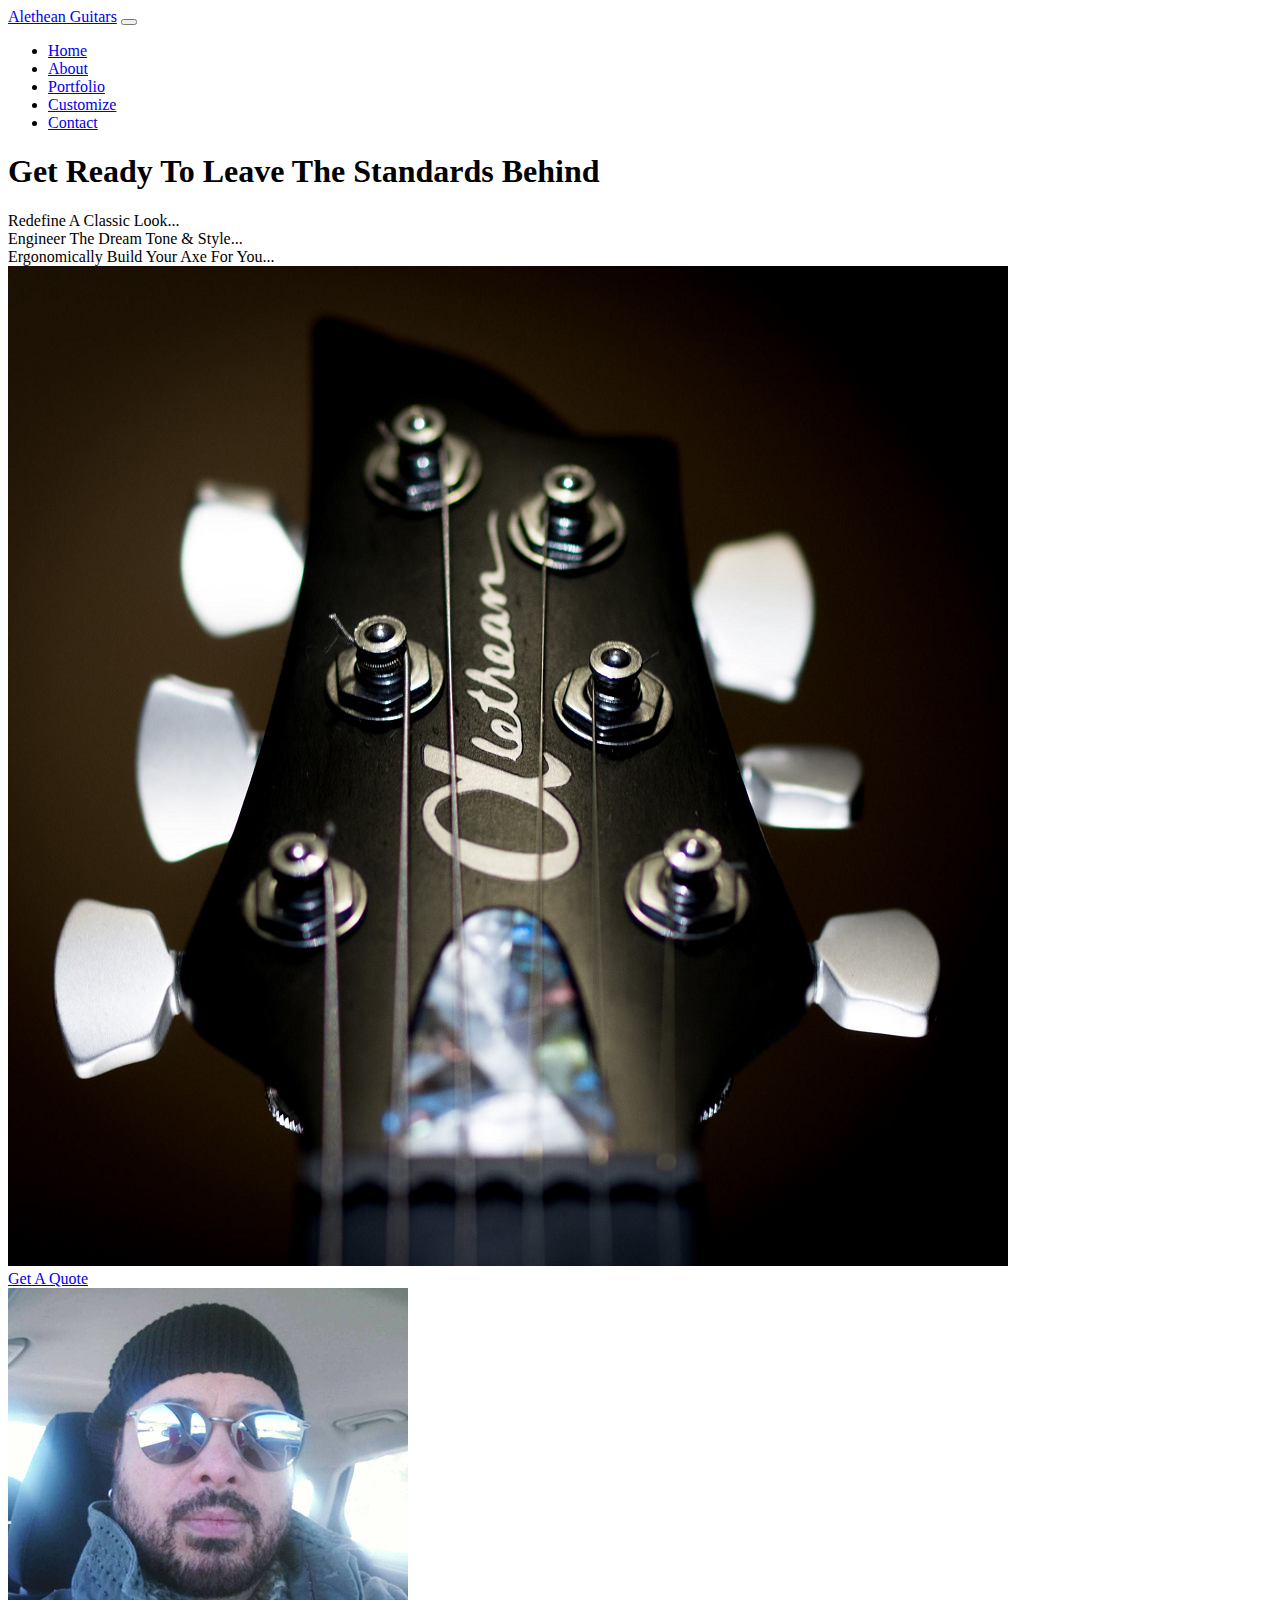
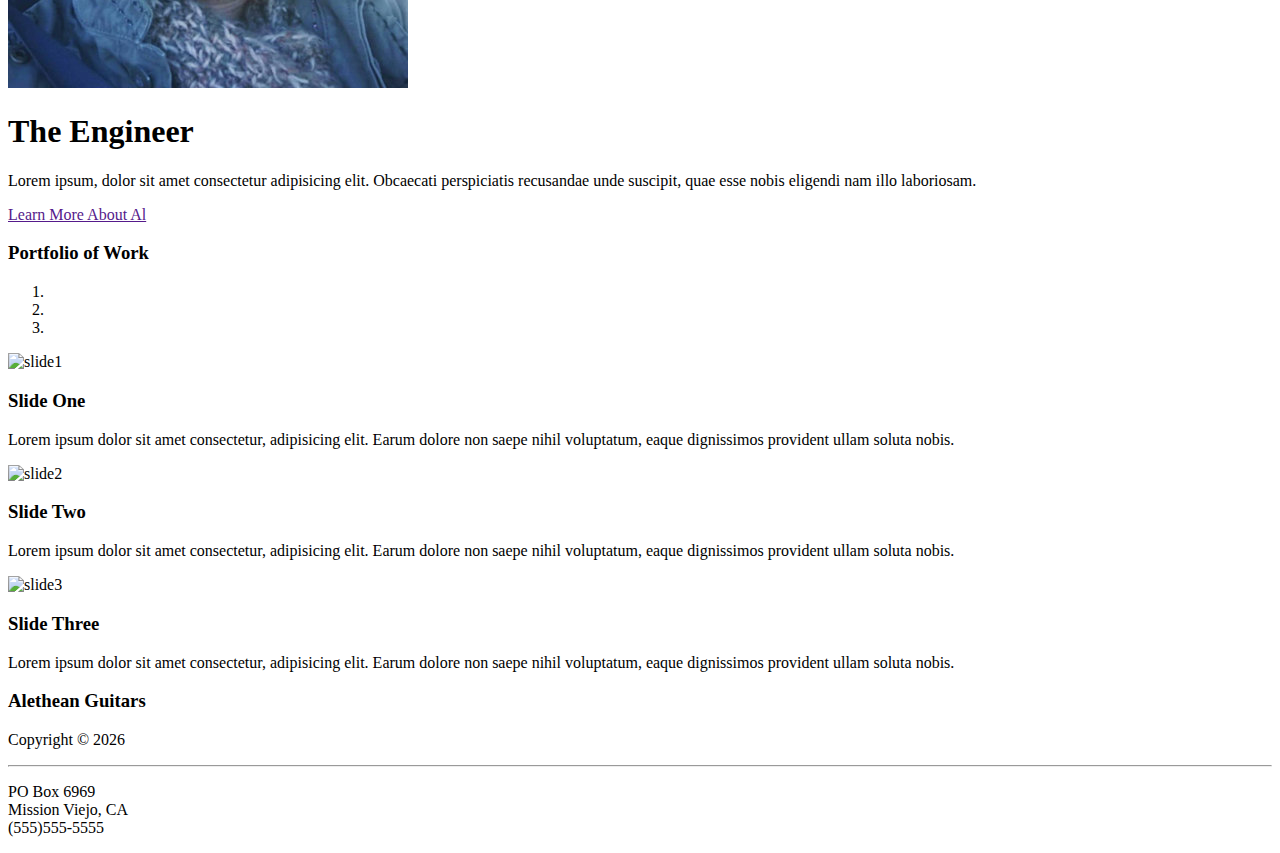
==== index.html @ 7758d46f "added contact page" ====
<!doctype html>
<html lang="en">

<head>
  <title>Alethean Guitars</title>
  <!-- Required meta tags -->
  <meta charset="utf-8">
  <meta name="viewport" content="width=device-width, initial-scale=1, shrink-to-fit=no">

  <!-- Font Awesome -->
  <link rel="stylesheet" href="https://use.fontawesome.com/releases/v5.2.0/css/all.css" integrity="sha384-hWVjflwFxL6sNzntih27bfxkr27PmbbK/iSvJ+a4+0owXq79v+lsFkW54bOGbiDQ"
    crossorigin="anonymous">

  <!-- Bootstrap CSS -->
  <link rel="stylesheet" href="https://stackpath.bootstrapcdn.com/bootstrap/4.1.2/css/bootstrap.min.css" integrity="sha384-Smlep5jCw/wG7hdkwQ/Z5nLIefveQRIY9nfy6xoR1uRYBtpZgI6339F5dgvm/e9B"
    crossorigin="anonymous">


</head>

<body>
  <div class="container">
    <!-- NAVBAR -->
    <nav id="main-nav" class="navbar sticky-top navbar-expand-lg navbar-dark bg-dark">
      <div class="container">
        <a href="index.html" class="navbar-brand">Alethean Guitars</a>
        <button class="navbar-toggler" type="button" data-toggle="collapse" data-target="#navbarCollapse">
          <span class="navbar-toggler-icon"></span>
        </button>
        <div class="collapse navbar-collapse" id="navbarCollapse">
          <ul class="navbar-nav ml-auto">
            <li class="nav-item">
              <a href="#home-section" class="nav-link active">Home</a>
            </li>
            <li class="nav-item">
              <a href="#about-section" class="nav-link">About</a>
            </li>
            <li class="nav-item">
              <a href="#portfolio-section" class="nav-link">Portfolio</a>
            </li>
            <li class="nav-item">
              <a href="customize.html" class="nav-link">Customize</a>
            </li>
            <li class="nav-item">
              <a href="contact.html" class="nav-link">Contact</a>
            </li>

          </ul>
        </div>
      </div>
    </nav>

    <!-- HOME SECTION -->
    <header id="home-section">
      <div class="dark-overlay">
        <div class="home-inner container">
          <div class="row">
            <div class="col-lg-8 d-none d-lg-block">
              <h1 class="display-3">Get Ready To Leave The Standards Behind</h1>

              <div class="d-flex">
                <div class="p-4 align-self-start">
                  <i class="fas fa-check fa-2x"></i>
                </div>
                <div class="p-4 align-self-end">
                  Redefine A Classic Look...
                </div>
              </div>

              <div class="d-flex">
                <div class="p-4 align-self-start">
                  <i class="fas fa-check fa-2x"></i>
                </div>
                <div class="p-4 align-self-end">
                  Engineer The Dream Tone & Style...
                </div>
              </div>

              <div class="d-flex">
                <div class="p-4 align-self-start">
                  <i class="fas fa-check fa-2x"></i>
                </div>
                <div class="p-4 align-self-end">
                  Ergonomically Build Your Axe For You...
                </div>
              </div>

            </div>

            <div class="col-lg-4 py-3">
              <div class="card bg-secondary text-center card-form">
                <div class="card-body">
                  <div class="card-header">
                    <img src="img/headStock.png" alt="" class="img-fluid col-lg">
                  </div>
                  <div class="card-footer">
                    <a class="btn btn-outline-light btn-block" href="customize.html">Get A Quote</a>
                  </div>

                </div>
              </div>
            </div>
          </div>
        </div>
      </div>
    </header>

    <!-- ABOUT SECTION -->

    <section id="about-section" class="bg-secondary text-white">
      <div class="container">
        <div class="row ">
          <div class="col text-center py-5">
            <img src="img/al.png" alt="" class="img-fluid">
            <h1 class="display-5">The Engineer</h1>
            <p class="lead">Lorem ipsum, dolor sit amet consectetur adipisicing elit. Obcaecati perspiciatis recusandae unde suscipit, quae
              esse nobis eligendi nam illo laboriosam.</p>
            <a href="" class="btn btn-outline-dark">Learn More About Al</a>
          </div>
        </div>
      </div>
    </section>

    <!-- PORTFOLIO SECTION -->

    <section id="portfolio-section" class="bg-light py-2">
      <div class="container">
        <div class="row">
          <div class="col">
            <h3 class="text-center">
              Portfolio of Work
            </h3>
          </div>
        </div>
        <div class="row">
          <div class="col-sm-8 m-auto">

            <div id="slider" class="carousel slide mb-5" data-ride="carousel">
              <ol class="carousel-indicators">
                <li class="active" data-target="slider" data-slide-to="0"></li>
                <li data-target="slider" data-slide-to="0"></li>
                <li data-target="slider" data-slide-to="0"></li>
              </ol>

              <div class="carousel-inner">
                <div class="carousel-item active">
                  <img src="https://source.unsplash.com/wgq4eit198Q/700x400" alt="slide1" class="d-block img-fluid">
                  <div class="carousel-caption d-none d-md-block">
                    <h3>Slide One</h3>
                    <p>Lorem ipsum dolor sit amet consectetur, adipisicing elit. Earum dolore non saepe nihil voluptatum, eaque
                      dignissimos provident ullam soluta nobis.</p>
                  </div>
                </div>

                <div class="carousel-item">
                  <img src="https://source.unsplash.com/4yta6mU66dE/700x400" alt="slide2" class="d-block img-fluid">
                  <div class="carousel-caption d-none d-md-block">
                    <h3>Slide Two</h3>
                    <p>Lorem ipsum dolor sit amet consectetur, adipisicing elit. Earum dolore non saepe nihil voluptatum, eaque
                      dignissimos provident ullam soluta nobis.</p>
                  </div>
                </div>

                <div class="carousel-item">
                  <img src="https://source.unsplash.com/WLUHO9A_xik/700x400" alt="slide3" class="d-block img-fluid">
                  <div class="carousel-caption d-none d-md-block">
                    <h3>Slide Three</h3>
                    <p>Lorem ipsum dolor sit amet consectetur, adipisicing elit. Earum dolore non saepe nihil voluptatum, eaque
                      dignissimos provident ullam soluta nobis.</p>
                  </div>
                </div>
              </div>

              <!-- slider controls -->
              <a href="#slider" class="carousel-control-prev" data-slide="prev">
                <span class="carousel-control-prev-icon"></span>
              </a>

              <a href="#slider" class="carousel-control-next" data-slide="next">
                <span class="carousel-control-next-icon"></span>
              </a>

            </div>
          </div>
        </div>
      </div>
    </section>

    <!-- CUSTOMIZE SECTION -->
    <!-- CONTACT SECTION -->

    <!-- FOOTER -->

    <footer id="main-footer" class="bg-dark text-white">
      <div class="container">
        <div class="row">
          <div class="col text-center py-4">
            <h3>Alethean Guitars</h3>
            <p>Copyright &copy;
              <span id="year"></span>
            </p>
            <hr>
            <p>PO Box 6969
              <br> Mission Viejo, CA
              <br> (555)555-5555
            </p>
          </div>
        </div>
      </div>
    </footer>
  </div>
  <!-- Optional JavaScript -->
  <!-- jQuery first, then Popper.js, then Bootstrap JS -->
  <script src="https://code.jquery.com/jquery-3.3.1.min.js" integrity="sha256-FgpCb/KJQlLNfOu91ta32o/NMZxltwRo8QtmkMRdAu8="
    crossorigin="anonymous"></script>
  <script src="https://cdnjs.cloudflare.com/ajax/libs/popper.js/1.14.3/umd/popper.min.js" integrity="sha384-ZMP7rVo3mIykV+2+9J3UJ46jBk0WLaUAdn689aCwoqbBJiSnjAK/l8WvCWPIPm49"
    crossorigin="anonymous"></script>
  <script src="https://stackpath.bootstrapcdn.com/bootstrap/4.1.2/js/bootstrap.min.js" integrity="sha384-o+RDsa0aLu++PJvFqy8fFScvbHFLtbvScb8AjopnFD+iEQ7wo/CG0xlczd+2O/em"
    crossorigin="anonymous"></script>

  <script>
    //Get current year for the copyright
    $('#year').text(new Date().getFullYear());

    //Carousel
    $('carousel').carousel({
      interval: 3000,
      keyboard: true,
      pasue: 'hover',
      wrap: true
    });

    //Scrollspy
    $('body').scrollspy({
      target: '#main-nav'
    });

    //Add smooth scrolling
    $('#main-nav a').on('click', function (event) {
      //Check for a hash value
      if (this.hash !== '') {
        // Prevent default behavior
        event.preventDefault();

        // Store hash
        const hash = this.hash;

        // Animate smooth scroll
        $('html, body').animate({
          scrollTop: $(hash).offset().top
        }, 900, function () {
          window.location.hash = hash;
        });
      }
    });
  </script>
</body>

</html>
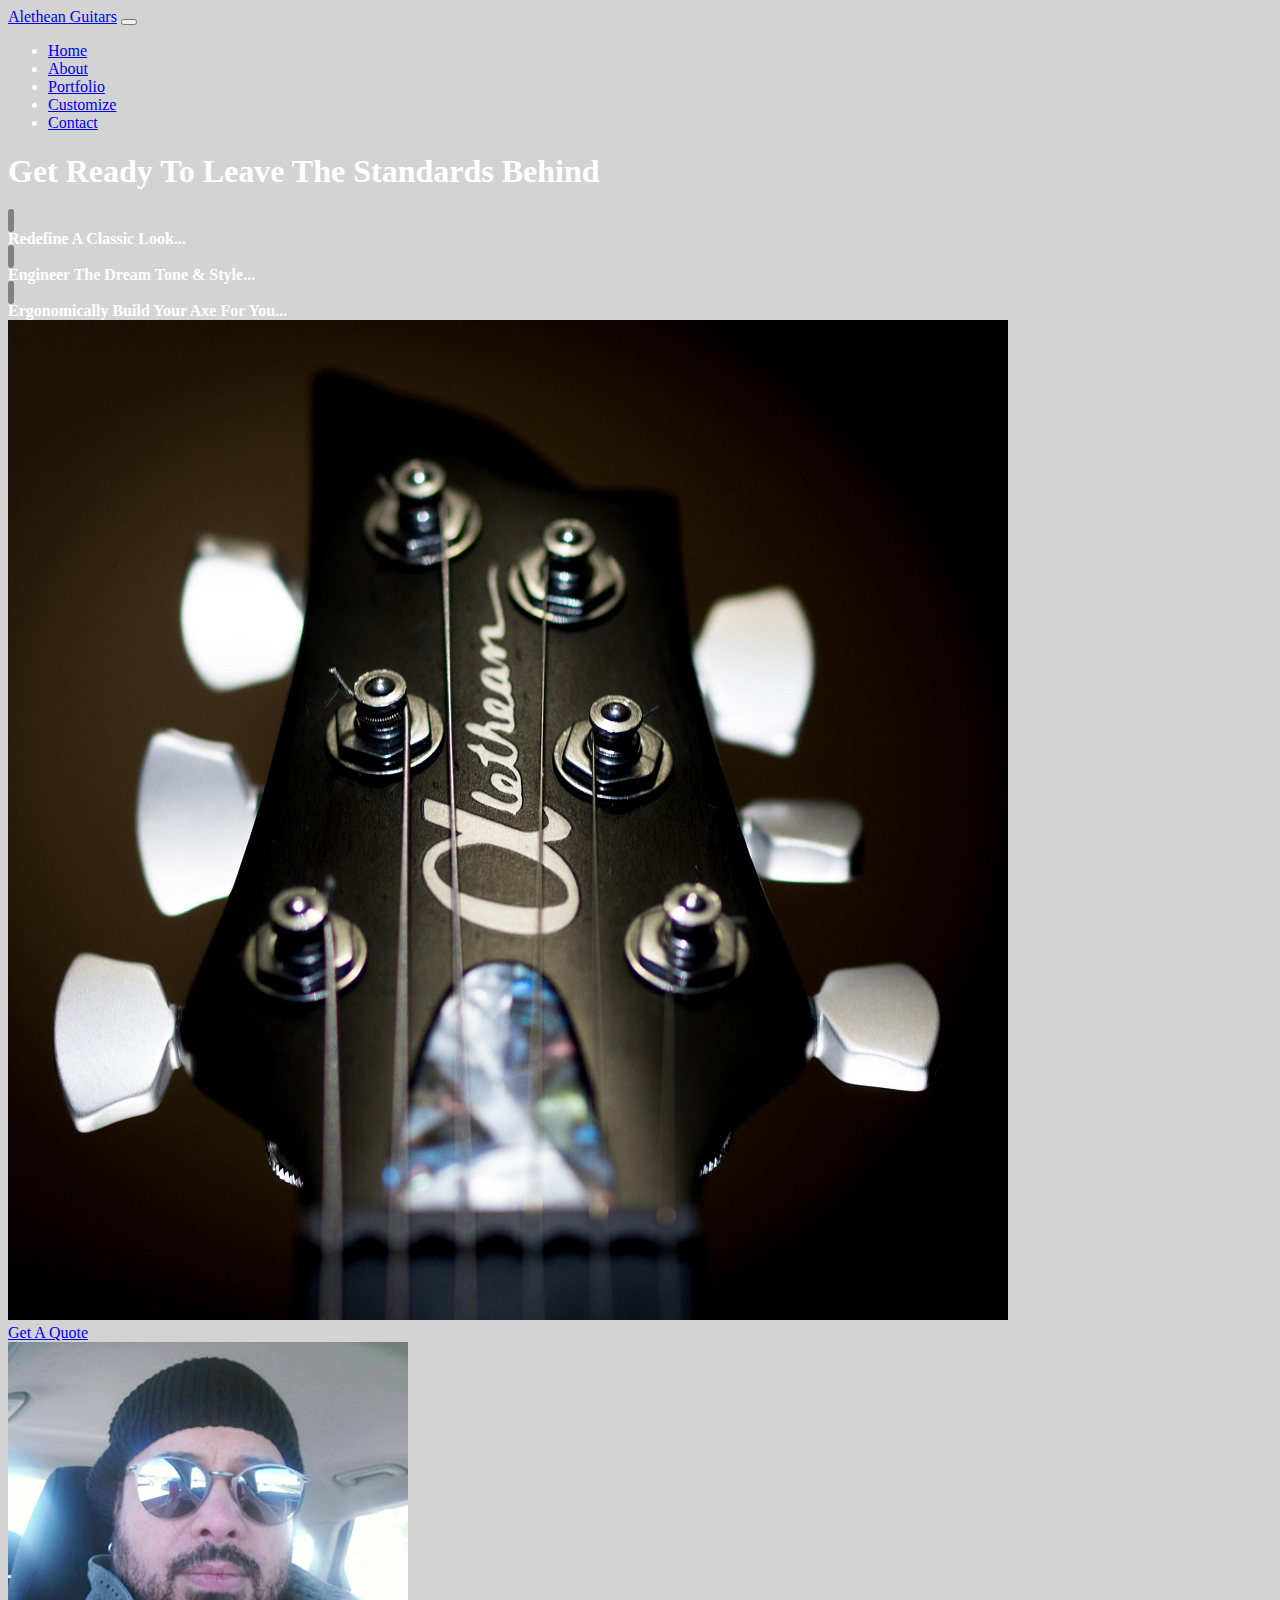
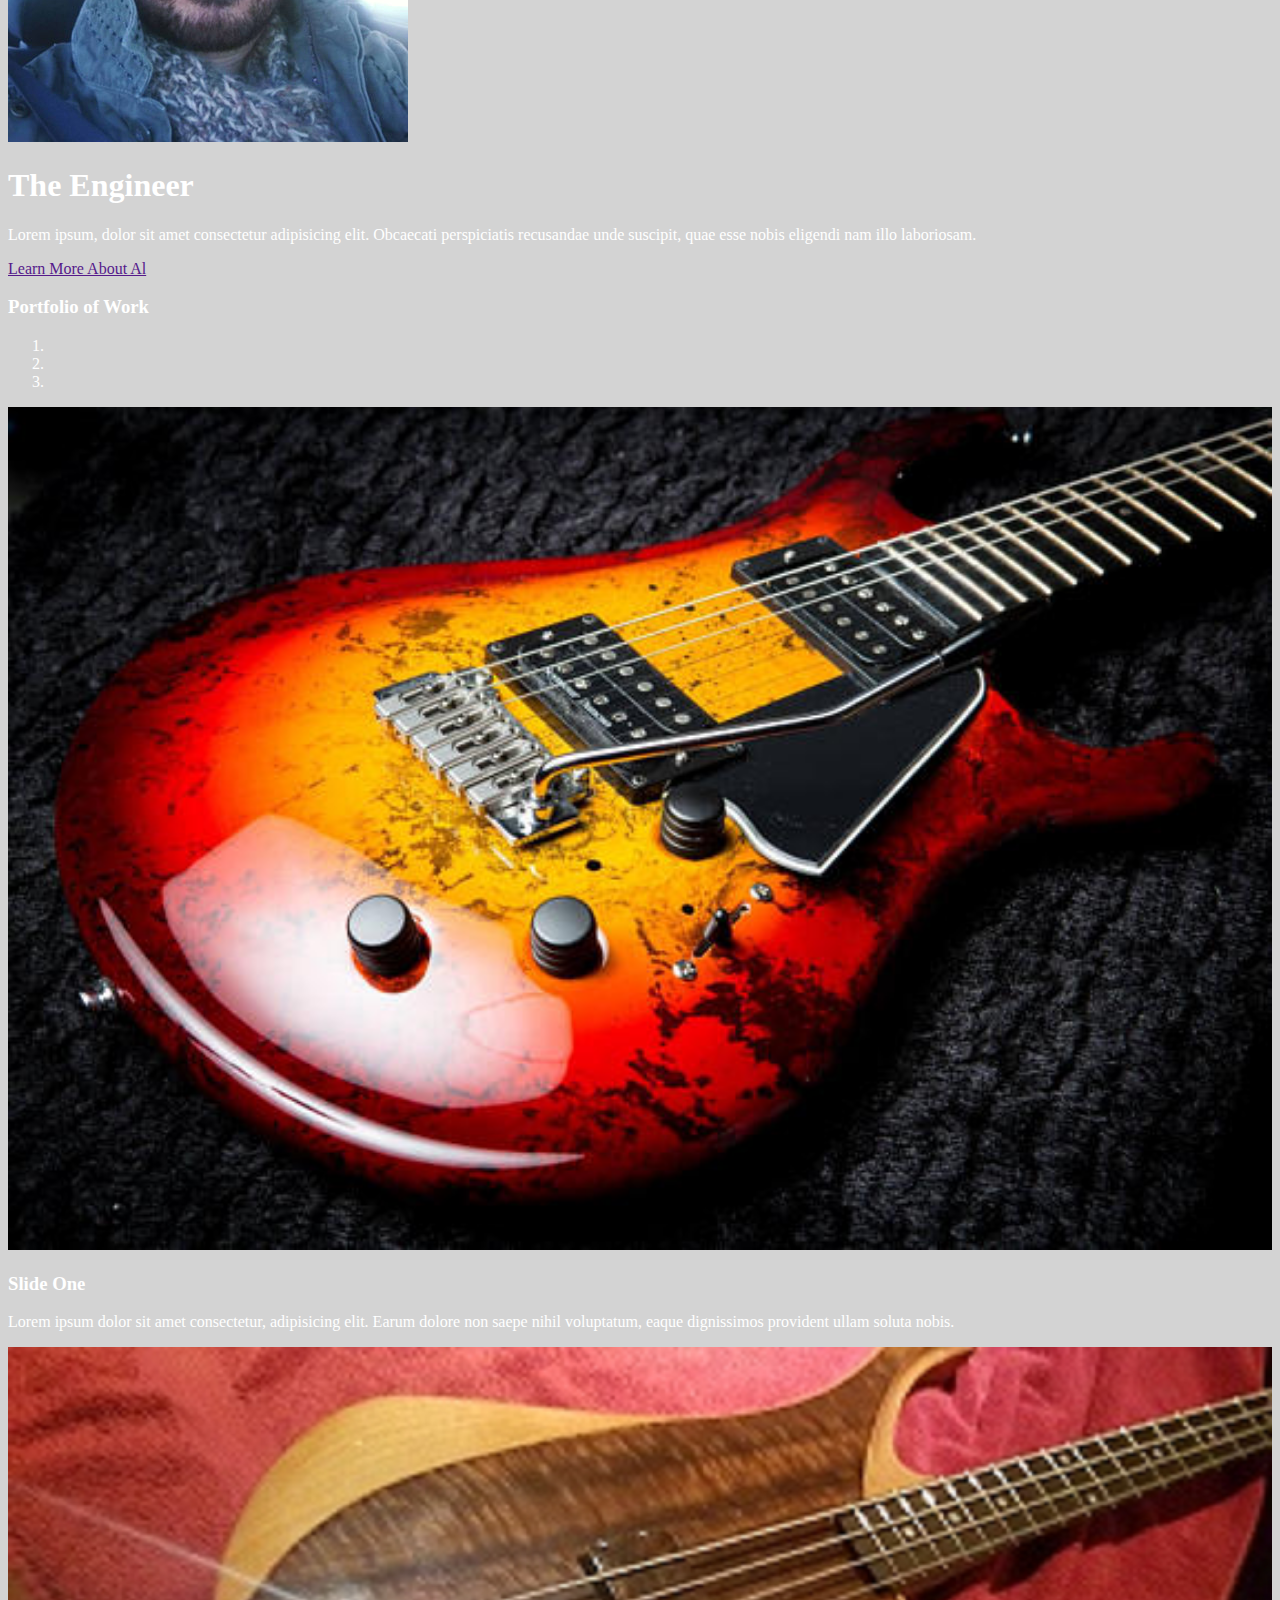
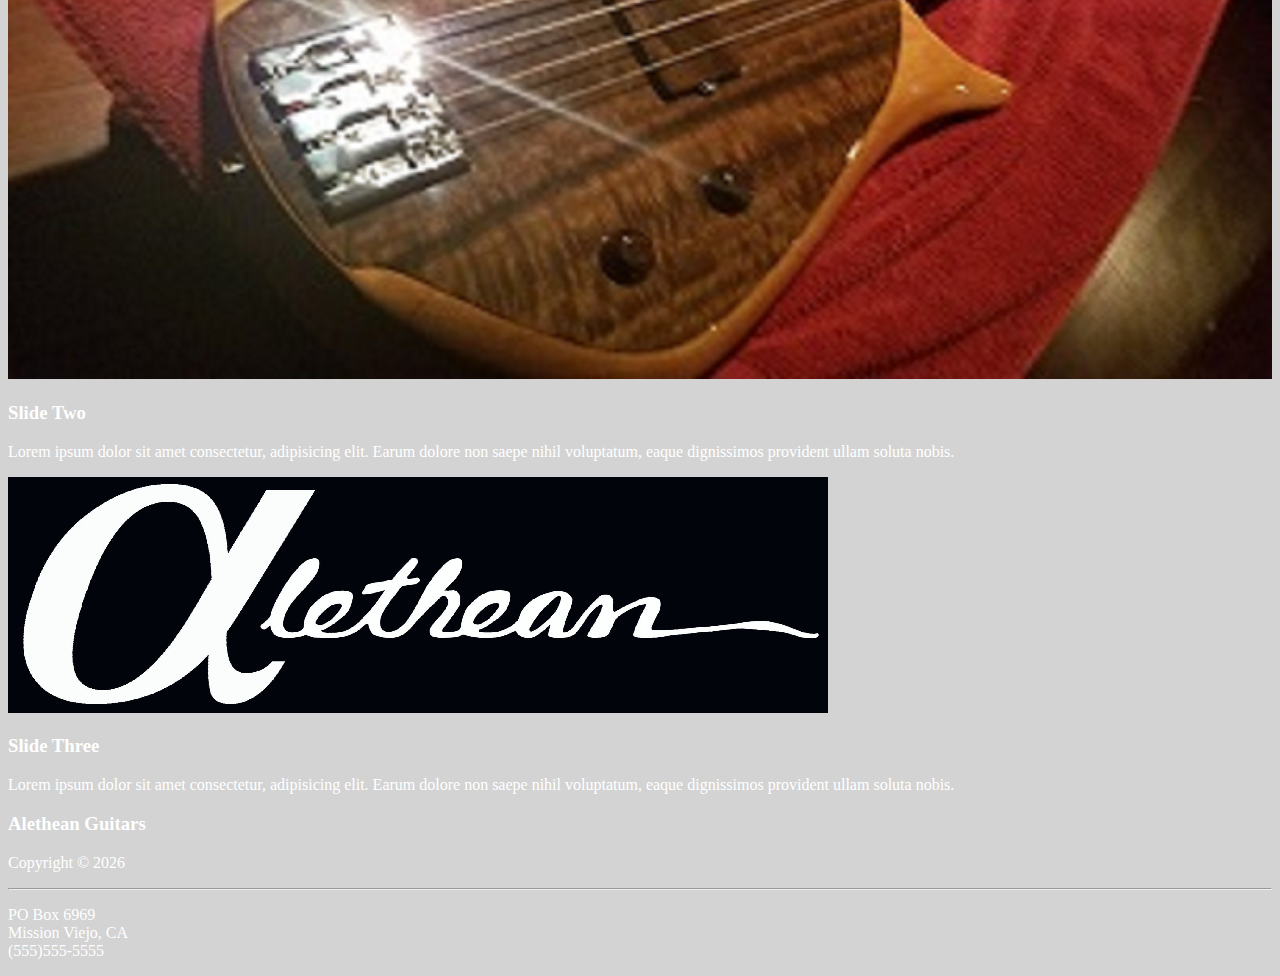
==== commit 673e0c90: "added new images" ====
--- a/index.html
+++ b/index.html
@@ -15,6 +15,8 @@
   <link rel="stylesheet" href="https://stackpath.bootstrapcdn.com/bootstrap/4.1.2/css/bootstrap.min.css" integrity="sha384-Smlep5jCw/wG7hdkwQ/Z5nLIefveQRIY9nfy6xoR1uRYBtpZgI6339F5dgvm/e9B"
     crossorigin="anonymous">
 
+  <!-- Custom CSS -->
+  <link rel="stylesheet" href="style.css">
 
 </head>
 
@@ -62,8 +64,8 @@
                 <div class="p-4 align-self-start">
                   <i class="fas fa-check fa-2x"></i>
                 </div>
-                <div class="p-4 align-self-end">
-                  Redefine A Classic Look...
+                <div class="p-4 align-self-end text-dark">
+                  <strong>Redefine A Classic Look...</strong>
                 </div>
               </div>
 
@@ -71,8 +73,8 @@
                 <div class="p-4 align-self-start">
                   <i class="fas fa-check fa-2x"></i>
                 </div>
-                <div class="p-4 align-self-end">
-                  Engineer The Dream Tone & Style...
+                <div class="p-4 align-self-end text-dark">
+                  <strong>Engineer The Dream Tone & Style...</strong>
                 </div>
               </div>
 
@@ -80,8 +82,8 @@
                 <div class="p-4 align-self-start">
                   <i class="fas fa-check fa-2x"></i>
                 </div>
-                <div class="p-4 align-self-end">
-                  Ergonomically Build Your Axe For You...
+                <div class="p-4 align-self-end text-dark">
+                  <strong>Ergonomically Build Your Axe For You...</strong>
                 </div>
               </div>
 
@@ -144,7 +146,7 @@
 
               <div class="carousel-inner">
                 <div class="carousel-item active">
-                  <img src="https://source.unsplash.com/wgq4eit198Q/700x400" alt="slide1" class="d-block img-fluid">
+                  <img src="img/gtr1.png" width="100%" alt="slide1" class="d-block img-fluid">
                   <div class="carousel-caption d-none d-md-block">
                     <h3>Slide One</h3>
                     <p>Lorem ipsum dolor sit amet consectetur, adipisicing elit. Earum dolore non saepe nihil voluptatum, eaque
@@ -153,7 +155,7 @@
                 </div>
 
                 <div class="carousel-item">
-                  <img src="https://source.unsplash.com/4yta6mU66dE/700x400" alt="slide2" class="d-block img-fluid">
+                  <img src="img/Philo.png" width="100%" alt="slide2" class="d-block img-fluid">
                   <div class="carousel-caption d-none d-md-block">
                     <h3>Slide Two</h3>
                     <p>Lorem ipsum dolor sit amet consectetur, adipisicing elit. Earum dolore non saepe nihil voluptatum, eaque
@@ -162,7 +164,7 @@
                 </div>
 
                 <div class="carousel-item">
-                  <img src="https://source.unsplash.com/WLUHO9A_xik/700x400" alt="slide3" class="d-block img-fluid">
+                  <img src="img/Logo.png" alt="slide3" class="d-block img-fluid">
                   <div class="carousel-caption d-none d-md-block">
                     <h3>Slide Three</h3>
                     <p>Lorem ipsum dolor sit amet consectetur, adipisicing elit. Earum dolore non saepe nihil voluptatum, eaque
--- a/style.css
+++ b/style.css
@@ -0,0 +1,10 @@
+body {
+  background: lightgrey;
+  color: white;
+}
+
+i {
+  background: grey;
+  padding: 3px;
+  border-radius: 10px;
+}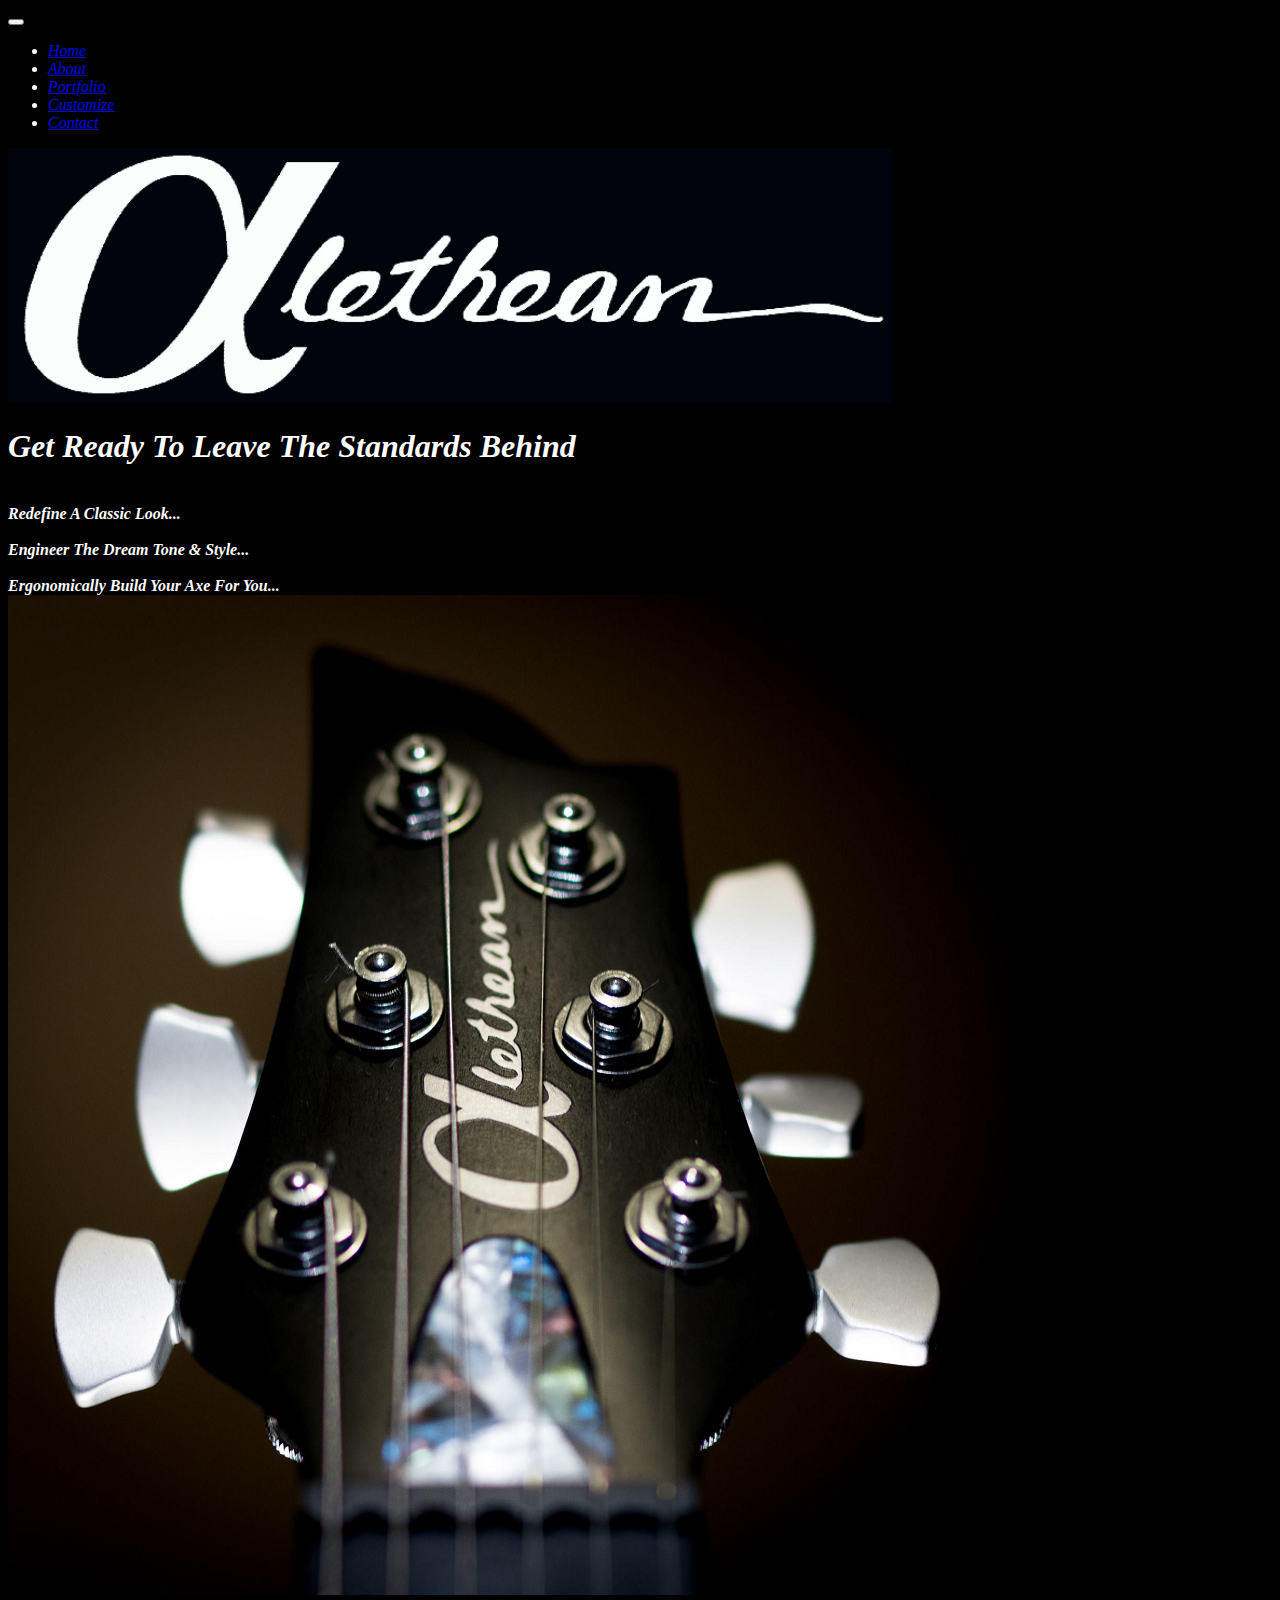
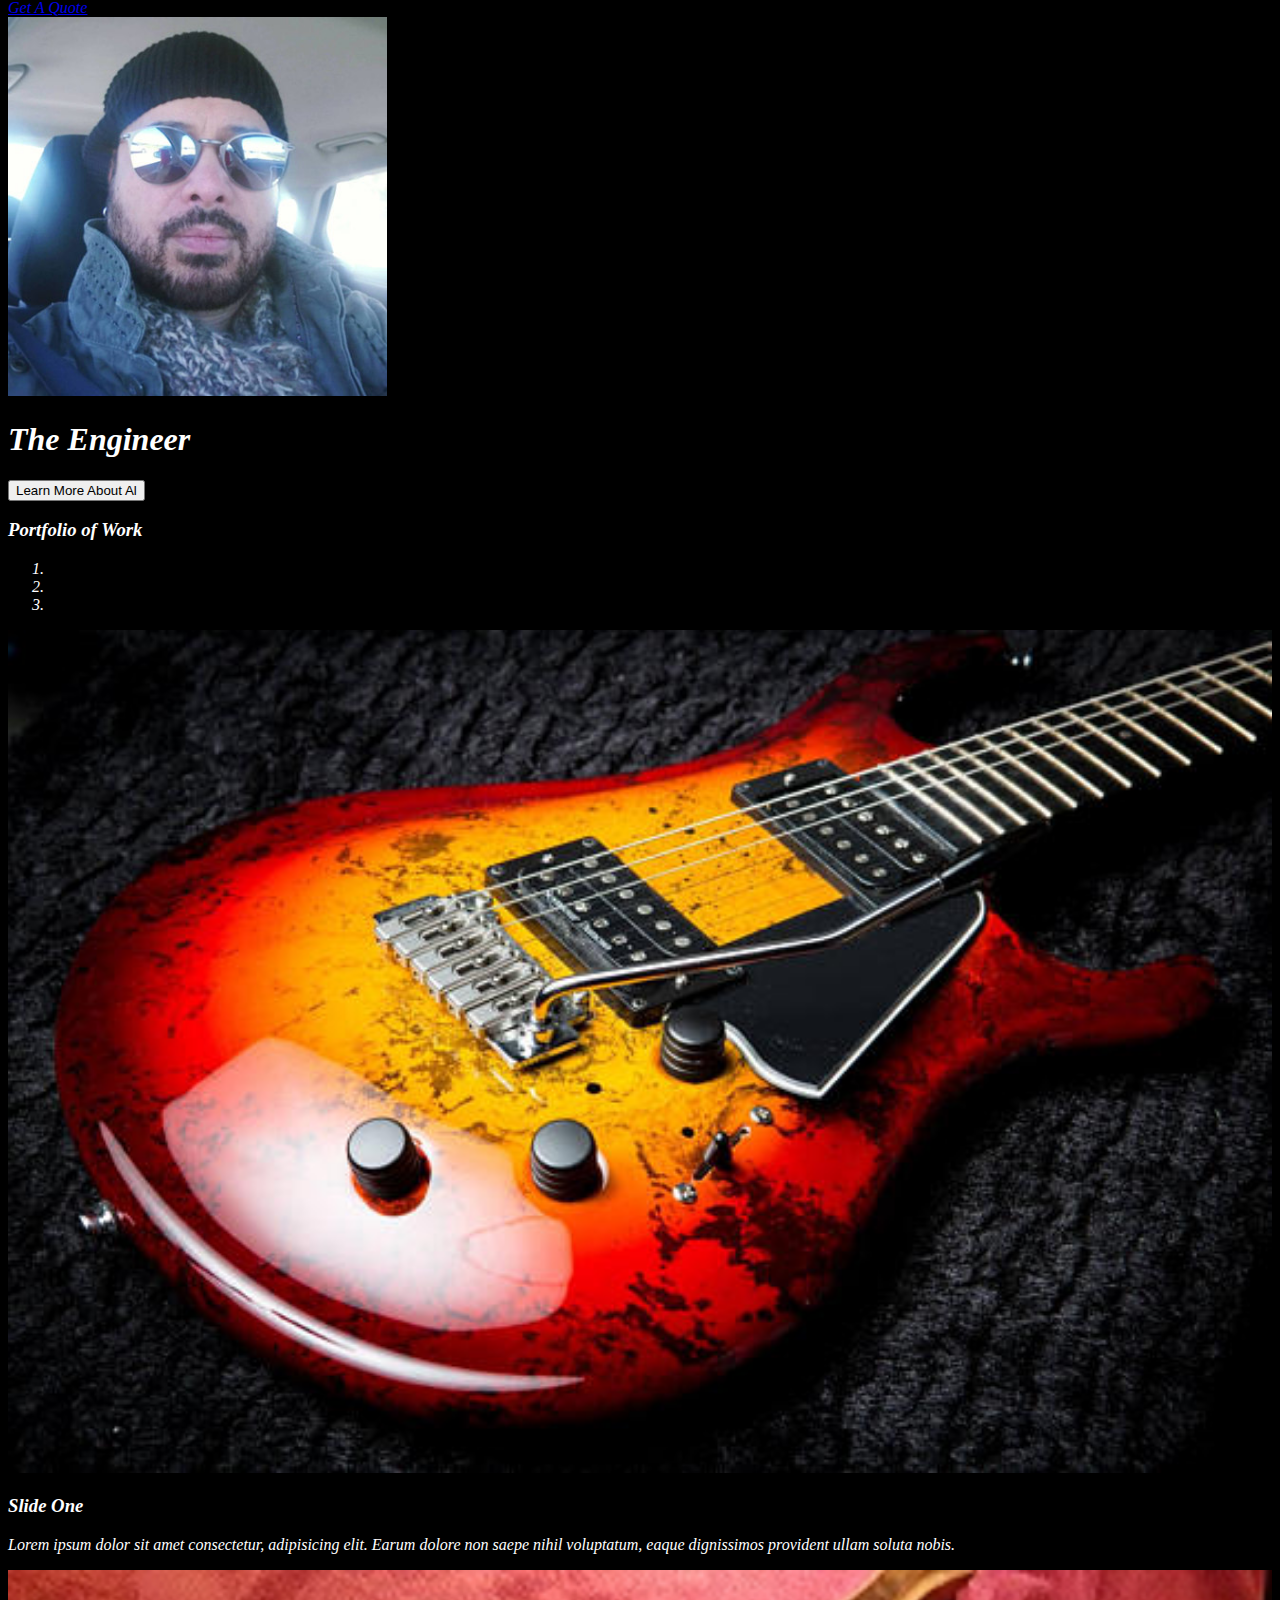
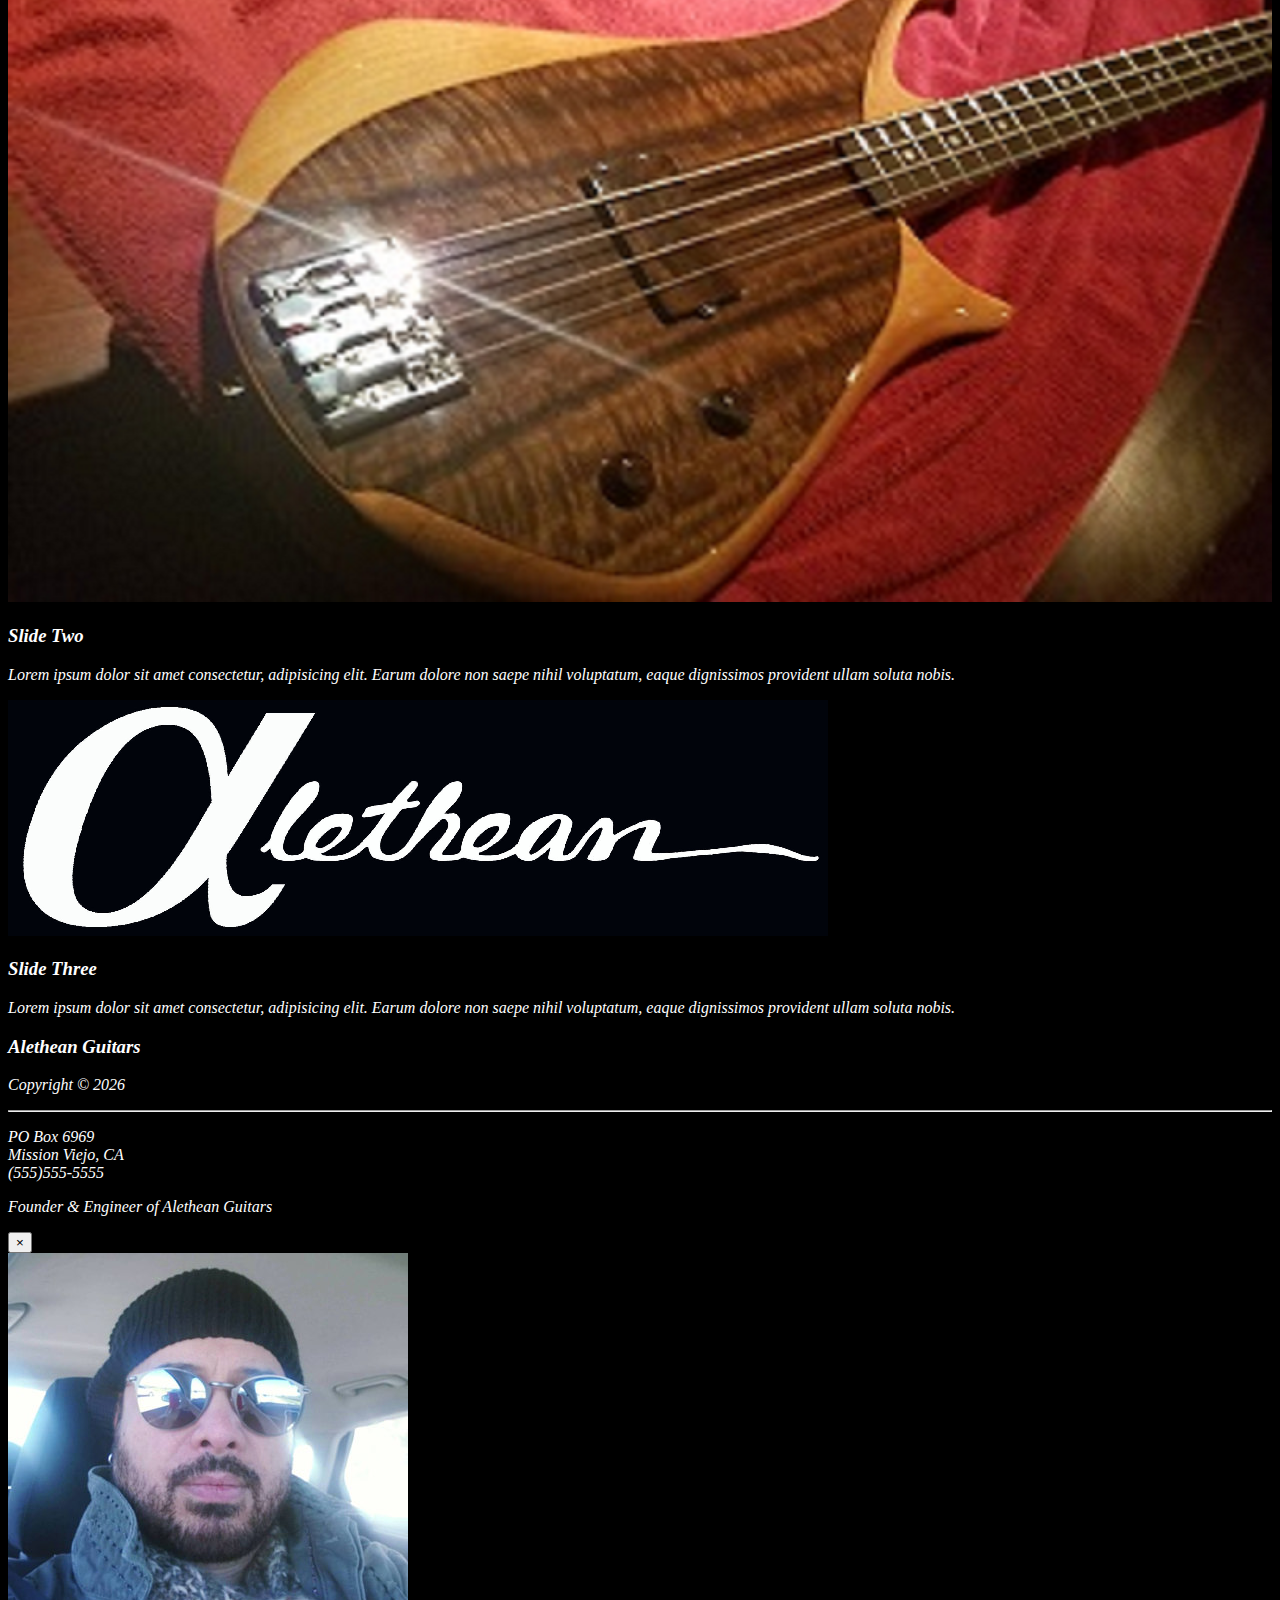
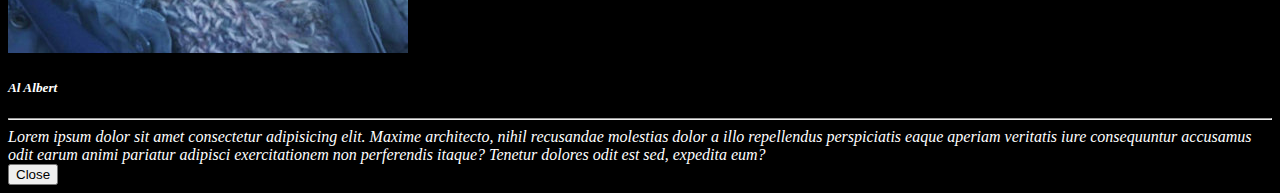
==== commit ad738761: "updated css" ====
--- a/index.html
+++ b/index.html
@@ -21,196 +21,223 @@
 </head>
 
 <body>
-  <div class="container">
-    <!-- NAVBAR -->
-    <nav id="main-nav" class="navbar sticky-top navbar-expand-lg navbar-dark bg-dark">
-      <div class="container">
-        <a href="index.html" class="navbar-brand">Alethean Guitars</a>
-        <button class="navbar-toggler" type="button" data-toggle="collapse" data-target="#navbarCollapse">
-          <span class="navbar-toggler-icon"></span>
-        </button>
-        <div class="collapse navbar-collapse" id="navbarCollapse">
-          <ul class="navbar-nav ml-auto">
-            <li class="nav-item">
-              <a href="#home-section" class="nav-link active">Home</a>
-            </li>
-            <li class="nav-item">
-              <a href="#about-section" class="nav-link">About</a>
-            </li>
-            <li class="nav-item">
-              <a href="#portfolio-section" class="nav-link">Portfolio</a>
-            </li>
-            <li class="nav-item">
-              <a href="customize.html" class="nav-link">Customize</a>
-            </li>
-            <li class="nav-item">
-              <a href="contact.html" class="nav-link">Contact</a>
-            </li>
-
-          </ul>
-        </div>
-      </div>
-    </nav>
-
-    <!-- HOME SECTION -->
-    <header id="home-section">
-      <div class="dark-overlay">
-        <div class="home-inner container">
-          <div class="row">
-            <div class="col-lg-8 d-none d-lg-block">
-              <h1 class="display-3">Get Ready To Leave The Standards Behind</h1>
-
-              <div class="d-flex">
-                <div class="p-4 align-self-start">
-                  <i class="fas fa-check fa-2x"></i>
-                </div>
-                <div class="p-4 align-self-end text-dark">
-                  <strong>Redefine A Classic Look...</strong>
-                </div>
-              </div>
-
-              <div class="d-flex">
-                <div class="p-4 align-self-start">
-                  <i class="fas fa-check fa-2x"></i>
-                </div>
-                <div class="p-4 align-self-end text-dark">
-                  <strong>Engineer The Dream Tone & Style...</strong>
-                </div>
-              </div>
-
-              <div class="d-flex">
-                <div class="p-4 align-self-start">
-                  <i class="fas fa-check fa-2x"></i>
-                </div>
-                <div class="p-4 align-self-end text-dark">
-                  <strong>Ergonomically Build Your Axe For You...</strong>
-                </div>
-              </div>
-
-            </div>
-
-            <div class="col-lg-4 py-3">
-              <div class="card bg-secondary text-center card-form">
-                <div class="card-body">
-                  <div class="card-header">
-                    <img src="img/headStock.png" alt="" class="img-fluid col-lg">
-                  </div>
-                  <div class="card-footer">
-                    <a class="btn btn-outline-light btn-block" href="customize.html">Get A Quote</a>
-                  </div>
-
-                </div>
-              </div>
-            </div>
+  <!-- <div class="container"> -->
+  <!-- NAVBAR -->
+  <nav id="main-nav" class="navbar sticky-top navbar-expand-lg navbar-dark bg-dark mb-5">
+    <div class="container">
+      <a href="index.html" class="navbar-brand">
+
+      </a>
+      <button class="navbar-toggler" type="button" data-toggle="collapse" data-target="#navbarCollapse">
+        <span class="navbar-toggler-icon"></span>
+      </button>
+      <div class="collapse navbar-collapse" id="navbarCollapse">
+        <ul class="navbar-nav ml-auto">
+          <li class="nav-item">
+            <a href="#home-section" class="nav-link active">Home</a>
+          </li>
+          <li class="nav-item">
+            <a href="#about-section" class="nav-link">About</a>
+          </li>
+          <li class="nav-item">
+            <a href="#portfolio-section" class="nav-link">Portfolio</a>
+          </li>
+          <li class="nav-item">
+            <a href="customize.html" class="nav-link">Customize</a>
+          </li>
+          <li class="nav-item">
+            <a href="contact.html" class="nav-link">Contact</a>
+          </li>
+
+        </ul>
+      </div>
+    </div>
+  </nav>
+
+  <!-- HOME SECTION -->
+  <header id="home-section">
+    <div class="dark-overlay">
+      <div class="home-inner container">
+        <div class="row">
+          <div class="col-lg-8 d-none d-lg-block">
+            <img src="img/Logo.png" alt="" width="70%" class="img-fluid pb-5">
+            <h1 class="display-3">
+              <strong>Get Ready To Leave The Standards Behind</strong>
+            </h1>
+
+            <div class="d-flex">
+              <div class="p-4 align-self-start">
+                <i class="fas fa-check fa-2x"></i>
+              </div>
+              <div class="p-4 align-self-end text-light">
+                <strong>Redefine A Classic Look...</strong>
+              </div>
+            </div>
+
+            <div class="d-flex">
+              <div class="p-4 align-self-start">
+                <i class="fas fa-check fa-2x"></i>
+              </div>
+              <div class="p-4 align-self-end text-light">
+                <strong>Engineer The Dream Tone & Style...</strong>
+              </div>
+            </div>
+
+            <div class="d-flex">
+              <div class="p-4 align-self-start">
+                <i class="fas fa-check fa-2x"></i>
+              </div>
+              <div class="p-4 align-self-end text-light">
+                <strong>Ergonomically Build Your Axe For You...</strong>
+              </div>
+            </div>
+
           </div>
-        </div>
-      </div>
-    </header>
-
-    <!-- ABOUT SECTION -->
-
-    <section id="about-section" class="bg-secondary text-white">
-      <div class="container">
-        <div class="row ">
-          <div class="col text-center py-5">
-            <img src="img/al.png" alt="" class="img-fluid">
-            <h1 class="display-5">The Engineer</h1>
-            <p class="lead">Lorem ipsum, dolor sit amet consectetur adipisicing elit. Obcaecati perspiciatis recusandae unde suscipit, quae
-              esse nobis eligendi nam illo laboriosam.</p>
-            <a href="" class="btn btn-outline-dark">Learn More About Al</a>
+
+          <div class="col-lg-4 py-3">
+            <div class="card bg-secondary text-center card-form">
+              <div class="card-body">
+                <div class="card-header">
+                  <img src="img/headStock.png" alt="" class="img-fluid col-lg">
+                </div>
+                <div class="card-footer">
+                  <a class="btn btn-outline-light btn-block" href="customize.html">Get A Quote</a>
+                </div>
+
+              </div>
+            </div>
           </div>
         </div>
       </div>
-    </section>
-
-    <!-- PORTFOLIO SECTION -->
-
-    <section id="portfolio-section" class="bg-light py-2">
-      <div class="container">
-        <div class="row">
-          <div class="col">
-            <h3 class="text-center">
-              Portfolio of Work
-            </h3>
+    </div>
+  </header>
+
+  <!-- ABOUT SECTION -->
+
+  <section id="about-section" class="bg-dark text-white mt-5">
+    <div class="container">
+      <div class="row ">
+        <div class="col text-center py-5">
+          <img src="img/al.png" alt="al" width="30%" class="img-fluid">
+          <h1 class="display-5">The Engineer</h1>
+          <button class="btn btn-outline-light" data-toggle="modal" data-target="#al-modal">Learn More About Al</button>
+        </div>
+      </div>
+    </div>
+  </section>
+
+  <!-- PORTFOLIO SECTION -->
+
+  <section id="portfolio-section" class="bg-dark p-5 mt-5">
+    <div class="container">
+      <div class="row">
+        <div class="col">
+          <h3 class="text-center">
+            Portfolio of Work
+          </h3>
+        </div>
+      </div>
+      <div class="row">
+        <div class="col-lg m-auto">
+
+          <div id="slider" class="carousel slide mb-5" data-ride="carousel">
+            <ol class="carousel-indicators">
+              <li class="active" data-target="slider" data-slide-to="0"></li>
+              <li data-target="slider" data-slide-to="0"></li>
+              <li data-target="slider" data-slide-to="0"></li>
+            </ol>
+
+            <div class="carousel-inner">
+              <div class="carousel-item active">
+                <img src="img/gtr1.png" width="100%" alt="slide1" class="d-block img-fluid">
+                <div class="carousel-caption d-none d-md-block">
+                  <h3>Slide One</h3>
+                  <p>Lorem ipsum dolor sit amet consectetur, adipisicing elit. Earum dolore non saepe nihil voluptatum, eaque
+                    dignissimos provident ullam soluta nobis.</p>
+                </div>
+              </div>
+
+              <div class="carousel-item">
+                <img src="img/Philo.png" width="100%" alt="slide2" class="d-block img-fluid">
+                <div class="carousel-caption d-none d-md-block">
+                  <h3>Slide Two</h3>
+                  <p>Lorem ipsum dolor sit amet consectetur, adipisicing elit. Earum dolore non saepe nihil voluptatum, eaque
+                    dignissimos provident ullam soluta nobis.</p>
+                </div>
+              </div>
+
+              <div class="carousel-item">
+                <img src="img/Logo.png" alt="slide3" class="d-block img-fluid">
+                <div class="carousel-caption d-none d-md-block">
+                  <h3>Slide Three</h3>
+                  <p>Lorem ipsum dolor sit amet consectetur, adipisicing elit. Earum dolore non saepe nihil voluptatum, eaque
+                    dignissimos provident ullam soluta nobis.</p>
+                </div>
+              </div>
+            </div>
+
+            <!-- slider controls -->
+            <a href="#slider" class="carousel-control-prev" data-slide="prev">
+              <span class="carousel-control-prev-icon"></span>
+            </a>
+
+            <a href="#slider" class="carousel-control-next" data-slide="next">
+              <span class="carousel-control-next-icon"></span>
+            </a>
+
           </div>
         </div>
-        <div class="row">
-          <div class="col-sm-8 m-auto">
-
-            <div id="slider" class="carousel slide mb-5" data-ride="carousel">
-              <ol class="carousel-indicators">
-                <li class="active" data-target="slider" data-slide-to="0"></li>
-                <li data-target="slider" data-slide-to="0"></li>
-                <li data-target="slider" data-slide-to="0"></li>
-              </ol>
-
-              <div class="carousel-inner">
-                <div class="carousel-item active">
-                  <img src="img/gtr1.png" width="100%" alt="slide1" class="d-block img-fluid">
-                  <div class="carousel-caption d-none d-md-block">
-                    <h3>Slide One</h3>
-                    <p>Lorem ipsum dolor sit amet consectetur, adipisicing elit. Earum dolore non saepe nihil voluptatum, eaque
-                      dignissimos provident ullam soluta nobis.</p>
-                  </div>
-                </div>
-
-                <div class="carousel-item">
-                  <img src="img/Philo.png" width="100%" alt="slide2" class="d-block img-fluid">
-                  <div class="carousel-caption d-none d-md-block">
-                    <h3>Slide Two</h3>
-                    <p>Lorem ipsum dolor sit amet consectetur, adipisicing elit. Earum dolore non saepe nihil voluptatum, eaque
-                      dignissimos provident ullam soluta nobis.</p>
-                  </div>
-                </div>
-
-                <div class="carousel-item">
-                  <img src="img/Logo.png" alt="slide3" class="d-block img-fluid">
-                  <div class="carousel-caption d-none d-md-block">
-                    <h3>Slide Three</h3>
-                    <p>Lorem ipsum dolor sit amet consectetur, adipisicing elit. Earum dolore non saepe nihil voluptatum, eaque
-                      dignissimos provident ullam soluta nobis.</p>
-                  </div>
-                </div>
-              </div>
-
-              <!-- slider controls -->
-              <a href="#slider" class="carousel-control-prev" data-slide="prev">
-                <span class="carousel-control-prev-icon"></span>
-              </a>
-
-              <a href="#slider" class="carousel-control-next" data-slide="next">
-                <span class="carousel-control-next-icon"></span>
-              </a>
-
-            </div>
-          </div>
-        </div>
-      </div>
-    </section>
-
-    <!-- CUSTOMIZE SECTION -->
-    <!-- CONTACT SECTION -->
-
-    <!-- FOOTER -->
-
-    <footer id="main-footer" class="bg-dark text-white">
-      <div class="container">
-        <div class="row">
-          <div class="col text-center py-4">
-            <h3>Alethean Guitars</h3>
-            <p>Copyright &copy;
-              <span id="year"></span>
-            </p>
-            <hr>
-            <p>PO Box 6969
-              <br> Mission Viejo, CA
-              <br> (555)555-5555
-            </p>
-          </div>
-        </div>
-      </div>
-    </footer>
+      </div>
+    </div>
+  </section>
+
+  <!-- FOOTER -->
+
+  <footer id="main-footer" class="bg-dark text-white mt-5">
+    <div class="container">
+      <div class="row">
+        <div class="col text-center py-4">
+          <h3>Alethean Guitars</h3>
+          <p>Copyright &copy;
+            <span id="year"></span>
+          </p>
+          <hr>
+          <p>PO Box 6969
+            <br> Mission Viejo, CA
+            <br> (555)555-5555
+          </p>
+        </div>
+      </div>
+    </div>
+  </footer>
   </div>
+
+  <!-- Modal -->
+
+  <div id="al-modal" class="modal">
+    <div class="modal-dialog">
+      <div class="modal-content">
+        <div class="modal-header">
+
+          <p class="text-muted">Founder & Engineer of Alethean Guitars</p>
+          <button class="close" data-dismiss="modal">&times;</button>
+        </div>
+        <div class="modal-body text-dark">
+          <img src="img/al.png" alt="" class="img-fluid p-5">
+          <h5 class="text-center">Al Albert</h5>
+          <hr> Lorem ipsum dolor sit amet consectetur adipisicing elit. Maxime architecto, nihil recusandae molestias dolor a
+          illo repellendus perspiciatis eaque aperiam veritatis iure consequuntur accusamus odit earum animi pariatur adipisci
+          exercitationem non perferendis itaque? Tenetur dolores odit est sed, expedita eum?
+        </div>
+        <div class="modal-footer">
+          <button class="btn-btn-primary" data-dismiss="modal">Close</button>
+        </div>
+
+      </div>
+    </div>
+  </div>
+
+
   <!-- Optional JavaScript -->
   <!-- jQuery first, then Popper.js, then Bootstrap JS -->
   <script src="https://code.jquery.com/jquery-3.3.1.min.js" integrity="sha256-FgpCb/KJQlLNfOu91ta32o/NMZxltwRo8QtmkMRdAu8="
--- a/style.css
+++ b/style.css
@@ -1,10 +1,16 @@
 body {
-  background: lightgrey;
+  background: black;
   color: white;
+  font-style: oblique;
 }
 
 i {
-  background: grey;
+  background: black;
   padding: 3px;
   border-radius: 10px;
+}
+
+#contact-head {
+  background-color: black;
+  padding-bottom: 40px;
 }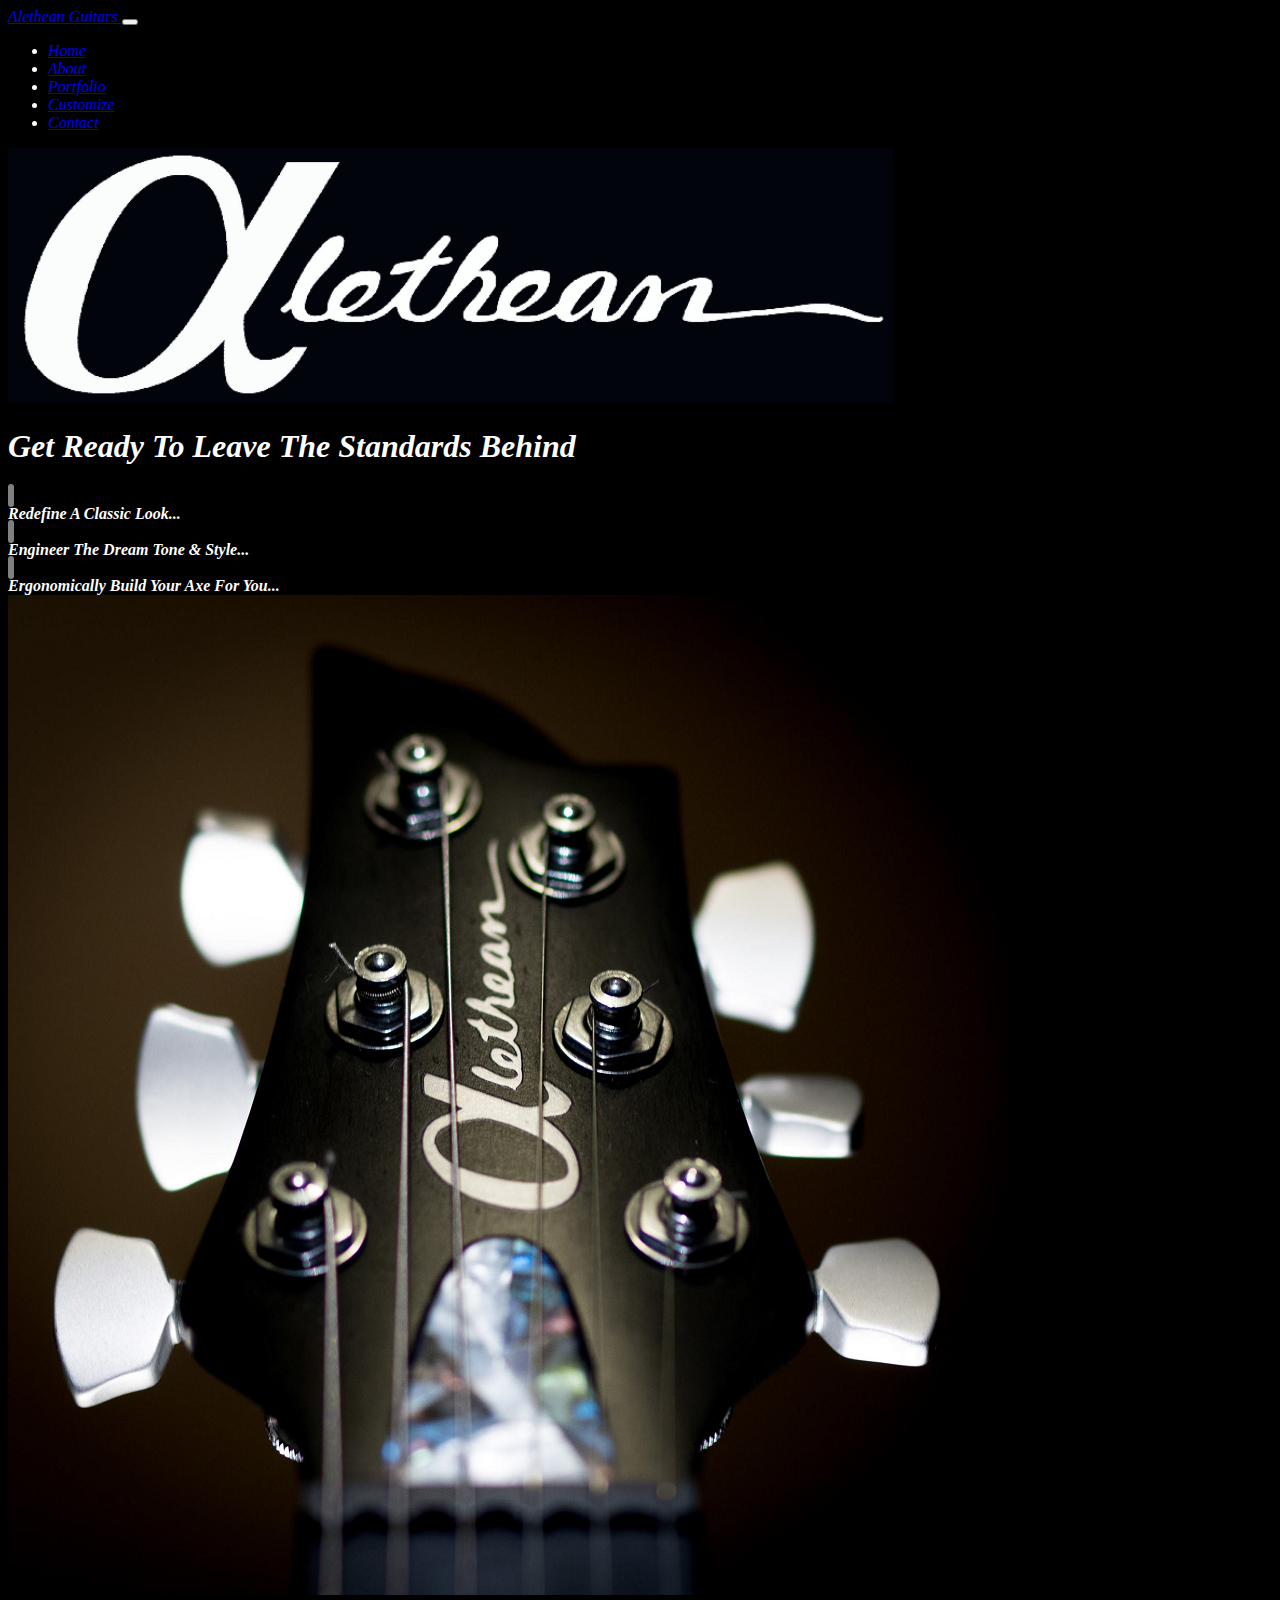
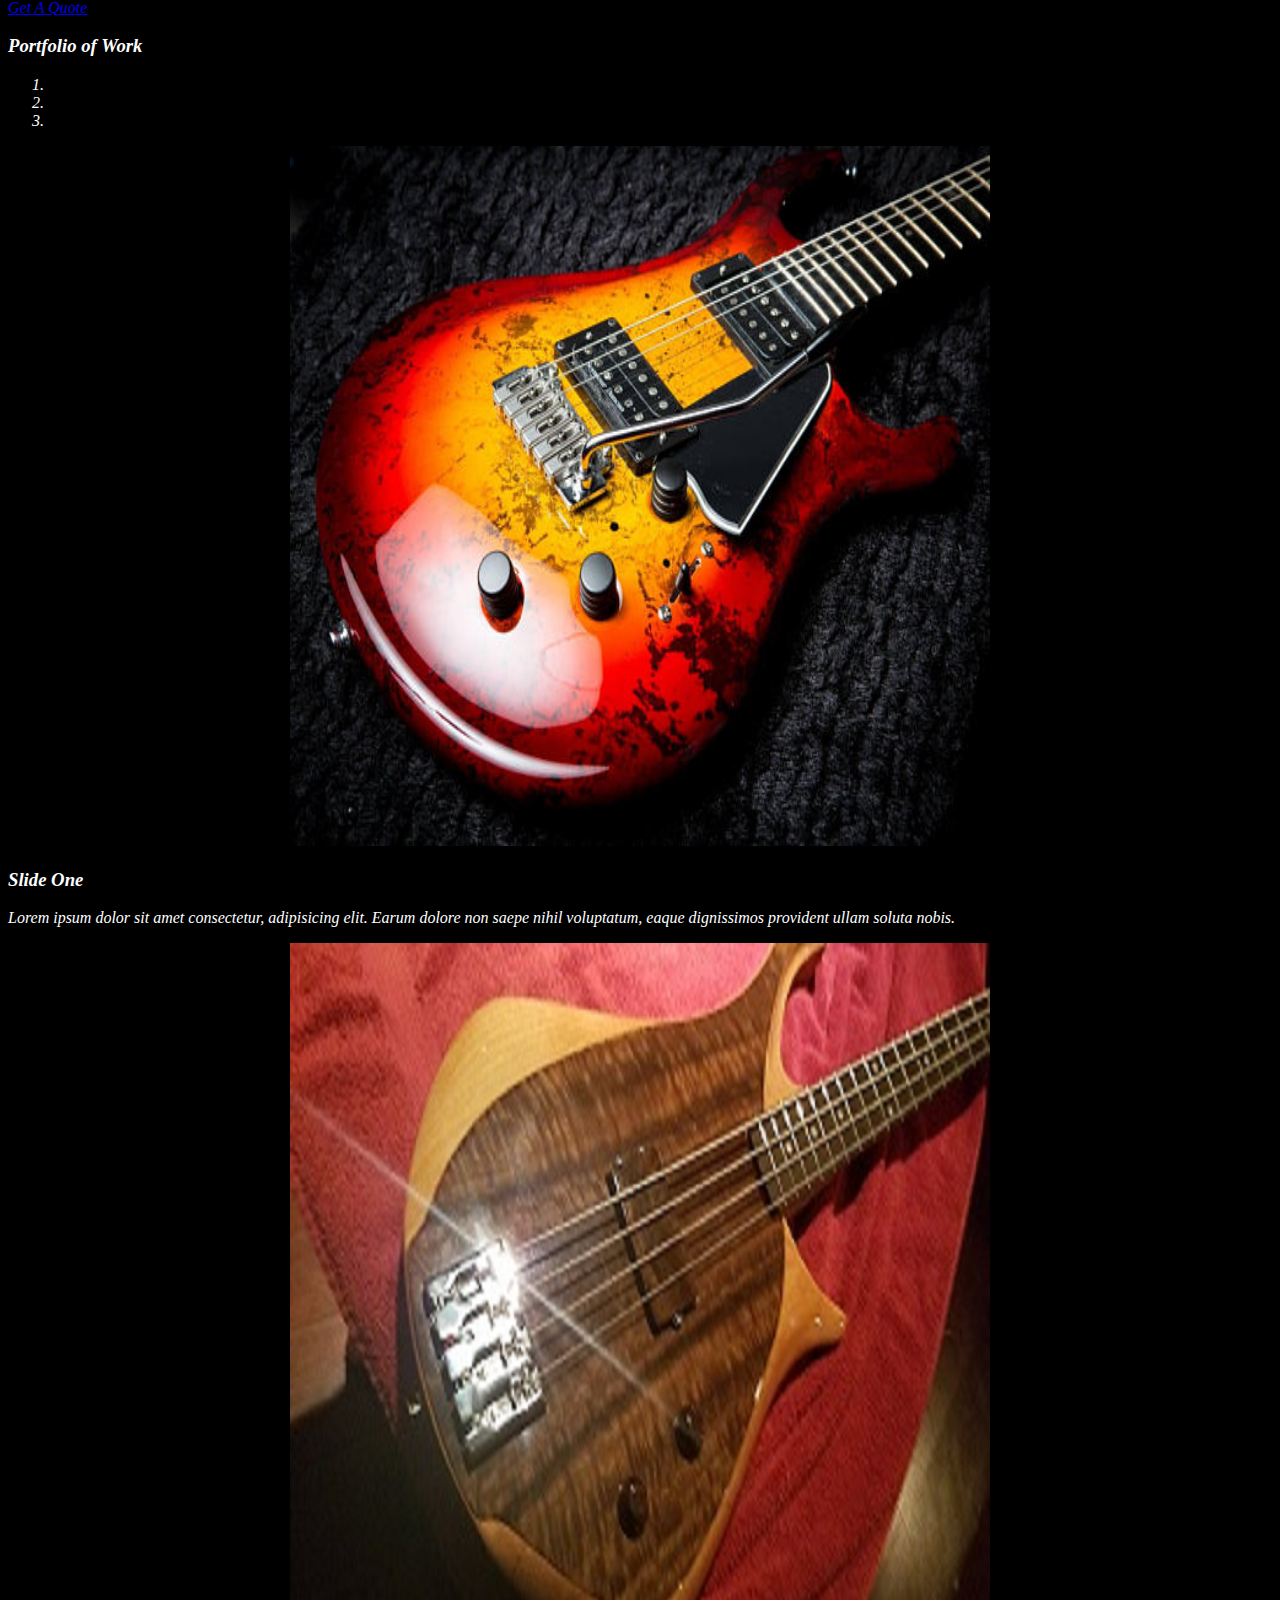
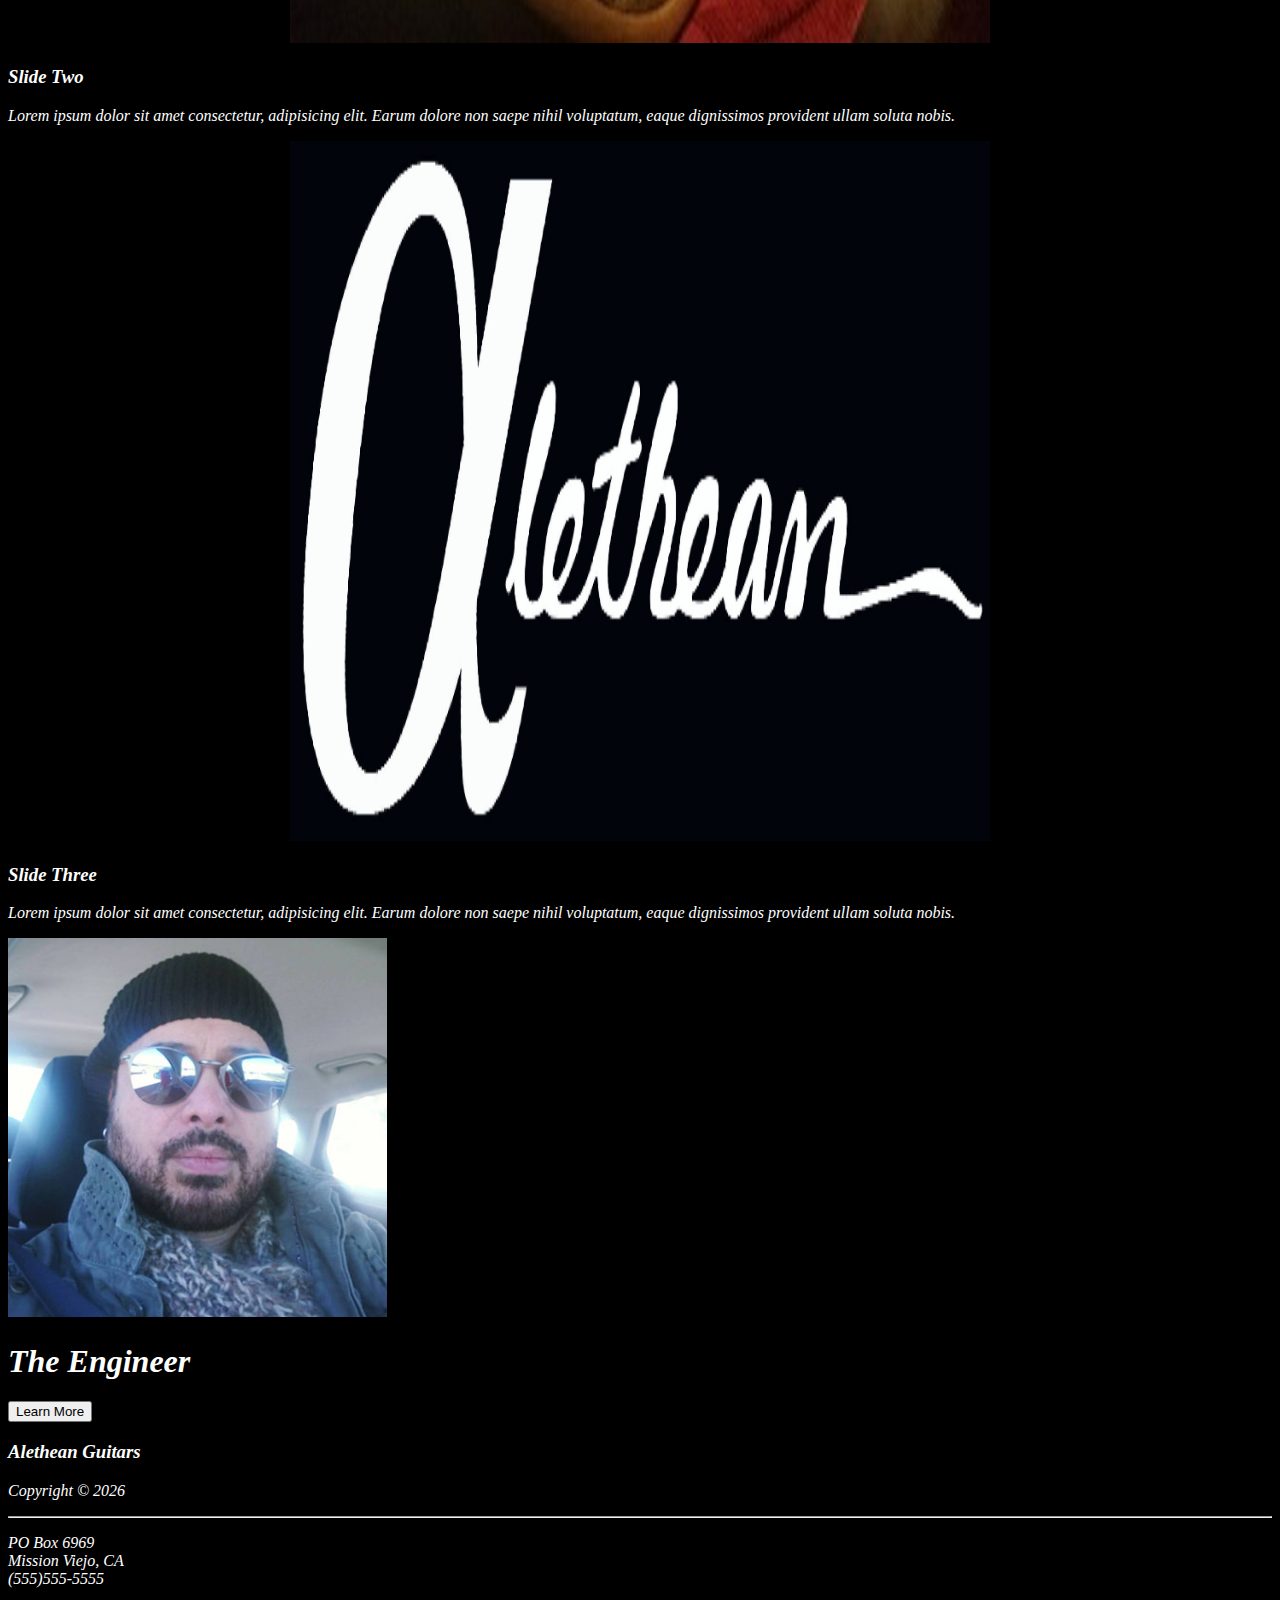
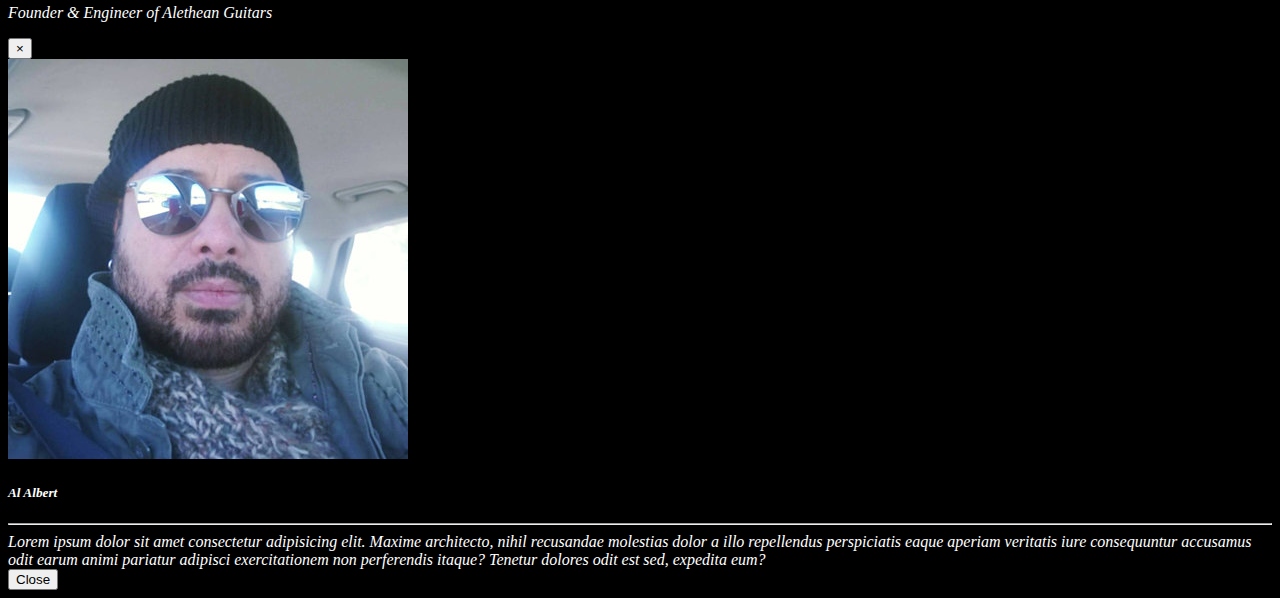
==== commit 8dac999f: "adjusted section position" ====
--- a/index.html
+++ b/index.html
@@ -26,7 +26,7 @@
   <nav id="main-nav" class="navbar sticky-top navbar-expand-lg navbar-dark bg-dark mb-5">
     <div class="container">
       <a href="index.html" class="navbar-brand">
-
+        Alethean Guitars
       </a>
       <button class="navbar-toggler" type="button" data-toggle="collapse" data-target="#navbarCollapse">
         <span class="navbar-toggler-icon"></span>
@@ -112,19 +112,6 @@
     </div>
   </header>
 
-  <!-- ABOUT SECTION -->
-
-  <section id="about-section" class="bg-dark text-white mt-5">
-    <div class="container">
-      <div class="row ">
-        <div class="col text-center py-5">
-          <img src="img/al.png" alt="al" width="30%" class="img-fluid">
-          <h1 class="display-5">The Engineer</h1>
-          <button class="btn btn-outline-light" data-toggle="modal" data-target="#al-modal">Learn More About Al</button>
-        </div>
-      </div>
-    </div>
-  </section>
 
   <!-- PORTFOLIO SECTION -->
 
@@ -149,7 +136,9 @@
 
             <div class="carousel-inner">
               <div class="carousel-item active">
-                <img src="img/gtr1.png" width="100%" alt="slide1" class="d-block img-fluid">
+                <center>
+                  <img src="img/gtr1.png" width="700px" height="700px" alt="slide1" class="d-block img-fluid">
+                </center>
                 <div class="carousel-caption d-none d-md-block">
                   <h3>Slide One</h3>
                   <p>Lorem ipsum dolor sit amet consectetur, adipisicing elit. Earum dolore non saepe nihil voluptatum, eaque
@@ -158,7 +147,9 @@
               </div>
 
               <div class="carousel-item">
-                <img src="img/Philo.png" width="100%" alt="slide2" class="d-block img-fluid">
+                <center>
+                  <img src="img/Philo.png" width="700px" height="700px" alt="slide2" class="d-block img-fluid">
+                </center>
                 <div class="carousel-caption d-none d-md-block">
                   <h3>Slide Two</h3>
                   <p>Lorem ipsum dolor sit amet consectetur, adipisicing elit. Earum dolore non saepe nihil voluptatum, eaque
@@ -167,7 +158,9 @@
               </div>
 
               <div class="carousel-item">
-                <img src="img/Logo.png" alt="slide3" class="d-block img-fluid">
+                <center>
+                  <img src="img/Logo.png" width="700px" height="700px" alt="slide3" class="d-block img-fluid">
+                </center>
                 <div class="carousel-caption d-none d-md-block">
                   <h3>Slide Three</h3>
                   <p>Lorem ipsum dolor sit amet consectetur, adipisicing elit. Earum dolore non saepe nihil voluptatum, eaque
@@ -186,6 +179,20 @@
             </a>
 
           </div>
+        </div>
+      </div>
+    </div>
+  </section>
+
+  <!-- ABOUT SECTION -->
+
+  <section id="about-section" class="bg-dark text-white mt-5">
+    <div class="container">
+      <div class="row ">
+        <div class="col text-center py-5">
+          <img src="img/al.png" alt="al" width="30%" class="img-fluid">
+          <h1 class="display-5">The Engineer</h1>
+          <button class="btn btn-outline-light" data-toggle="modal" data-target="#al-modal">Learn More</button>
         </div>
       </div>
     </div>
--- a/style.css
+++ b/style.css
@@ -5,7 +5,7 @@
 }
 
 i {
-  background: black;
+  background: grey;
   padding: 3px;
   border-radius: 10px;
 }
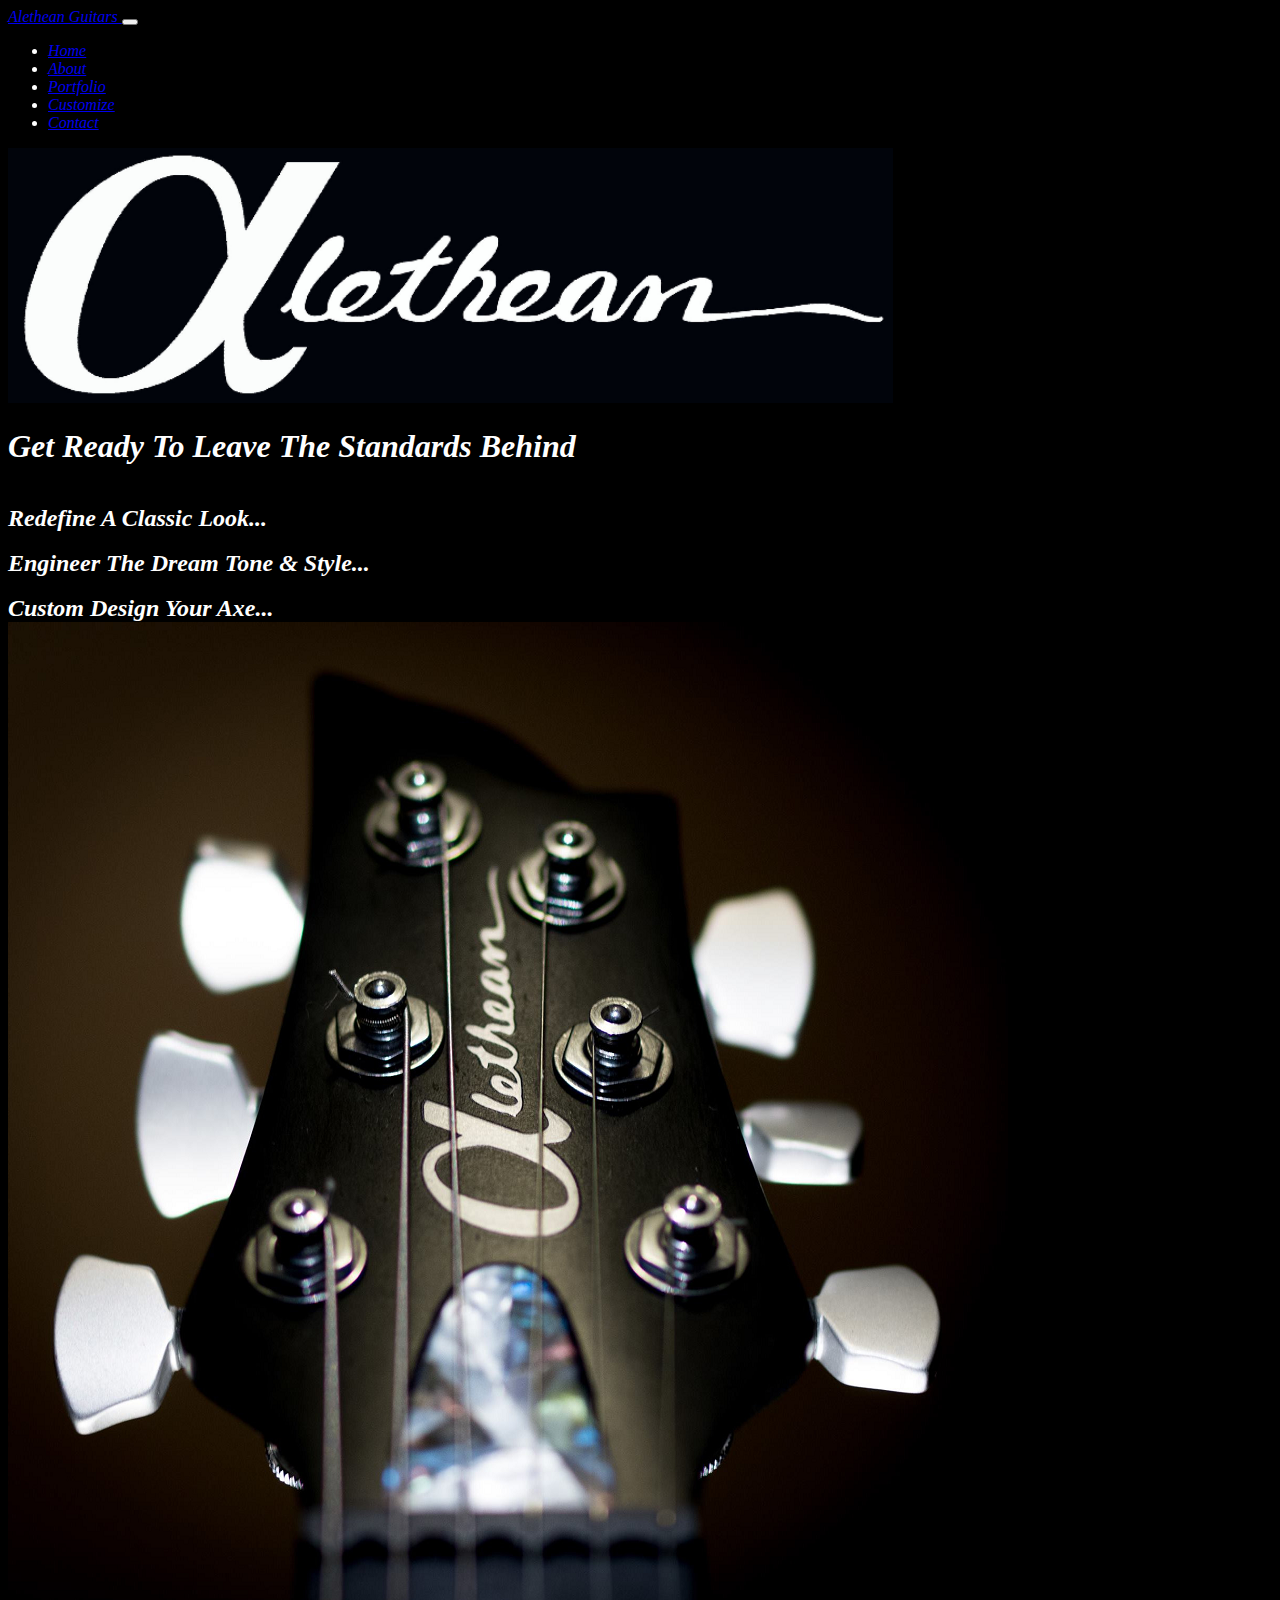
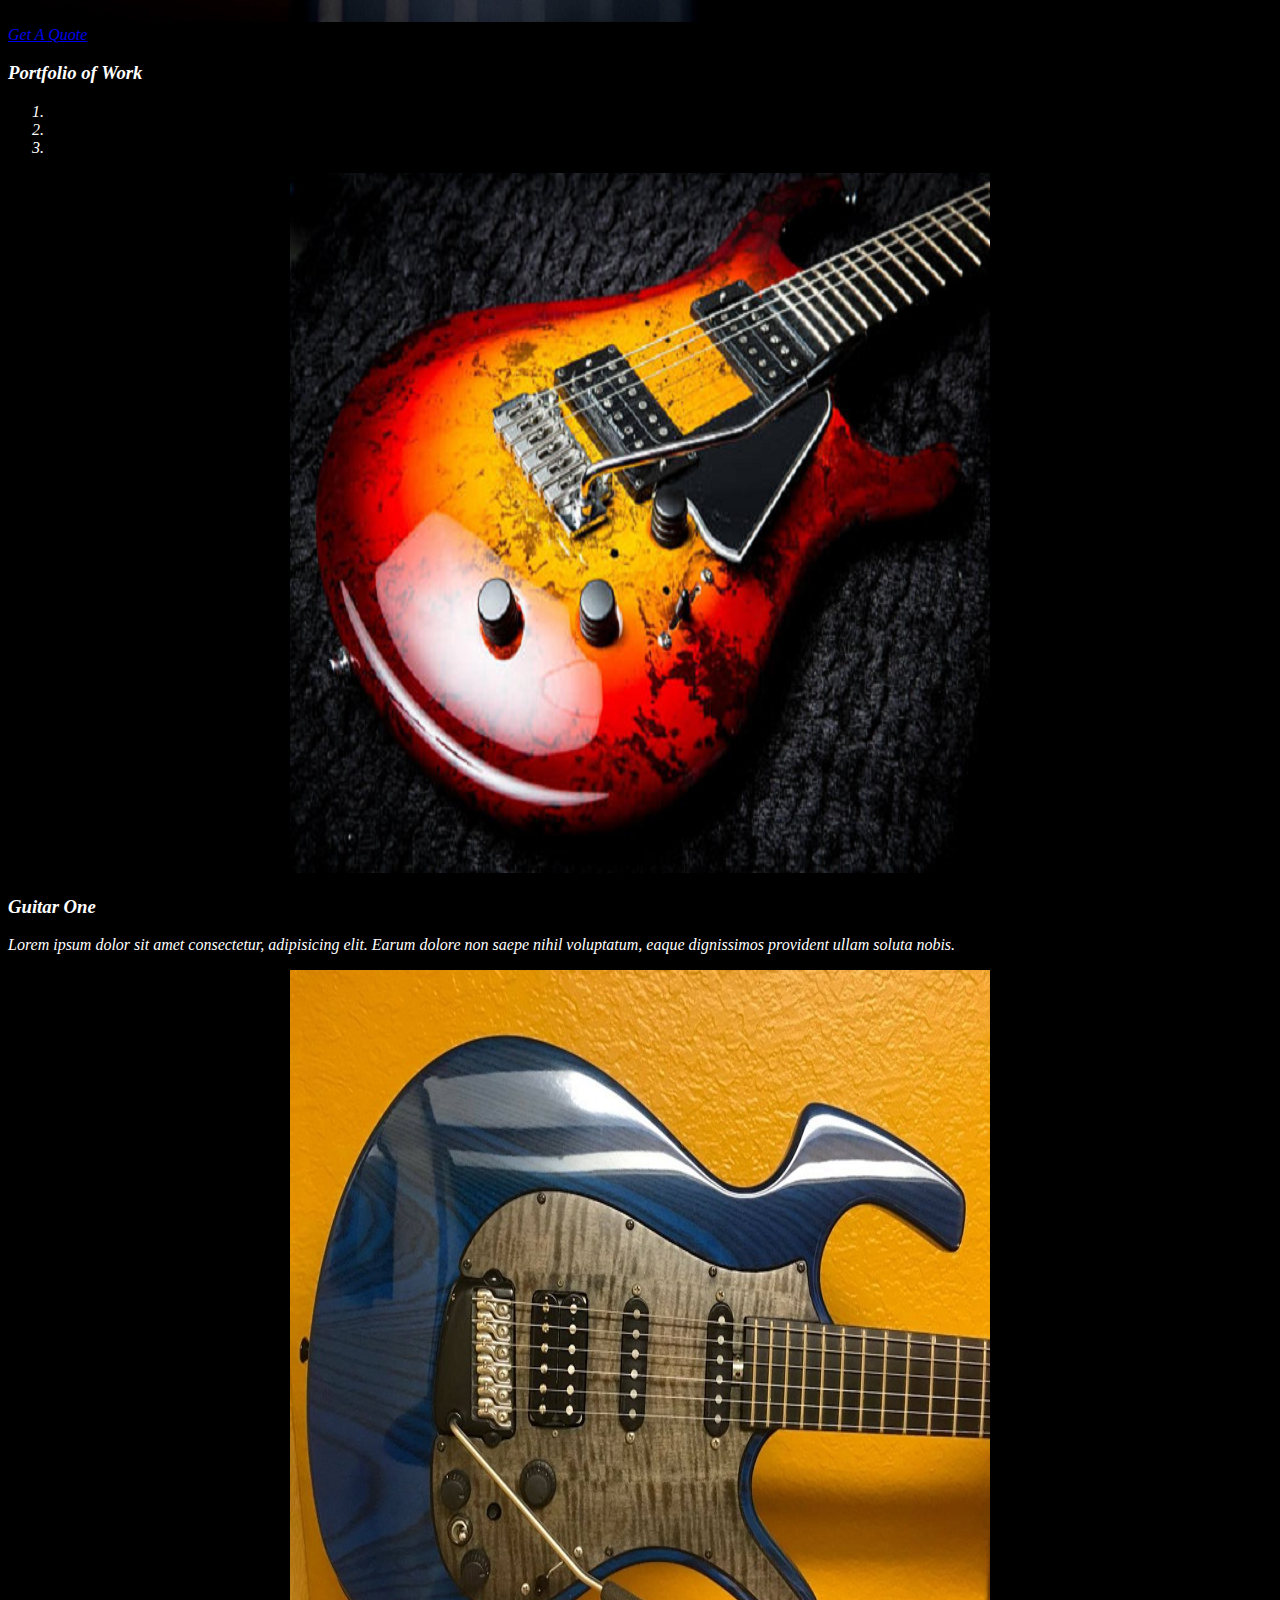
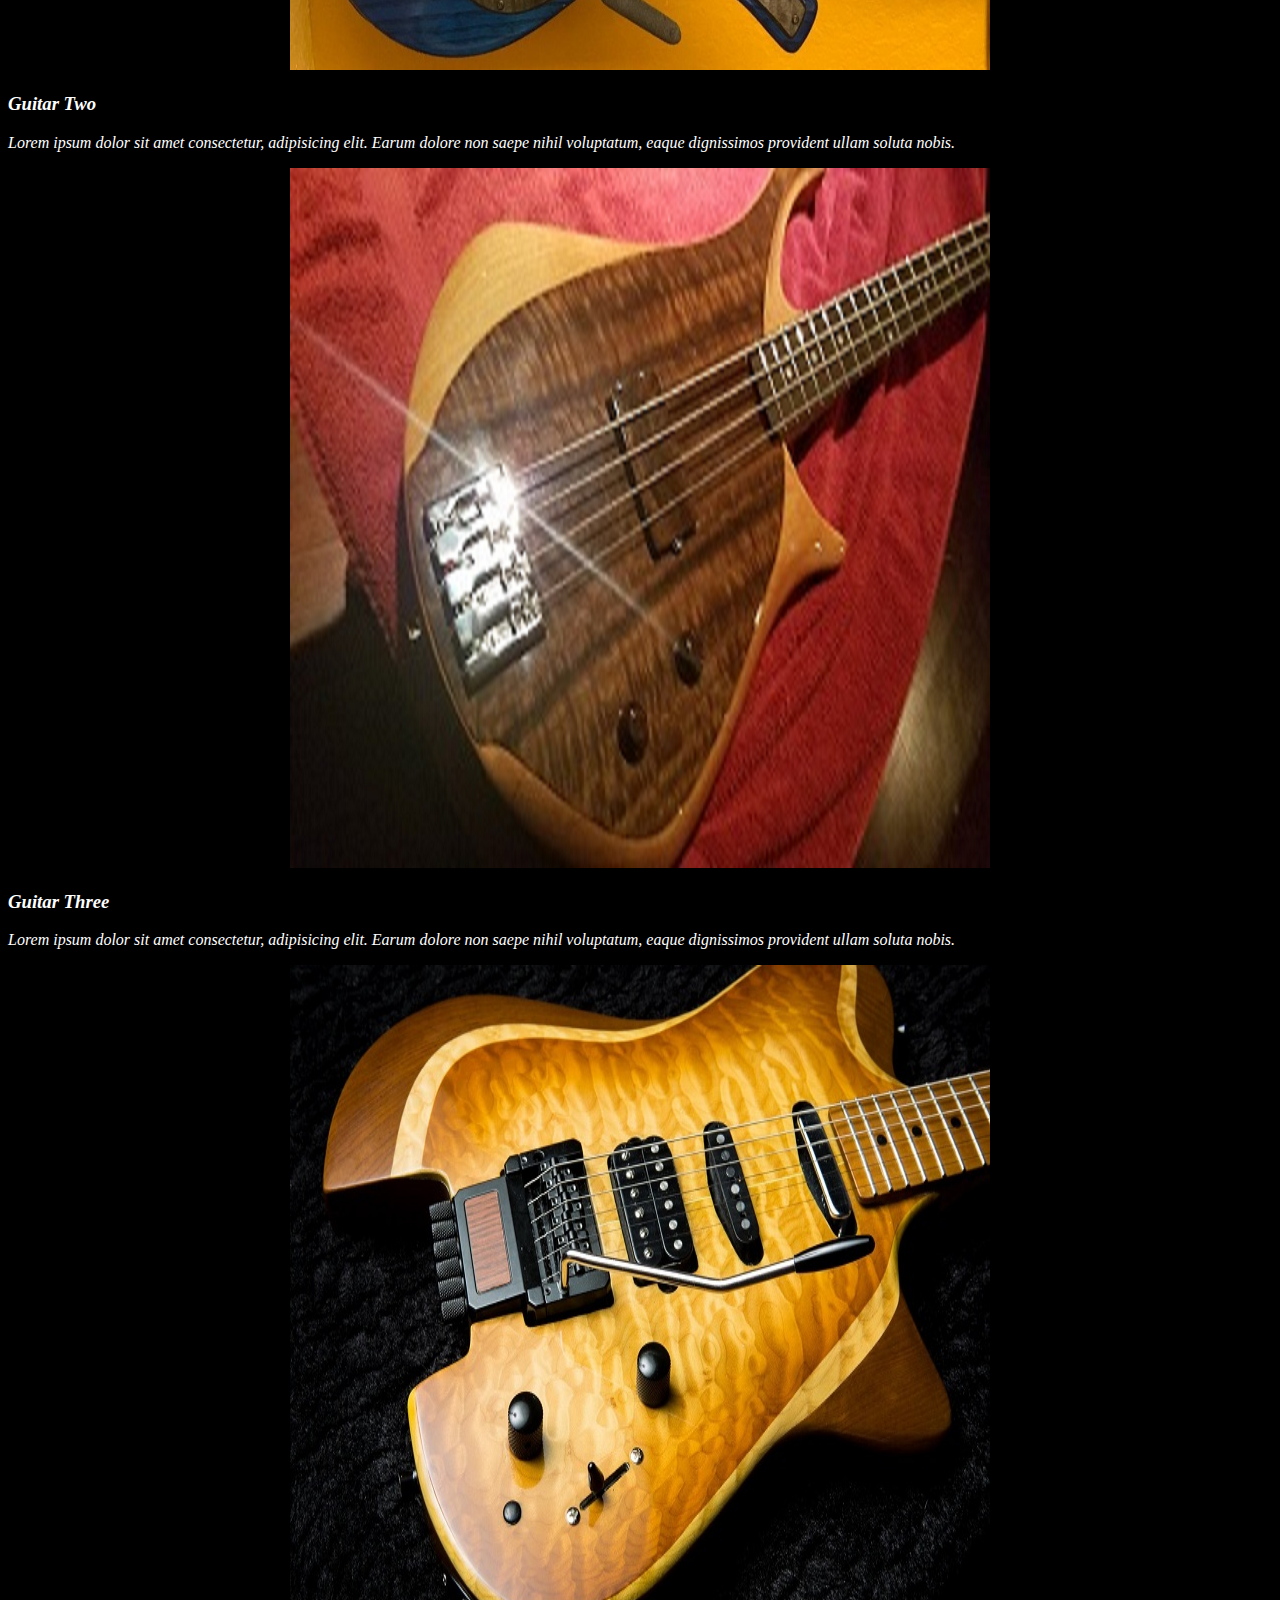
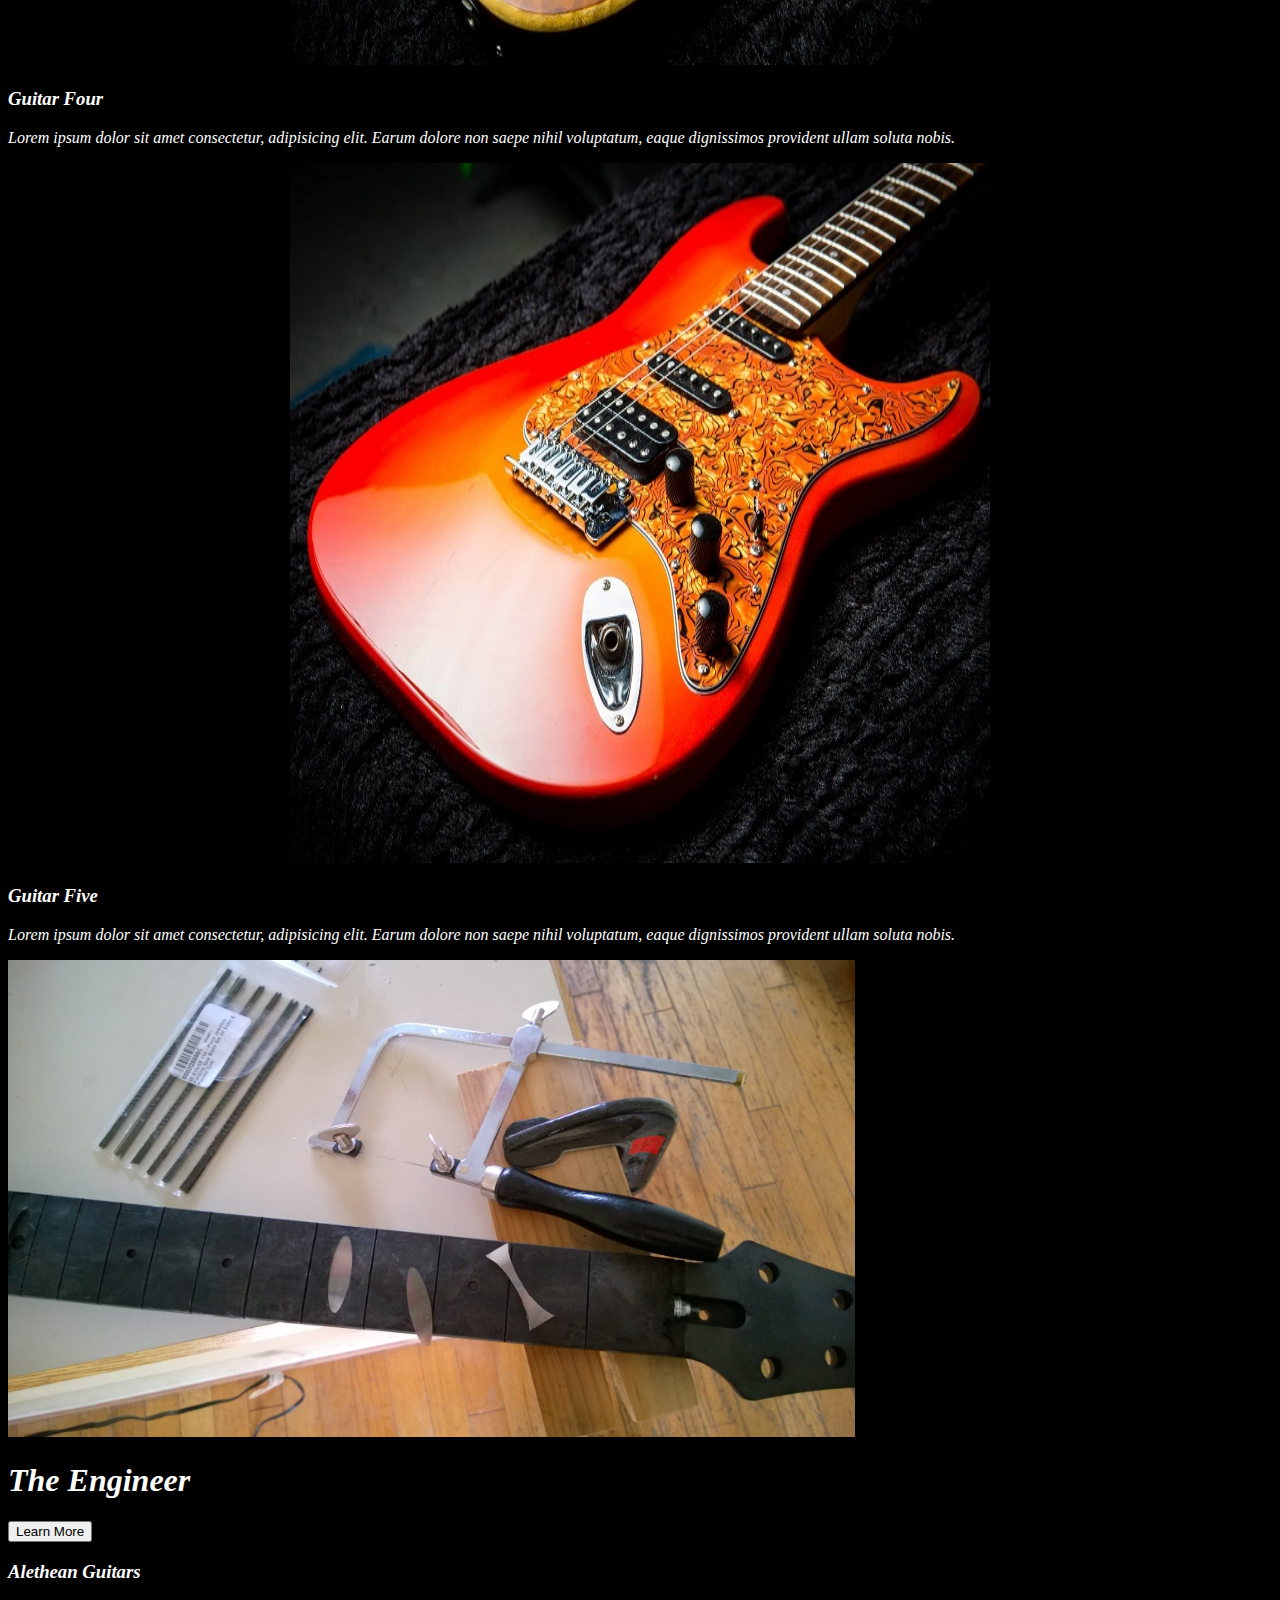
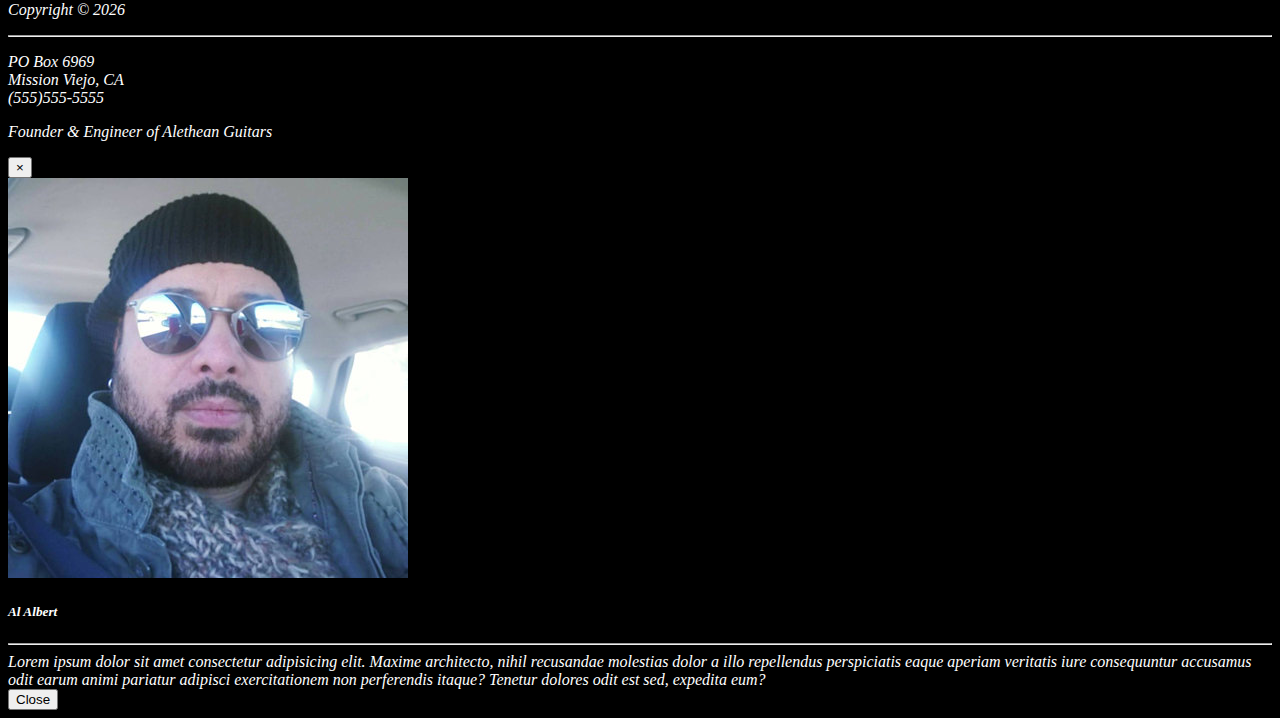
==== commit de7f8705: "added images" ====
--- a/index.html
+++ b/index.html
@@ -55,149 +55,173 @@
   </nav>
 
   <!-- HOME SECTION -->
-  <header id="home-section">
-    <div class="dark-overlay">
-      <div class="home-inner container">
-        <div class="row">
-          <div class="col-lg-8 d-none d-lg-block">
-            <img src="img/Logo.png" alt="" width="70%" class="img-fluid pb-5">
-            <h1 class="display-3">
-              <strong>Get Ready To Leave The Standards Behind</strong>
-            </h1>
-
-            <div class="d-flex">
-              <div class="p-4 align-self-start">
-                <i class="fas fa-check fa-2x"></i>
-              </div>
-              <div class="p-4 align-self-end text-light">
-                <strong>Redefine A Classic Look...</strong>
-              </div>
+  <div class="container">
+    <header id="home-section">
+      <div class="dark-overlay">
+        <div class="home-inner container">
+          <div class="row">
+            <div class="col-lg-8 d-none d-lg-block">
+              <img src="img/Logo.png" alt="" width="70%" class="img-fluid pb-5">
+              <h1 class="display-3 text-primary">
+                <strong>Get Ready To Leave The Standards Behind</strong>
+              </h1>
+
+              <div class="d-flex">
+                <div class="p-4 align-self-start">
+                  <i class="fas fa-music fa-2x"></i>
+                </div>
+                <div class="p-4 align-self-end text-light">
+                  <strong>Redefine A Classic Look...</strong>
+                </div>
+              </div>
+
+              <div class="d-flex">
+                <div class="p-4 align-self-start">
+                  <i class="fas fa-music fa-2x"></i>
+                </div>
+                <div class="p-4 align-self-end text-light">
+                  <strong>Engineer The Dream Tone & Style...</strong>
+                </div>
+              </div>
+
+              <div class="d-flex">
+                <div class="p-4 align-self-start">
+                  <i class="fas fa-music fa-2x"></i>
+                </div>
+                <div class="p-4 align-self-end text-light">
+                  <strong>Custom Design Your Axe...</strong>
+                </div>
+              </div>
+
             </div>
 
-            <div class="d-flex">
-              <div class="p-4 align-self-start">
-                <i class="fas fa-check fa-2x"></i>
-              </div>
-              <div class="p-4 align-self-end text-light">
-                <strong>Engineer The Dream Tone & Style...</strong>
-              </div>
-            </div>
-
-            <div class="d-flex">
-              <div class="p-4 align-self-start">
-                <i class="fas fa-check fa-2x"></i>
-              </div>
-              <div class="p-4 align-self-end text-light">
-                <strong>Ergonomically Build Your Axe For You...</strong>
-              </div>
-            </div>
-
-          </div>
-
-          <div class="col-lg-4 py-3">
-            <div class="card bg-secondary text-center card-form">
-              <div class="card-body">
-                <div class="card-header">
-                  <img src="img/headStock.png" alt="" class="img-fluid col-lg">
-                </div>
-                <div class="card-footer">
-                  <a class="btn btn-outline-light btn-block" href="customize.html">Get A Quote</a>
-                </div>
-
+            <div class="col-lg-4 py-3">
+              <div class="card bg-secondary text-center card-form">
+                <div class="card-body">
+                  <div class="card-header">
+                    <img src="img/headStock.png" alt="" class="img-fluid col-lg">
+                  </div>
+                  <div class="card-footer">
+                    <a class="btn btn-outline-light btn-block" href="customize.html">Get A Quote</a>
+                  </div>
+
+                </div>
               </div>
             </div>
           </div>
         </div>
       </div>
-    </div>
-  </header>
-
+    </header>
+  </div>
 
   <!-- PORTFOLIO SECTION -->
-
-  <section id="portfolio-section" class="bg-dark p-5 mt-5">
-    <div class="container">
-      <div class="row">
-        <div class="col">
-          <h3 class="text-center">
-            Portfolio of Work
-          </h3>
-        </div>
-      </div>
-      <div class="row">
-        <div class="col-lg m-auto">
-
-          <div id="slider" class="carousel slide mb-5" data-ride="carousel">
-            <ol class="carousel-indicators">
-              <li class="active" data-target="slider" data-slide-to="0"></li>
-              <li data-target="slider" data-slide-to="0"></li>
-              <li data-target="slider" data-slide-to="0"></li>
-            </ol>
-
-            <div class="carousel-inner">
-              <div class="carousel-item active">
-                <center>
-                  <img src="img/gtr1.png" width="700px" height="700px" alt="slide1" class="d-block img-fluid">
-                </center>
-                <div class="carousel-caption d-none d-md-block">
-                  <h3>Slide One</h3>
-                  <p>Lorem ipsum dolor sit amet consectetur, adipisicing elit. Earum dolore non saepe nihil voluptatum, eaque
-                    dignissimos provident ullam soluta nobis.</p>
-                </div>
-              </div>
-
-              <div class="carousel-item">
-                <center>
-                  <img src="img/Philo.png" width="700px" height="700px" alt="slide2" class="d-block img-fluid">
-                </center>
-                <div class="carousel-caption d-none d-md-block">
-                  <h3>Slide Two</h3>
-                  <p>Lorem ipsum dolor sit amet consectetur, adipisicing elit. Earum dolore non saepe nihil voluptatum, eaque
-                    dignissimos provident ullam soluta nobis.</p>
-                </div>
-              </div>
-
-              <div class="carousel-item">
-                <center>
-                  <img src="img/Logo.png" width="700px" height="700px" alt="slide3" class="d-block img-fluid">
-                </center>
-                <div class="carousel-caption d-none d-md-block">
-                  <h3>Slide Three</h3>
-                  <p>Lorem ipsum dolor sit amet consectetur, adipisicing elit. Earum dolore non saepe nihil voluptatum, eaque
-                    dignissimos provident ullam soluta nobis.</p>
-                </div>
-              </div>
+  <div class="container">
+    <section id="portfolio-section" class="bg-dark p-5 mt-5">
+      <div class="container">
+        <div class="row">
+          <div class="col">
+            <h3 class="text-center">
+              Portfolio of Work
+            </h3>
+          </div>
+        </div>
+        <div class="row">
+          <div class="col-lg m-auto">
+
+            <div id="slider" class="carousel slide mb-5" data-ride="carousel">
+              <ol class="carousel-indicators">
+                <li class="active" data-target="slider" data-slide-to="0"></li>
+                <li data-target="slider" data-slide-to="0"></li>
+                <li data-target="slider" data-slide-to="0"></li>
+              </ol>
+
+              <div class="carousel-inner">
+                <div class="carousel-item active">
+                  <center>
+                    <img src="img/gtr1.png" width="700px" height="700px" alt="slide1" class="d-block img-fluid">
+                  </center>
+                  <div class="carousel-caption d-none d-md-block">
+                    <h3>Guitar One</h3>
+                    <p>Lorem ipsum dolor sit amet consectetur, adipisicing elit. Earum dolore non saepe nihil voluptatum, eaque
+                      dignissimos provident ullam soluta nobis.</p>
+                  </div>
+                </div>
+
+                <div class="carousel-item">
+                  <center>
+                    <img src="img/gt2.jpg" width="700px" height="700px" alt="slide2" class="d-block img-fluid">
+                  </center>
+                  <div class="carousel-caption d-none d-md-block">
+                    <h3>Guitar Two</h3>
+                    <p>Lorem ipsum dolor sit amet consectetur, adipisicing elit. Earum dolore non saepe nihil voluptatum, eaque
+                      dignissimos provident ullam soluta nobis.</p>
+                  </div>
+                </div>
+
+                <div class="carousel-item">
+                  <center>
+                    <img src="img/Philo.png" width="700px" height="700px" alt="slide3" class="d-block img-fluid">
+                  </center>
+                  <div class="carousel-caption d-none d-md-block">
+                    <h3>Guitar Three</h3>
+                    <p>Lorem ipsum dolor sit amet consectetur, adipisicing elit. Earum dolore non saepe nihil voluptatum, eaque
+                      dignissimos provident ullam soluta nobis.</p>
+                  </div>
+                </div>
+
+                <div class="carousel-item">
+                  <center>
+                    <img src="img/gtr4.jpg" width="700px" height="700px" alt="slide4" class="d-block img-fluid">
+                  </center>
+                  <div class="carousel-caption d-none d-md-block">
+                    <h3>Guitar Four</h3>
+                    <p>Lorem ipsum dolor sit amet consectetur, adipisicing elit. Earum dolore non saepe nihil voluptatum, eaque
+                      dignissimos provident ullam soluta nobis.</p>
+                  </div>
+                </div>
+
+                <div class="carousel-item">
+                  <center>
+                    <img src="img/gtr5.jpg" width="700px" height="700px" alt="slide5" class="d-block img-fluid">
+                  </center>
+                  <div class="carousel-caption d-none d-md-block">
+                    <h3>Guitar Five</h3>
+                    <p>Lorem ipsum dolor sit amet consectetur, adipisicing elit. Earum dolore non saepe nihil voluptatum, eaque
+                      dignissimos provident ullam soluta nobis.</p>
+                  </div>
+                </div>
+              </div>
+
+              <!-- slider controls -->
+              <a href="#slider" class="carousel-control-prev" data-slide="prev">
+                <span class="carousel-control-prev-icon"></span>
+              </a>
+
+              <a href="#slider" class="carousel-control-next" data-slide="next">
+                <span class="carousel-control-next-icon"></span>
+              </a>
+
             </div>
-
-            <!-- slider controls -->
-            <a href="#slider" class="carousel-control-prev" data-slide="prev">
-              <span class="carousel-control-prev-icon"></span>
-            </a>
-
-            <a href="#slider" class="carousel-control-next" data-slide="next">
-              <span class="carousel-control-next-icon"></span>
-            </a>
-
           </div>
         </div>
       </div>
-    </div>
-  </section>
+    </section>
+  </div>
 
   <!-- ABOUT SECTION -->
-
-  <section id="about-section" class="bg-dark text-white mt-5">
-    <div class="container">
-      <div class="row ">
-        <div class="col text-center py-5">
-          <img src="img/al.png" alt="al" width="30%" class="img-fluid">
-          <h1 class="display-5">The Engineer</h1>
-          <button class="btn btn-outline-light" data-toggle="modal" data-target="#al-modal">Learn More</button>
-        </div>
-      </div>
-    </div>
-  </section>
-
+  <div class="container">
+    <section id="about-section" class="bg-dark text-white mt-5">
+      <div class="container">
+        <div class="row ">
+          <div class="col text-center py-5">
+            <img src="img/tools.jpg" alt="al" width="67%" class="img-fluid ">
+            <h1 class="display-5">The Engineer</h1>
+            <button class="btn btn-outline-light" data-toggle="modal" data-target="#al-modal">Learn More</button>
+          </div>
+        </div>
+      </div>
+    </section>
+  </div>
   <!-- FOOTER -->
 
   <footer id="main-footer" class="bg-dark text-white mt-5">
--- a/style.css
+++ b/style.css
@@ -5,7 +5,7 @@
 }
 
 i {
-  background: grey;
+  color: grey;
   padding: 3px;
   border-radius: 10px;
 }
@@ -13,4 +13,13 @@
 #contact-head {
   background-color: black;
   padding-bottom: 40px;
+}
+
+.align-self-end {
+  font-size: 24px;
+}
+
+label {
+  color: black;
+  font-size: 20px;
 }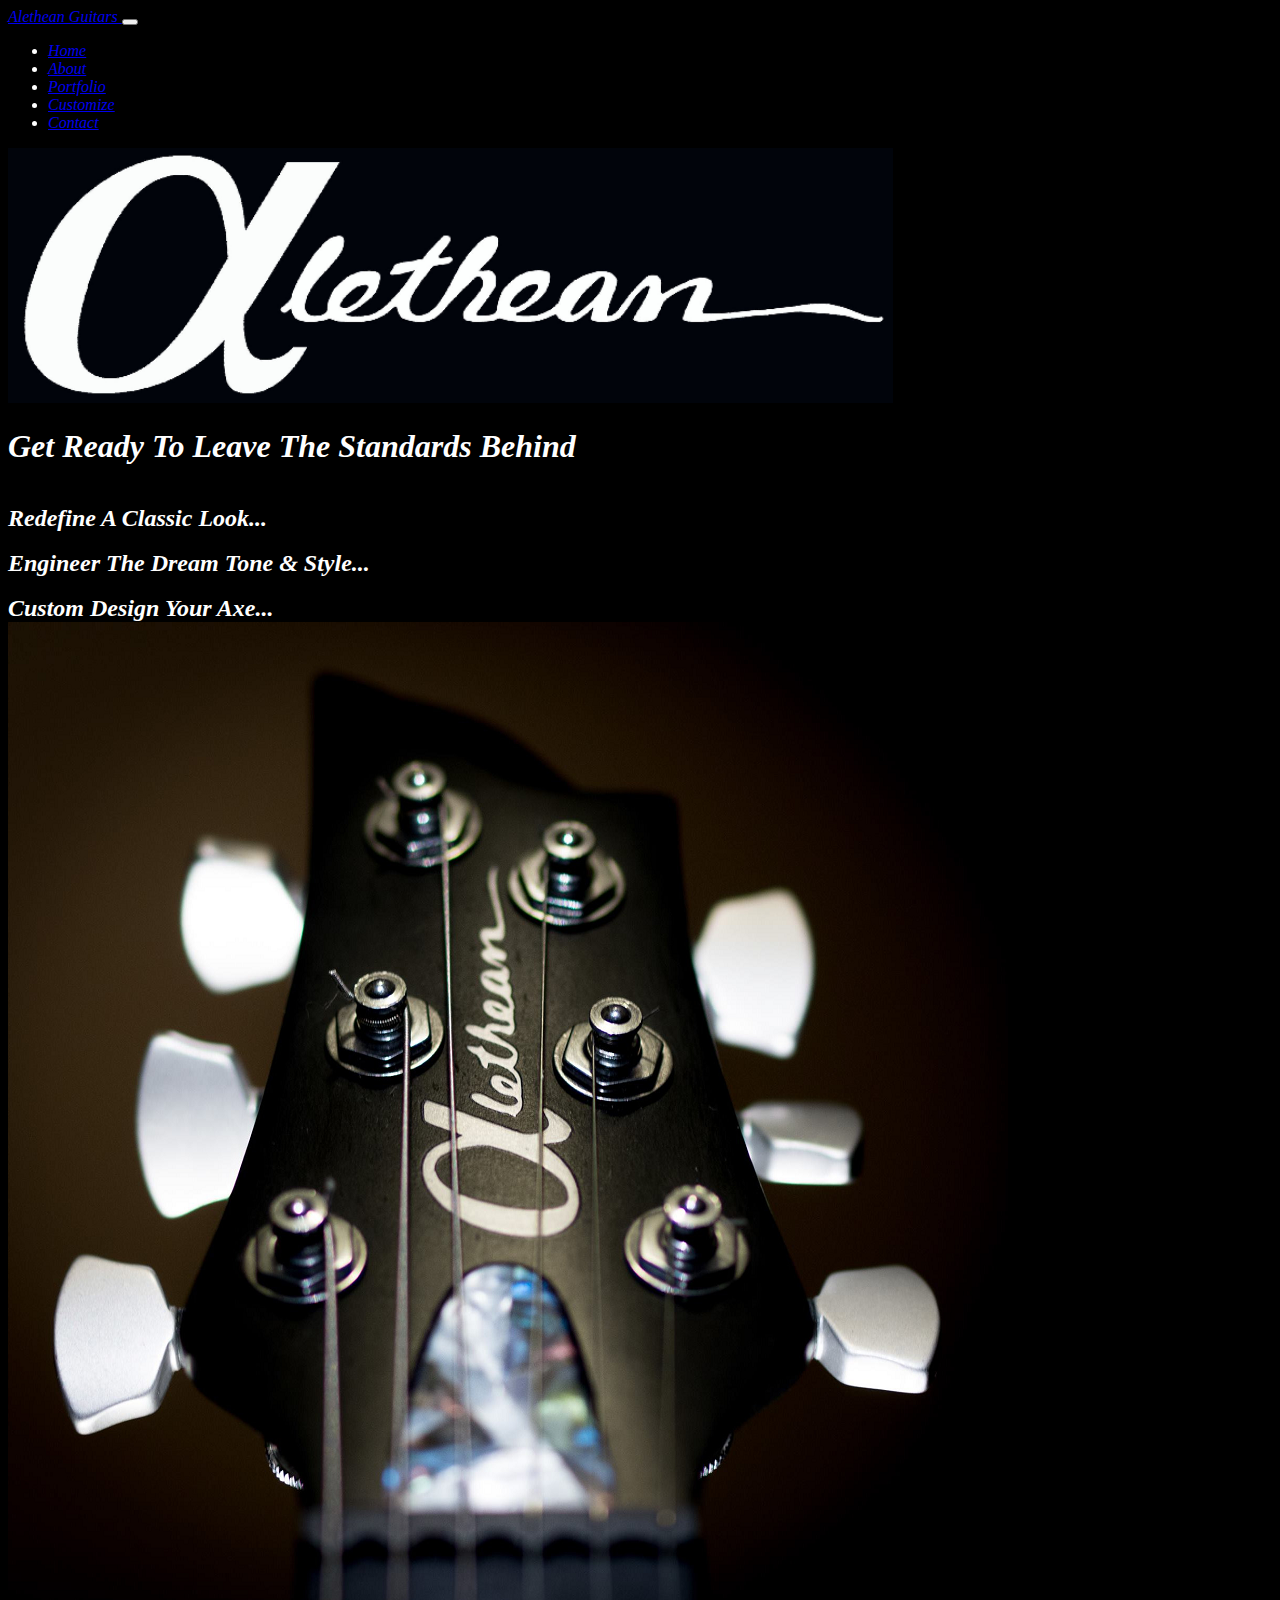
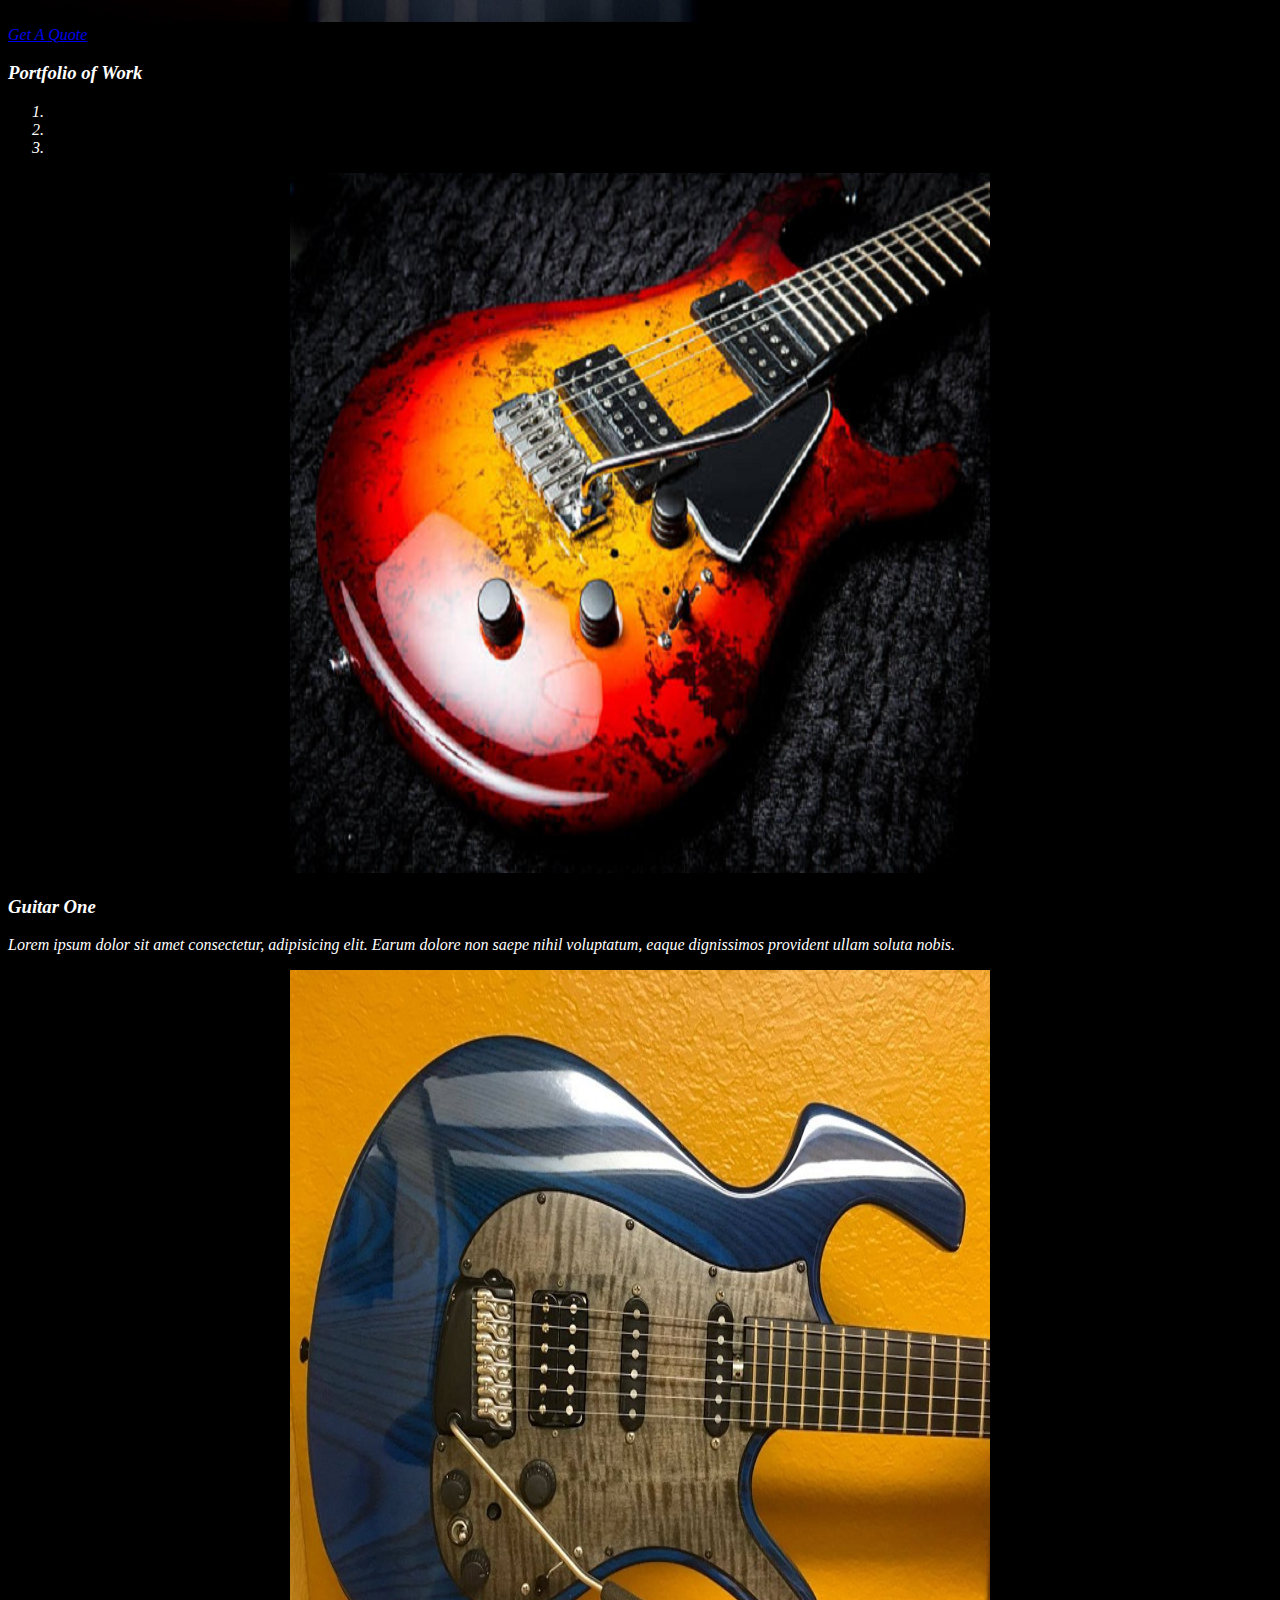
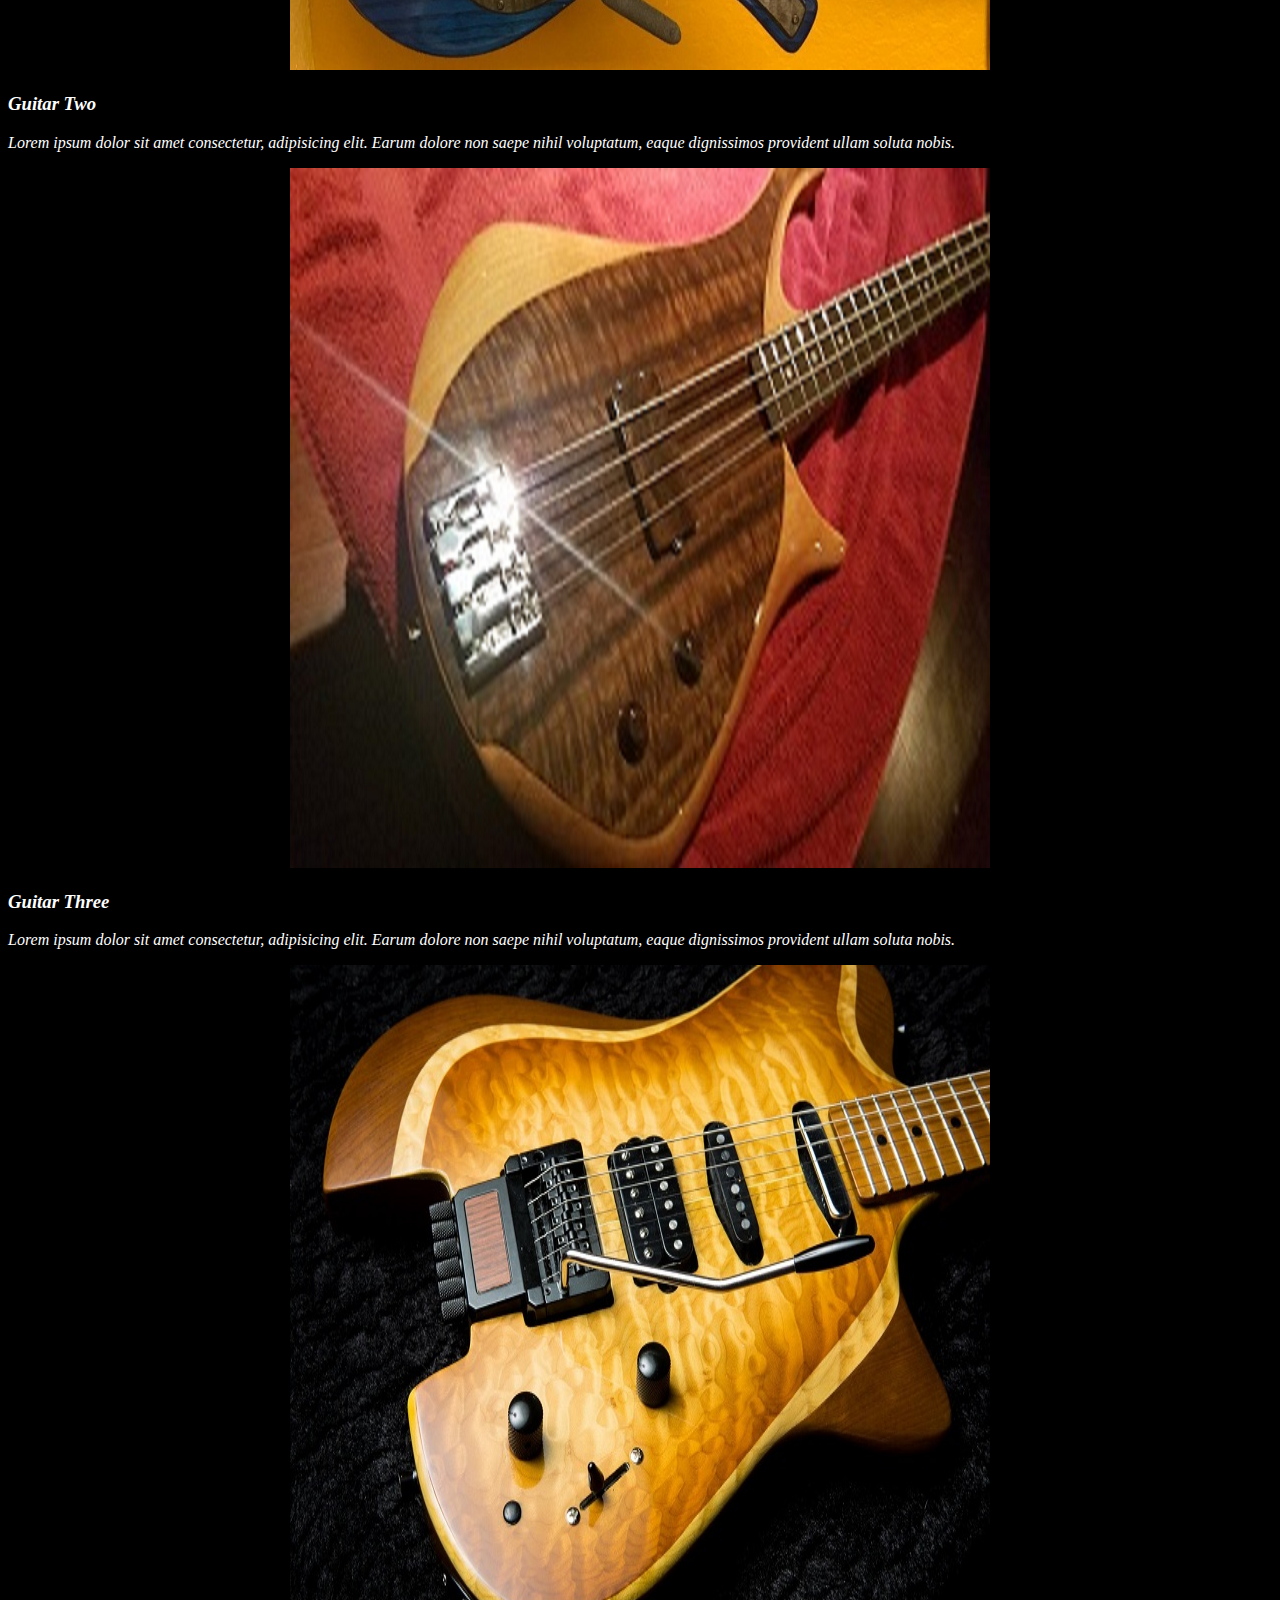
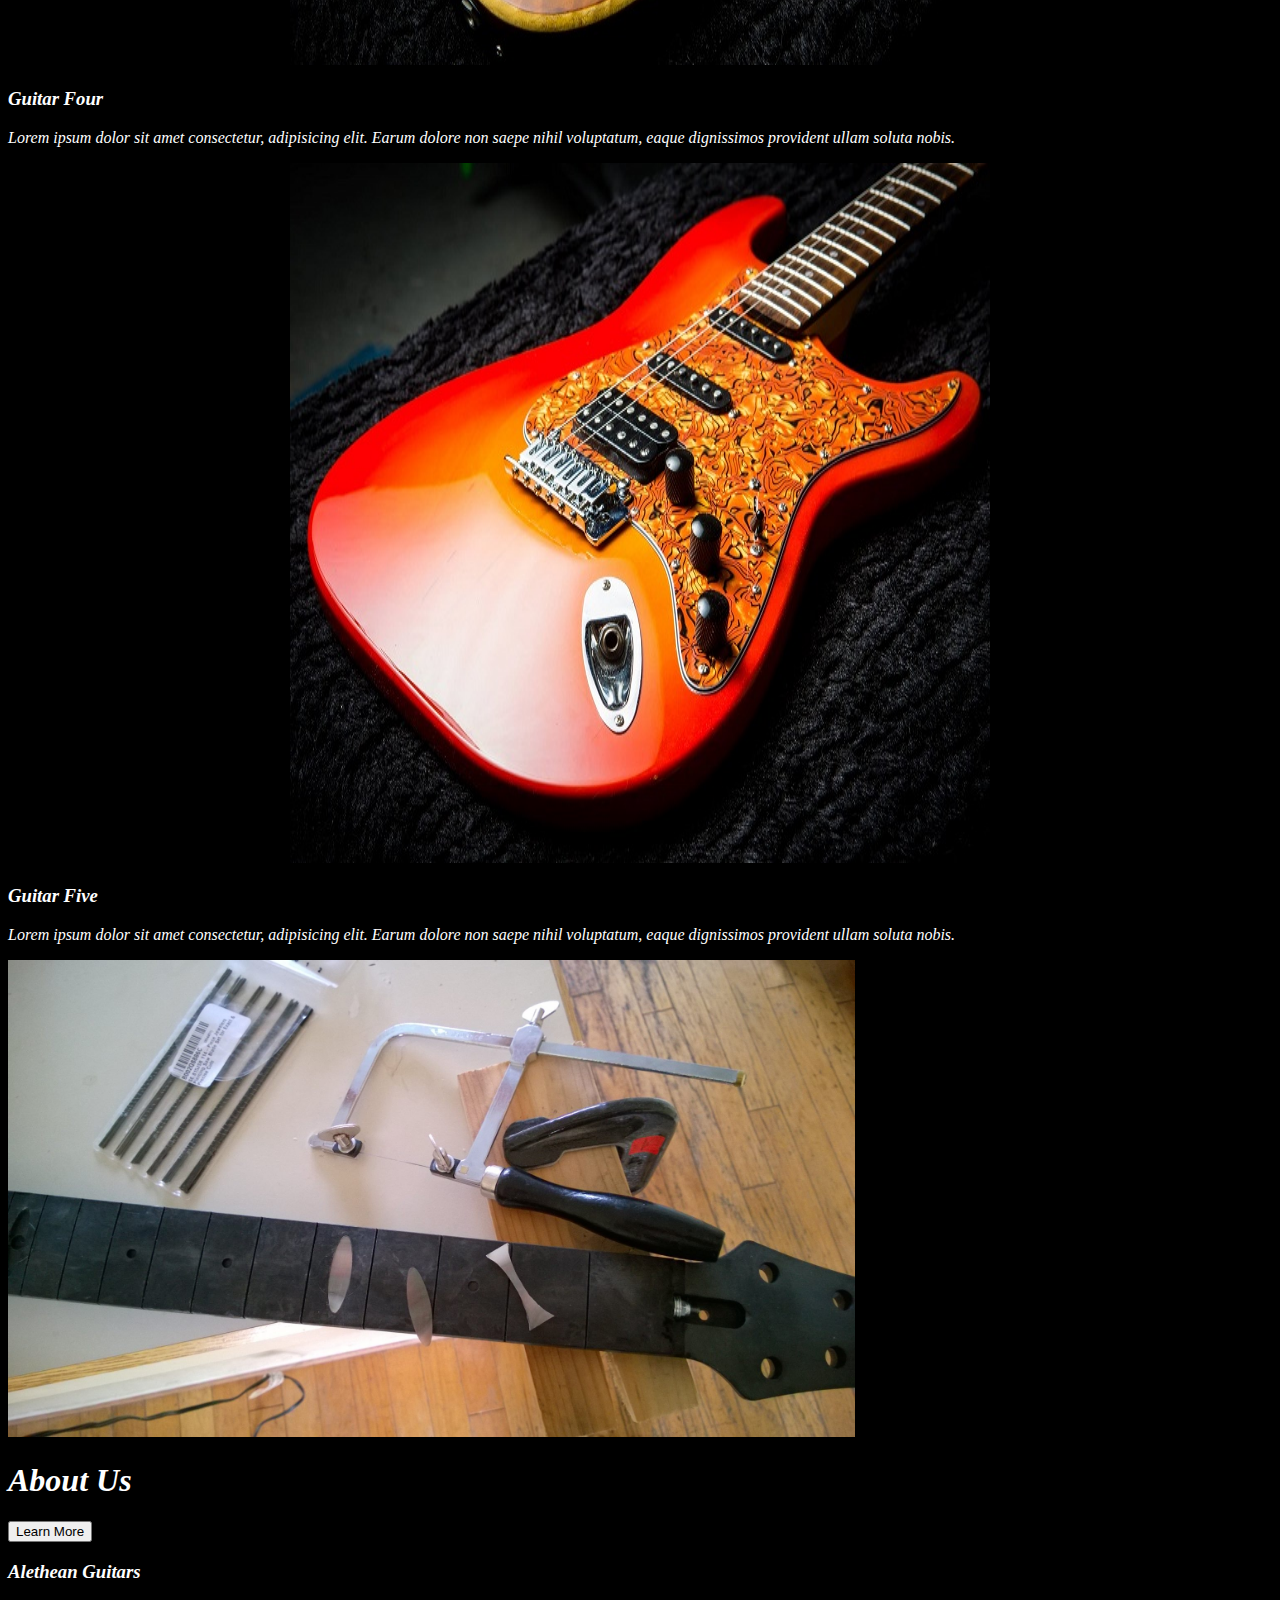
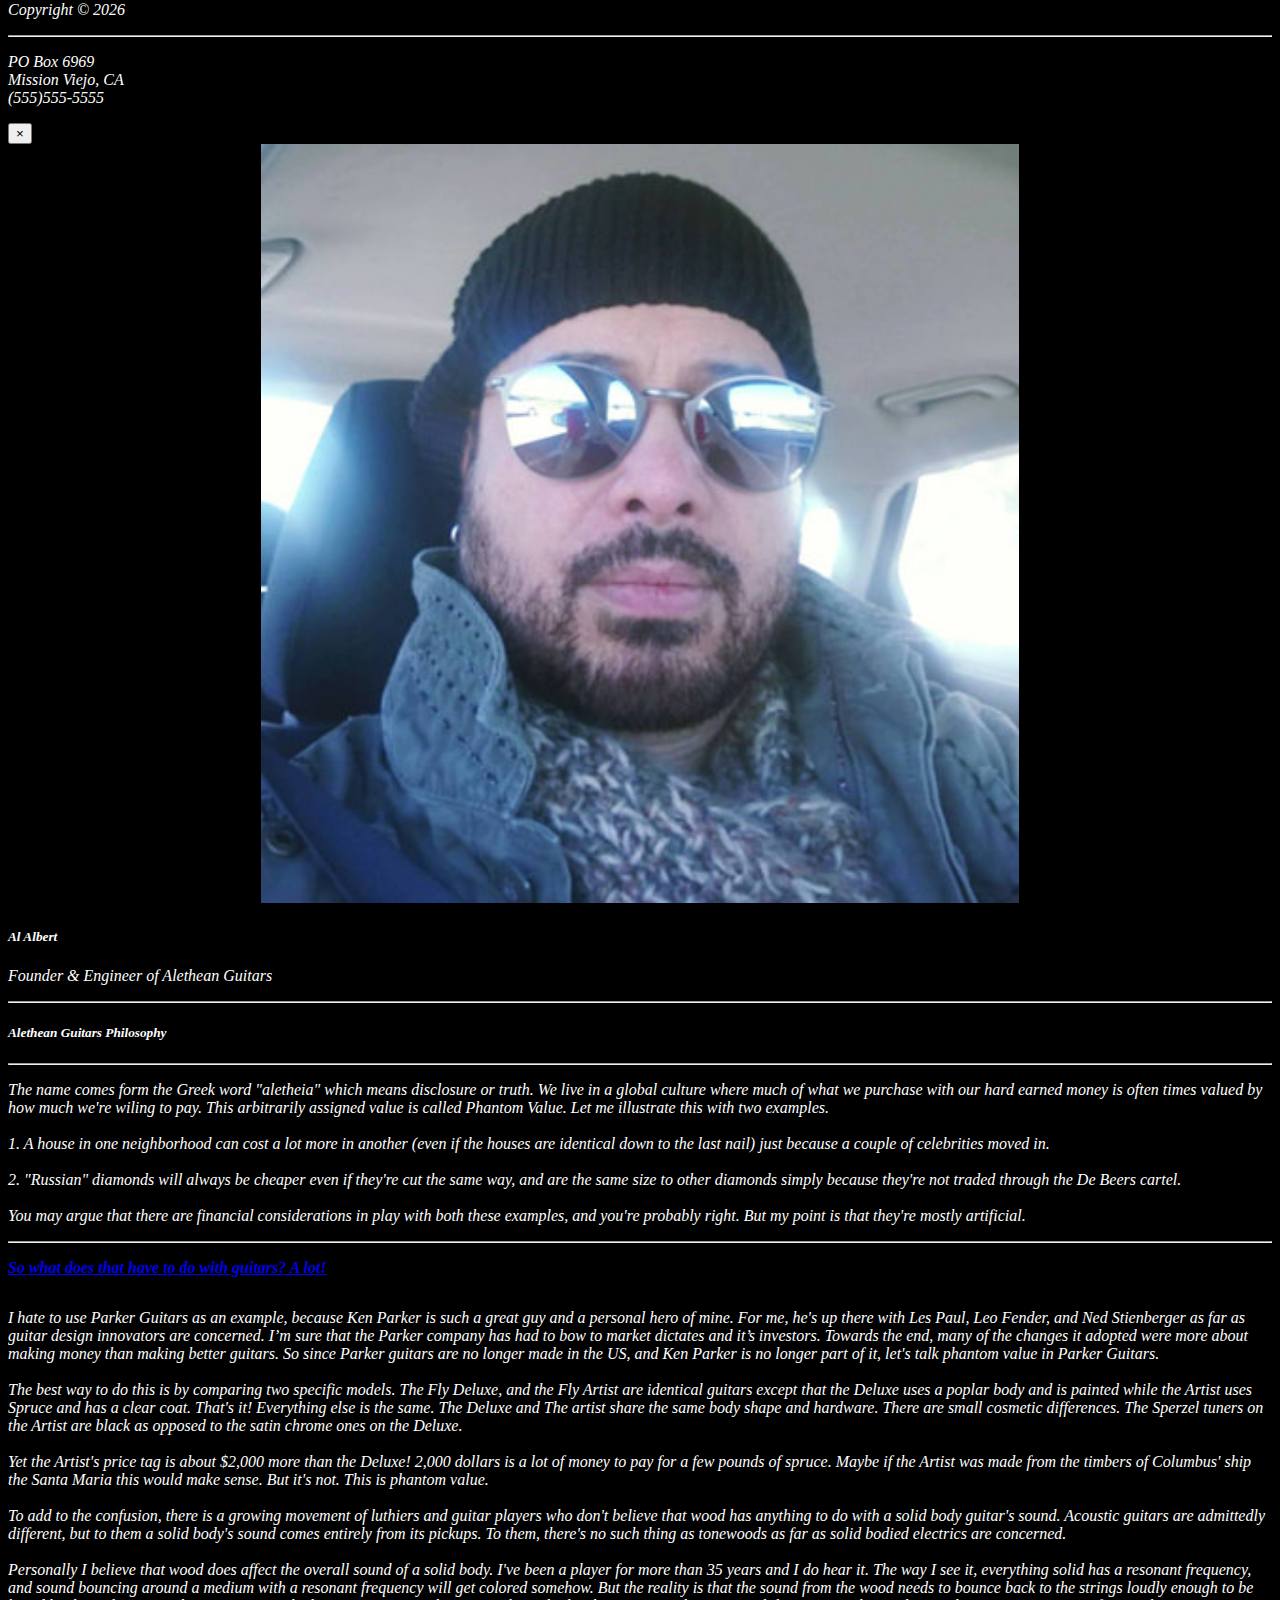
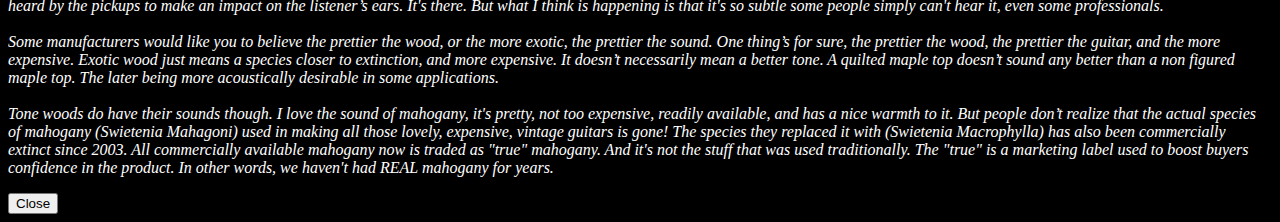
==== commit 39f1d505: "fixed accordion" ====
--- a/index.html
+++ b/index.html
@@ -215,7 +215,7 @@
         <div class="row ">
           <div class="col text-center py-5">
             <img src="img/tools.jpg" alt="al" width="67%" class="img-fluid ">
-            <h1 class="display-5">The Engineer</h1>
+            <h1 class="display-5">About Us</h1>
             <button class="btn btn-outline-light" data-toggle="modal" data-target="#al-modal">Learn More</button>
           </div>
         </div>
@@ -249,19 +249,142 @@
     <div class="modal-dialog">
       <div class="modal-content">
         <div class="modal-header">
-
-          <p class="text-muted">Founder & Engineer of Alethean Guitars</p>
           <button class="close" data-dismiss="modal">&times;</button>
         </div>
         <div class="modal-body text-dark">
-          <img src="img/al.png" alt="" class="img-fluid p-5">
+          <center>
+            <img src="img/al.png" alt="" width="60%" class="img-fluid p-5">
+          </center>
           <h5 class="text-center">Al Albert</h5>
-          <hr> Lorem ipsum dolor sit amet consectetur adipisicing elit. Maxime architecto, nihil recusandae molestias dolor a
-          illo repellendus perspiciatis eaque aperiam veritatis iure consequuntur accusamus odit earum animi pariatur adipisci
-          exercitationem non perferendis itaque? Tenetur dolores odit est sed, expedita eum?
+          <p class="text-muted text-center">Founder & Engineer of Alethean Guitars</p>
+          <hr>
+          <h5 class="text-center">Alethean Guitars Philosophy</h5>
+          <hr>
+          <p class="lead p-3">The name comes form the Greek word "aletheia" which means disclosure or truth. We live in a global culture where
+            much of what we purchase with our hard earned money is often times valued by how much we're wiling to pay. This
+            arbitrarily assigned value is called Phantom Value. Let me illustrate this with two examples.
+            <br>
+            <br> 1. A house in one neighborhood can cost a lot more in another (even if the houses are identical down to the
+            last nail) just because a couple of celebrities moved in.
+            <br>
+            <br> 2. "Russian" diamonds will always be cheaper even if they're cut the same way, and are the same size to other
+            diamonds simply because they're not traded through the De Beers cartel.
+            <br>
+            <br> You may argue that there are financial considerations in play with both these examples, and you're probably
+            right. But my point is that they're mostly artificial.
+            <hr>
+
+
+            <div class="card">
+              <div class="card-header">
+                <p class="text-center">
+                  <a href="#collapsePhilo" data-toggle="collapse">
+                    <strong>
+                      So what does that have to do with guitars? A lot!
+                    </strong>
+                  </a>
+                </p>
+              </div>
+
+              <div id=collapsePhilo class="collapse">
+                <div id="wood-p" class="card-body bg-dark text-white p-5">
+                  <p class="lead">I hate to use Parker Guitars as an example, because Ken Parker is such a great guy and a personal hero
+                    of mine. For me, he's up there with Les Paul, Leo Fender, and Ned Stienberger as far as guitar design
+                    innovators are concerned. I’m sure that the Parker company has had to bow to market dictates and it’s
+                    investors. Towards the end, many of the changes it adopted were more about making money than making better
+                    guitars. So since Parker guitars are no longer made in the US, and Ken Parker is no longer part of it,
+                    let's talk phantom value in Parker Guitars.
+                    <br>
+                    <br> The best way to do this is by comparing two specific models. The Fly Deluxe, and the Fly Artist are
+                    identical guitars except that the Deluxe uses a poplar body and is painted while the Artist uses Spruce
+                    and has a clear coat. That's it! Everything else is the same. The Deluxe and The artist share the same
+                    body shape and hardware. There are small cosmetic differences. The Sperzel tuners on the Artist are black
+                    as opposed to the satin chrome ones on the Deluxe.
+                    <br>
+                    <br> Yet the Artist's price tag is about $2,000 more than the Deluxe! 2,000 dollars is a lot of money to
+                    pay for a few pounds of spruce. Maybe if the Artist was made from the timbers of Columbus' ship the Santa
+                    Maria this would make sense. But it's not. This is phantom value.
+                    <br>
+                    <br> To add to the confusion, there is a growing movement of luthiers and guitar players who don't believe
+                    that wood has anything to do with a solid body guitar's sound. Acoustic guitars are admittedly different,
+                    but to them a solid body's sound comes entirely from its pickups. To them, there's no such thing as tonewoods
+                    as far as solid bodied electrics are concerned.
+                    <br>
+                    <br> Personally I believe that wood does affect the overall sound of a solid body. I've been a player for
+                    more than 35 years and I do hear it. The way I see it, everything solid has a resonant frequency, and
+                    sound bouncing around a medium with a resonant frequency will get colored somehow. But the reality is
+                    that the sound from the wood needs to bounce back to the strings loudly enough to be heard by the pickups
+                    to make an impact on the listener’s ears. It's there. But what I think is happening is that it's so subtle
+                    some people simply can't hear it, even some professionals.
+                    <br>
+                    <br> Some manufacturers would like you to believe the prettier the wood, or the more exotic, the prettier
+                    the sound. One thing’s for sure, the prettier the wood, the prettier the guitar, and the more expensive.
+                    Exotic wood just means a species closer to extinction, and more expensive. It doesn’t necessarily mean
+                    a better tone. A quilted maple top doesn’t sound any better than a non figured maple top. The later being
+                    more acoustically desirable in some applications.
+                    <br>
+                    <br> Tone woods do have their sounds though. I love the sound of mahogany, it's pretty, not too expensive,
+                    readily available, and has a nice warmth to it. But people don’t realize that the actual species of mahogany
+                    (Swietenia Mahagoni) used in making all those lovely, expensive, vintage guitars is gone! The species
+                    they replaced it with (Swietenia Macrophylla) has also been commercially extinct since 2003. All commercially
+                    available mahogany now is traded as "true" mahogany. And it's not the stuff that was used traditionally.
+                    The "true" is a marketing label used to boost buyers confidence in the product. In other words, we haven't
+                    had REAL mahogany for years.
+                    <br>
+                    <br> So it’s kinda ridiculous to be a total tonewood snob, or be all high and mighty about purity and tradition.
+                    Because unless you have a stash of really old mahogany (or a freakin’ time machine) the mahogany you’re
+                    using today is a different species altogether. Honduras, and African Mahogany used on high end, expensive
+                    guitars are actually alternatives to the alternative. They are the next best choices because they approximate
+                    the sound of real mahogany.
+                    <br>
+                    <br> The truth is, every piece of Mahogany, or any wood for that matter, will sound different from batch
+                    to batch even when it’s from the same tree. The wood can even sound different across the length of the
+                    piece. That’s because wood was once alive, and many factors affect its growth and therefore its grain.
+                    <br>
+                    <br> When I first published this article on the Alethean FB page about a year ago Indian Rosewood wasn’t
+                    CITES protected and considered endangered. Rosewood is traditionally used in fretboards and is a semi
+                    oily wood that doesn’t need a finish. It also imparts a darker EQ to the total sound compared to a Maple
+                    fretboard. Indian Rosewood was an alternative to the more sought after but commercially extinct Brazilian
+                    Rosewood. Today all species of Rosewood, or any instruments, whole, or with parts thereof are illegal
+                    to import across national lines. That means for everyone builders and players alike, there’s a very finite
+                    supply of the raw wood. It could also mean old cheap instruments with rosewood fretboards could see a
+                    drastic appreciation in price in the coming years.
+                    <br>
+                    <br> So what does one do when many of the traditional woods used in luthiery are going the way of the Dodo?
+                    We find alternatives. We can either go the synthetic route and use materials like carbon fiber which
+                    has been successfully used in making fine acoustic instruments. Use a hybrid material like Flaxwood,
+                    which is a composite made from an acoustic thermoplastic mixed with treated spruce fibers. Or simply
+                    look for alternate woods other than those traditionally used.
+                    <br>
+                    <br> Using alternative woods could mean matching these new woods to different pickups to come closest to
+                    what we’ve all come to expect as classic electric guitar tones. Much of the electric guitar’s sound will
+                    be determined by its pickups. Wire thickness, number of winds, and magnet material, and baseplate meterial
+                    are just some of the things that influence a pickup’s sound. Because all blocks of wood, even from the
+                    same tree will vary sonically, here at the shop, after every new custom build, we experiment with Copper
+                    bobbin shielding, different capacitor values, resistor loads, and Alnico magnets to tweak tone towards
+                    a user’s preferences and playing style. It is amazing how 30 cents worth of copper shielding, a 20 cent
+                    resistor, or a 6 dollar magnet can have a more discernible impact on sound than a 200 dollar AAAA flamed
+                    Maple drop top.
+                    <br>
+                    <br> The good news is that Alder and Swamp Ash are still in good supply; and Kaya, and Sapele have been well
+                    received as suitable mahogany replacements. Swamp Ash is particularity interesting because major guitar
+                    manufacturers in the past have touted it as rare when it was not. Swamp Ash is actually is cheaper than
+                    Mahogany or Maple. Again, this is Phantom Value. Through marketing it can certainly add to the real world
+                    value of an instrument. But it is neither something you can hear, feel, or see.
+                  </p>
+                </div>
+              </div>
+            </div>
+
+
+
+
+
+
+
         </div>
         <div class="modal-footer">
-          <button class="btn-btn-primary" data-dismiss="modal">Close</button>
+          <button class="btn btn-primary btn-block" data-dismiss="modal">Close</button>
         </div>
 
       </div>
--- a/style.css
+++ b/style.css
@@ -22,4 +22,9 @@
 label {
   color: black;
   font-size: 20px;
+}
+
+#wood-p {
+  height: 500px;
+  overflow: scroll;
 }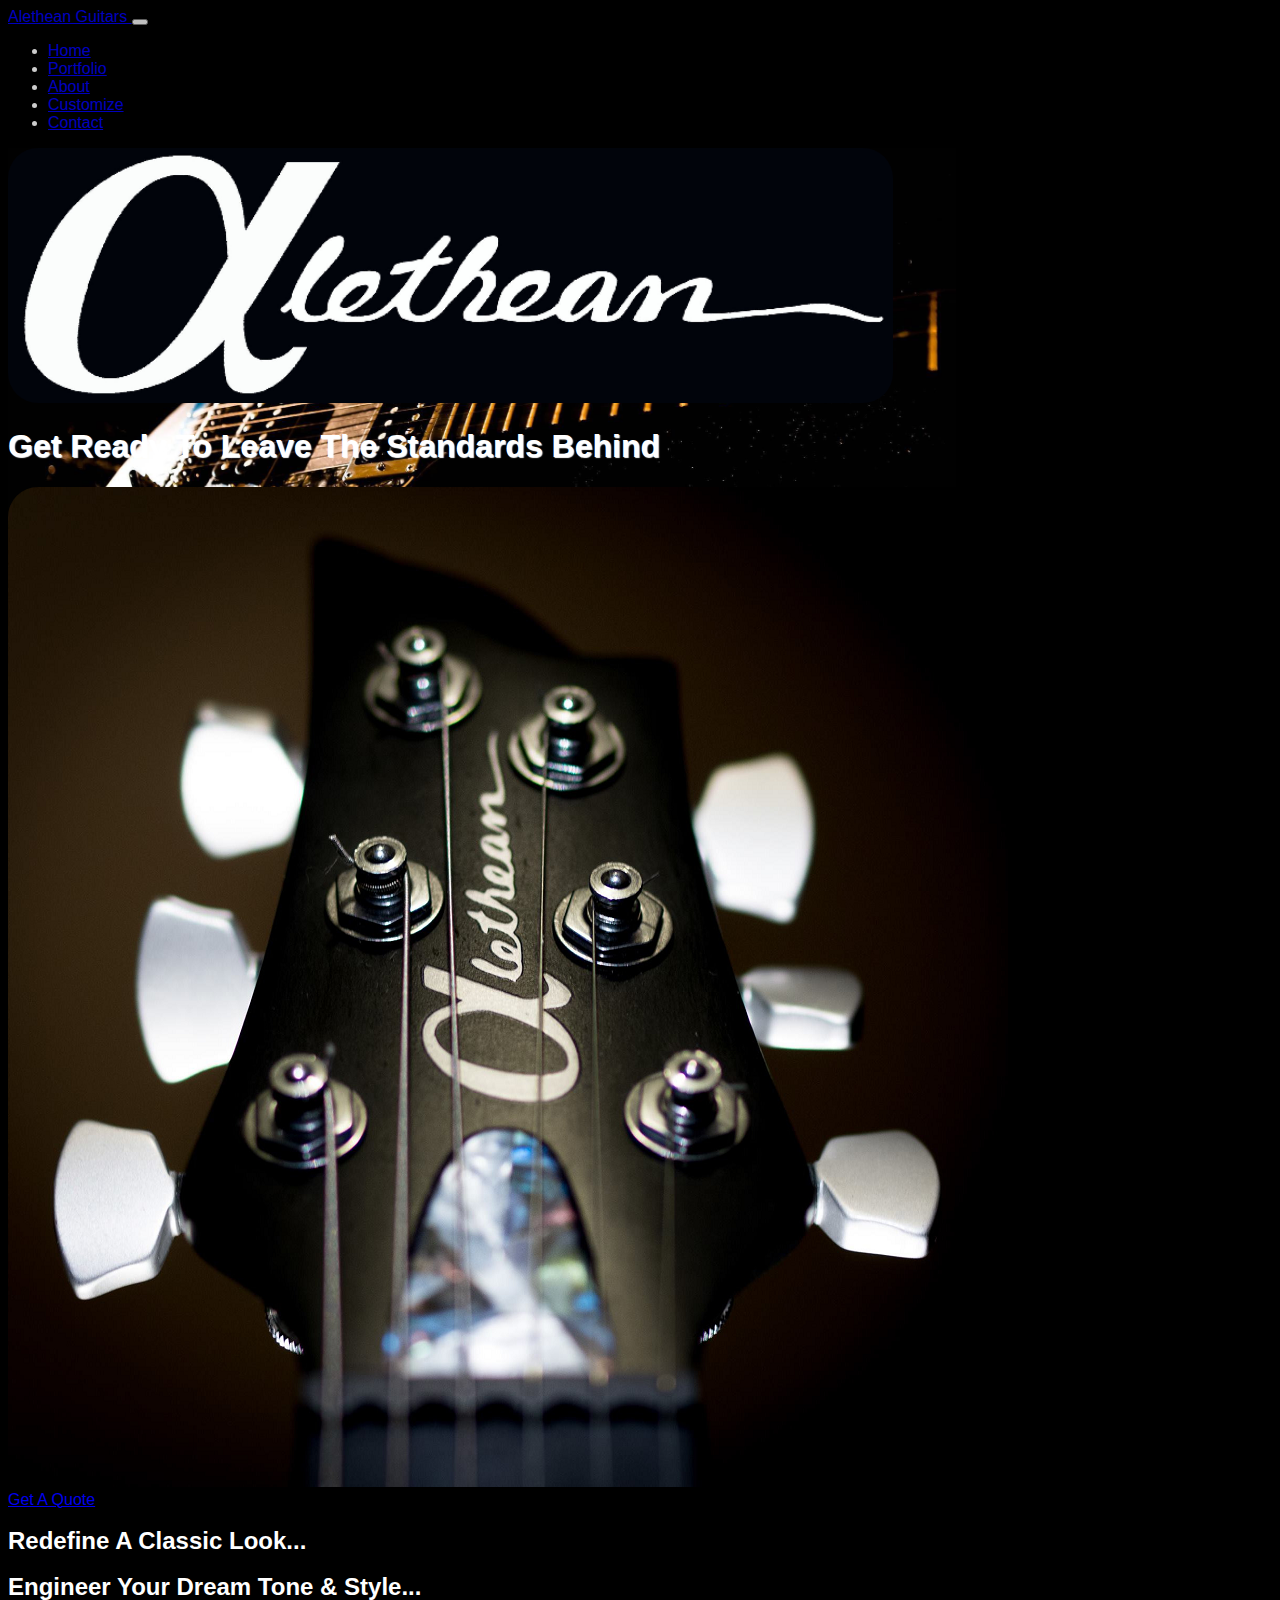
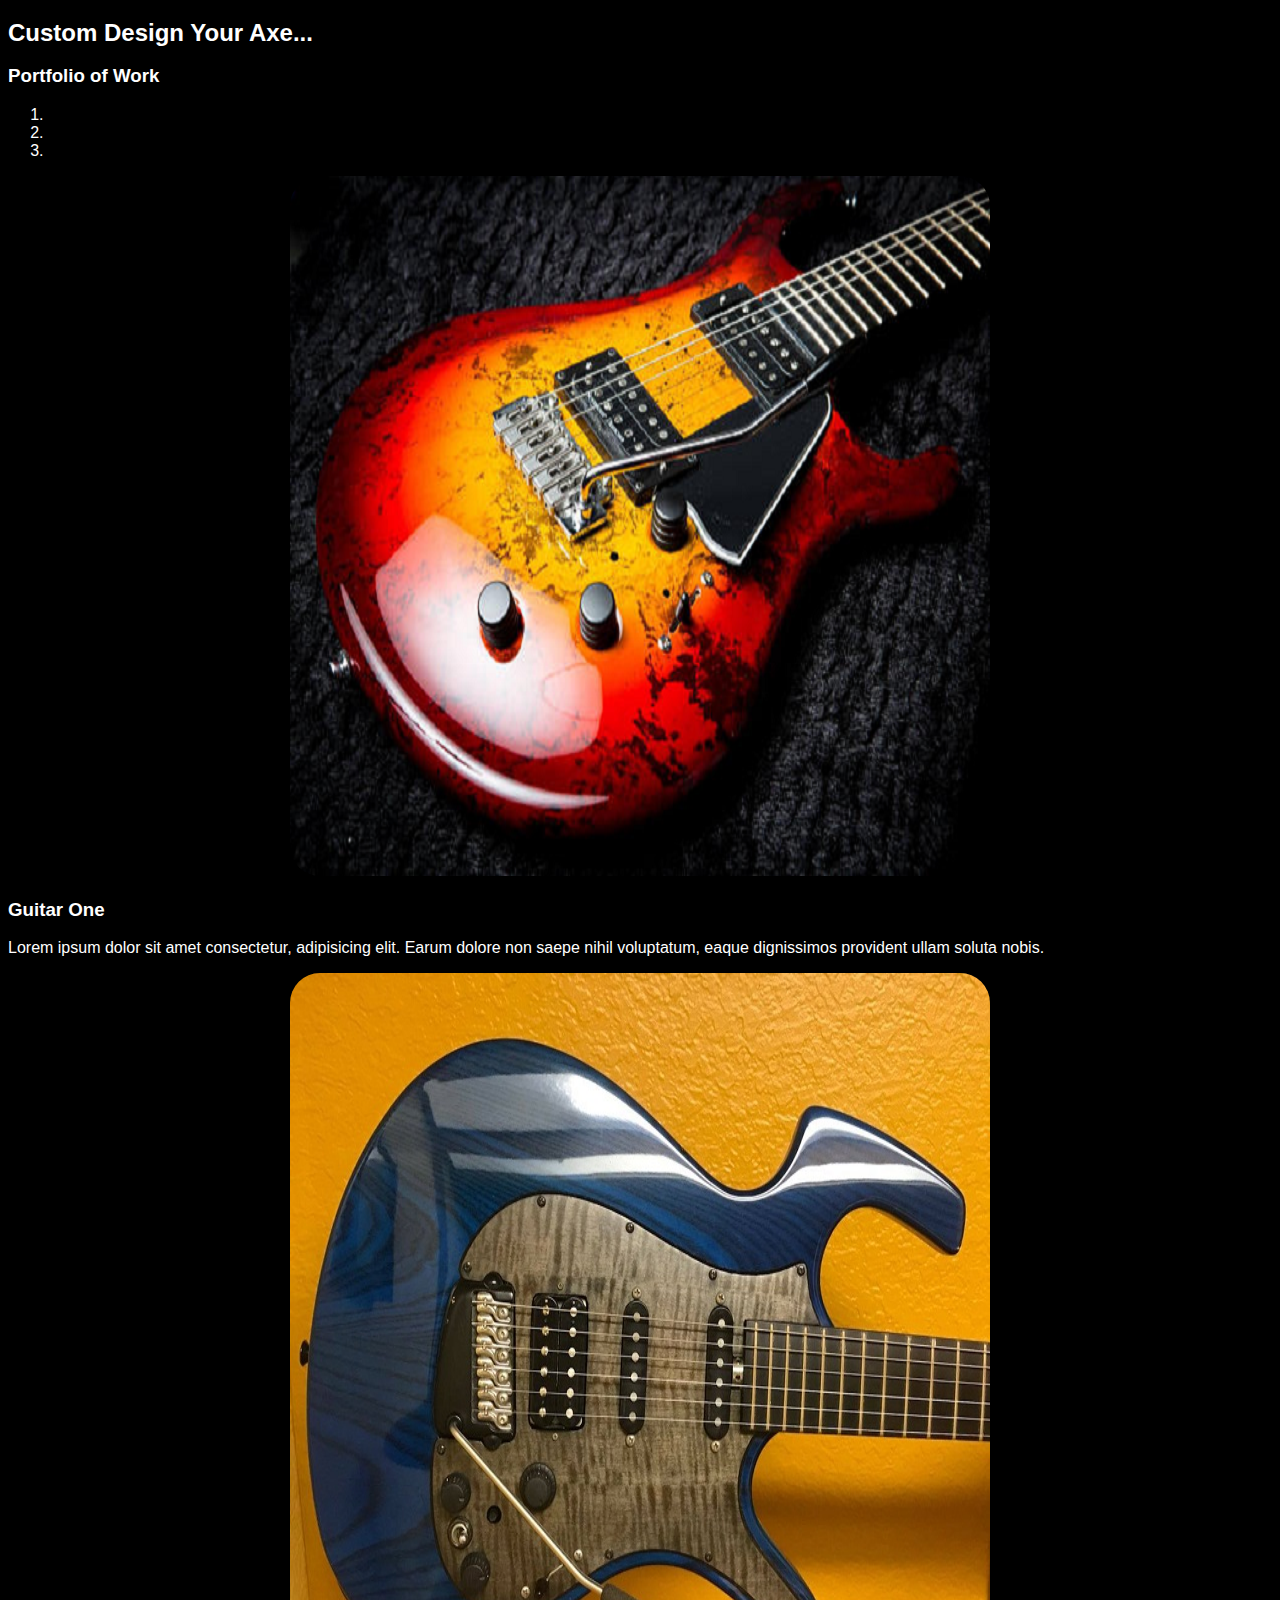
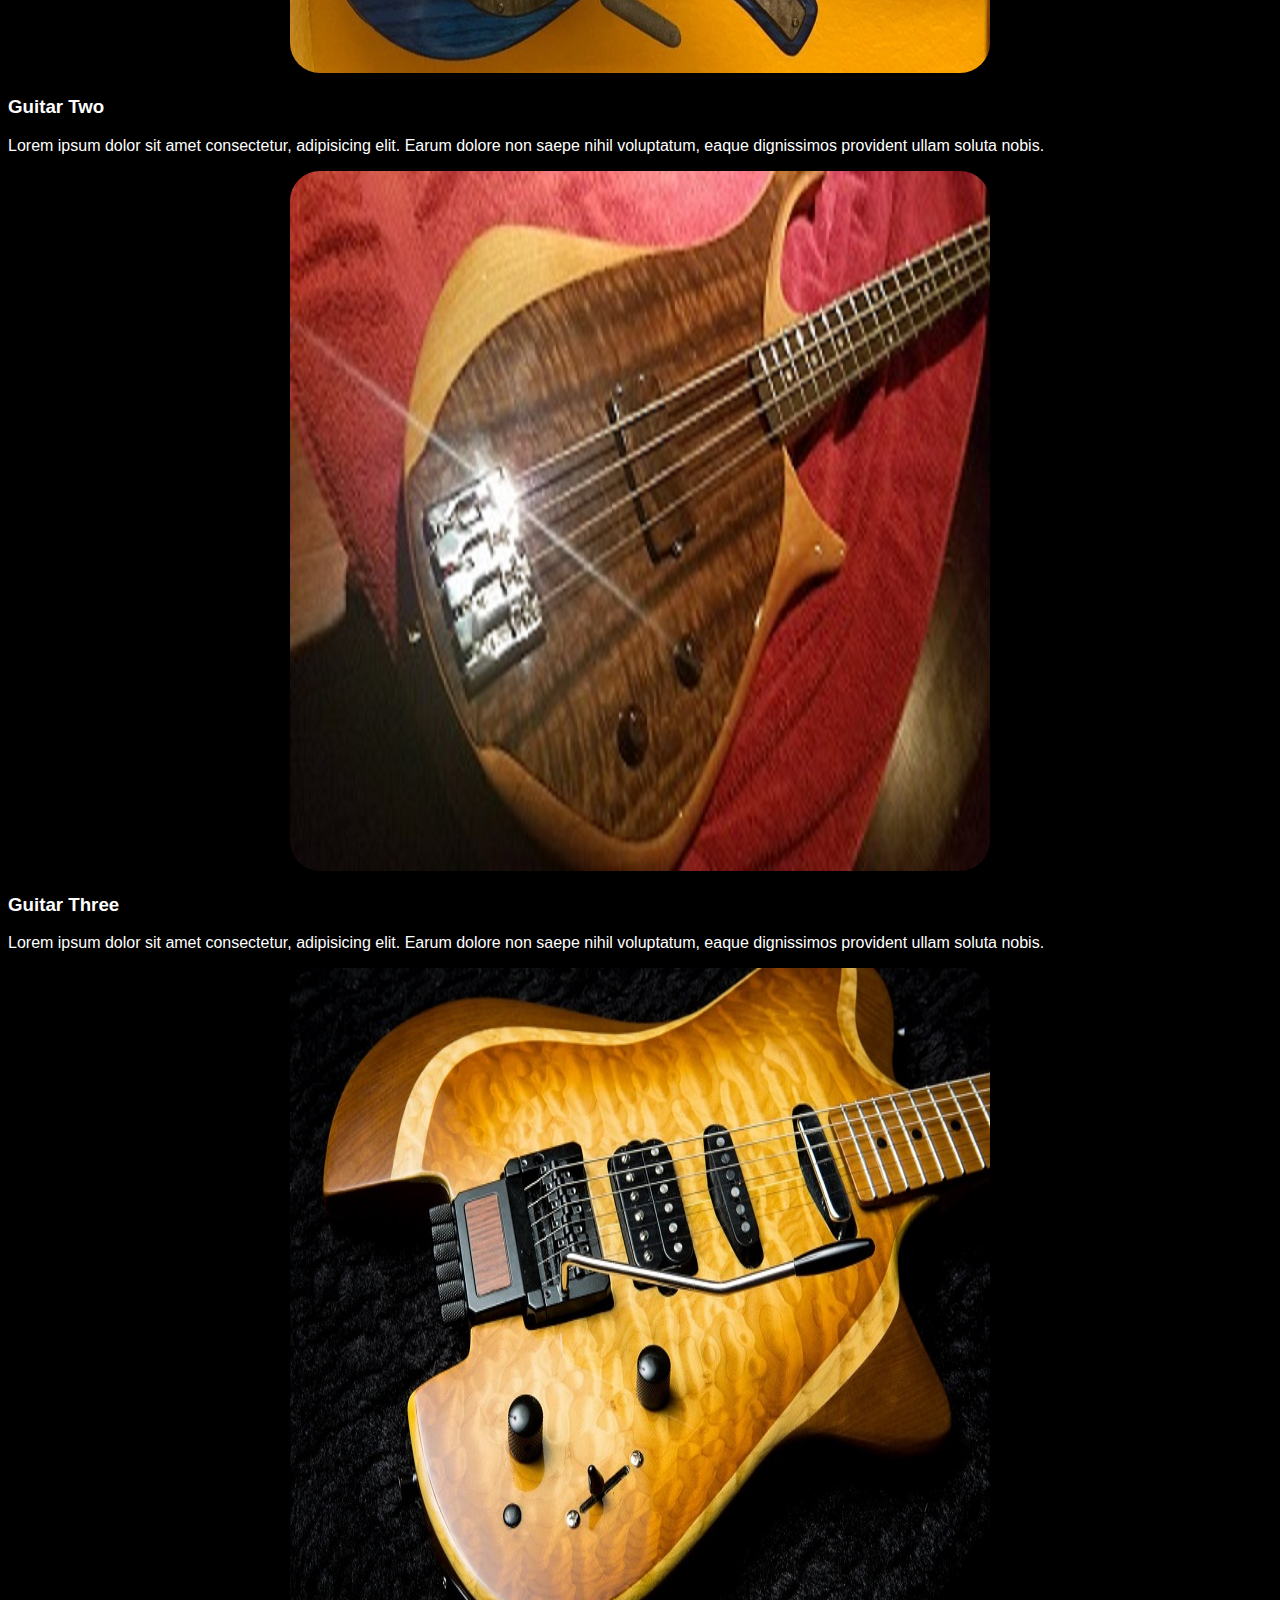
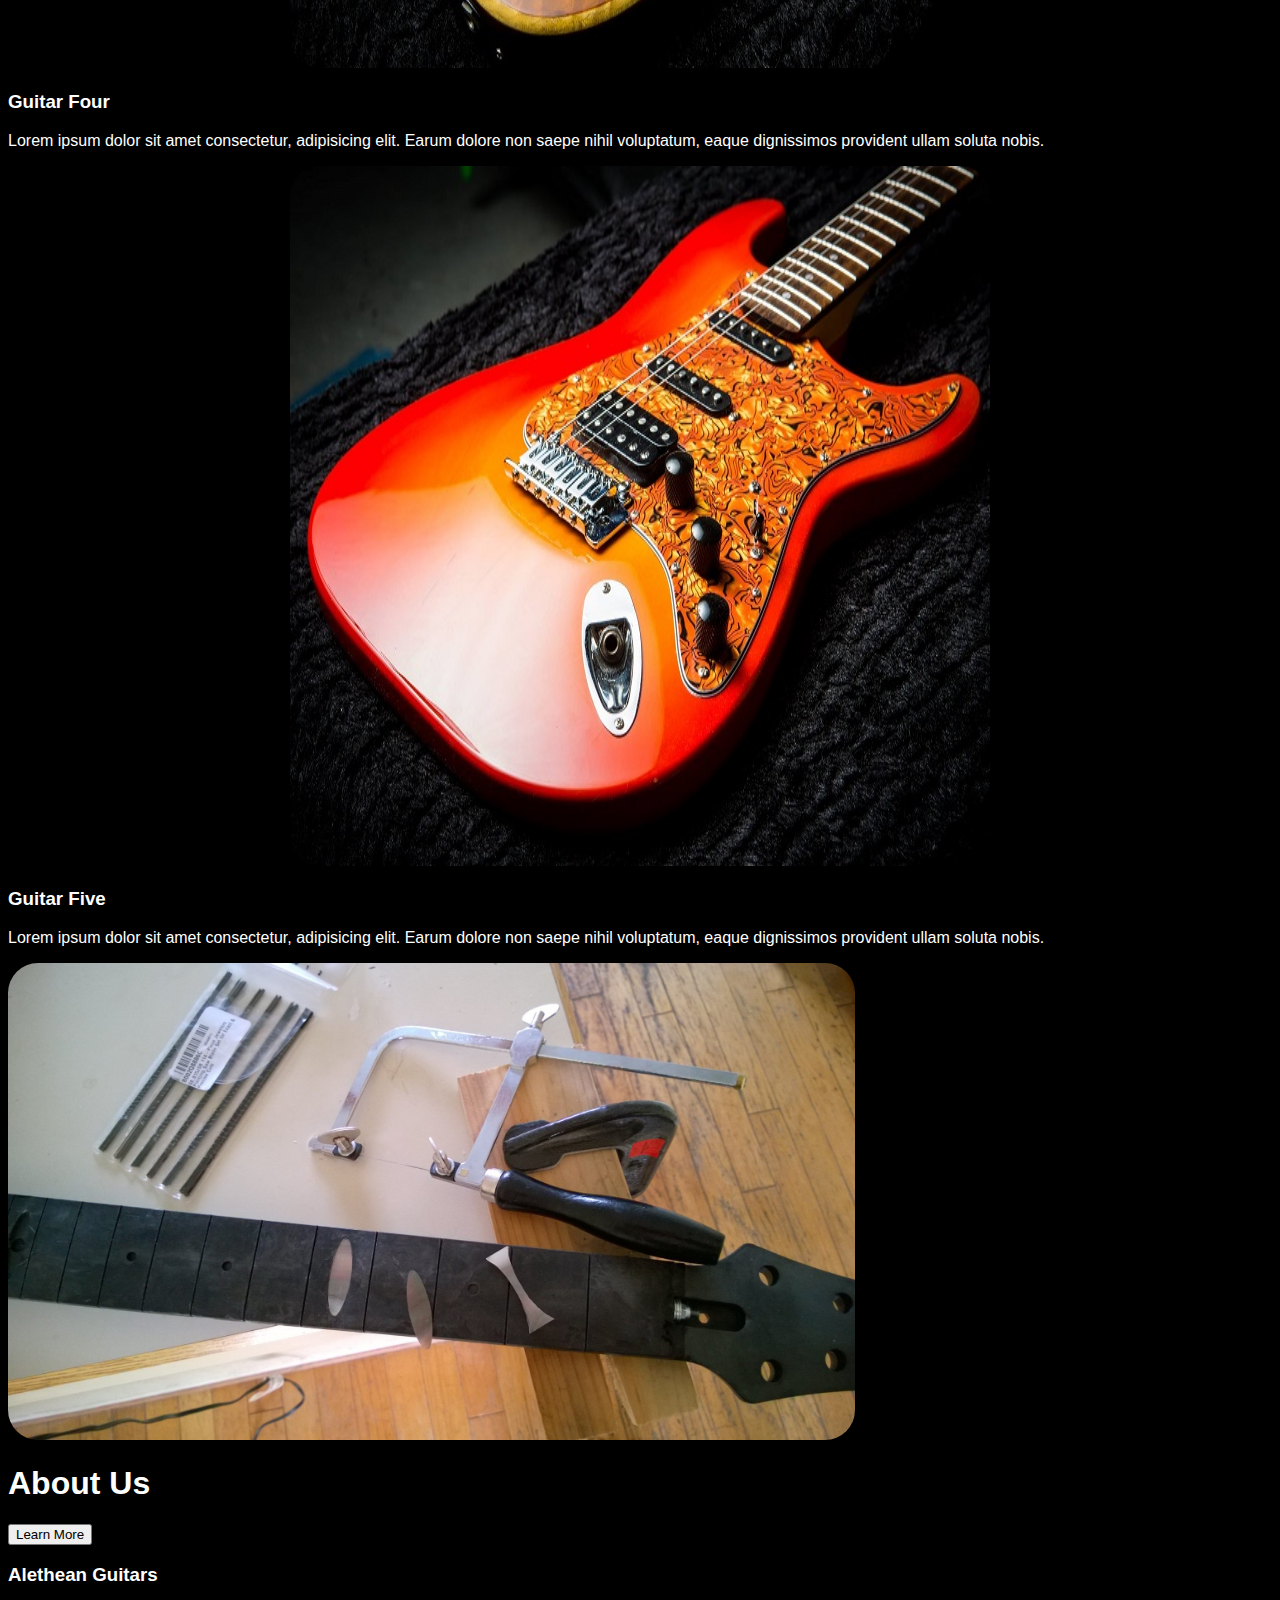
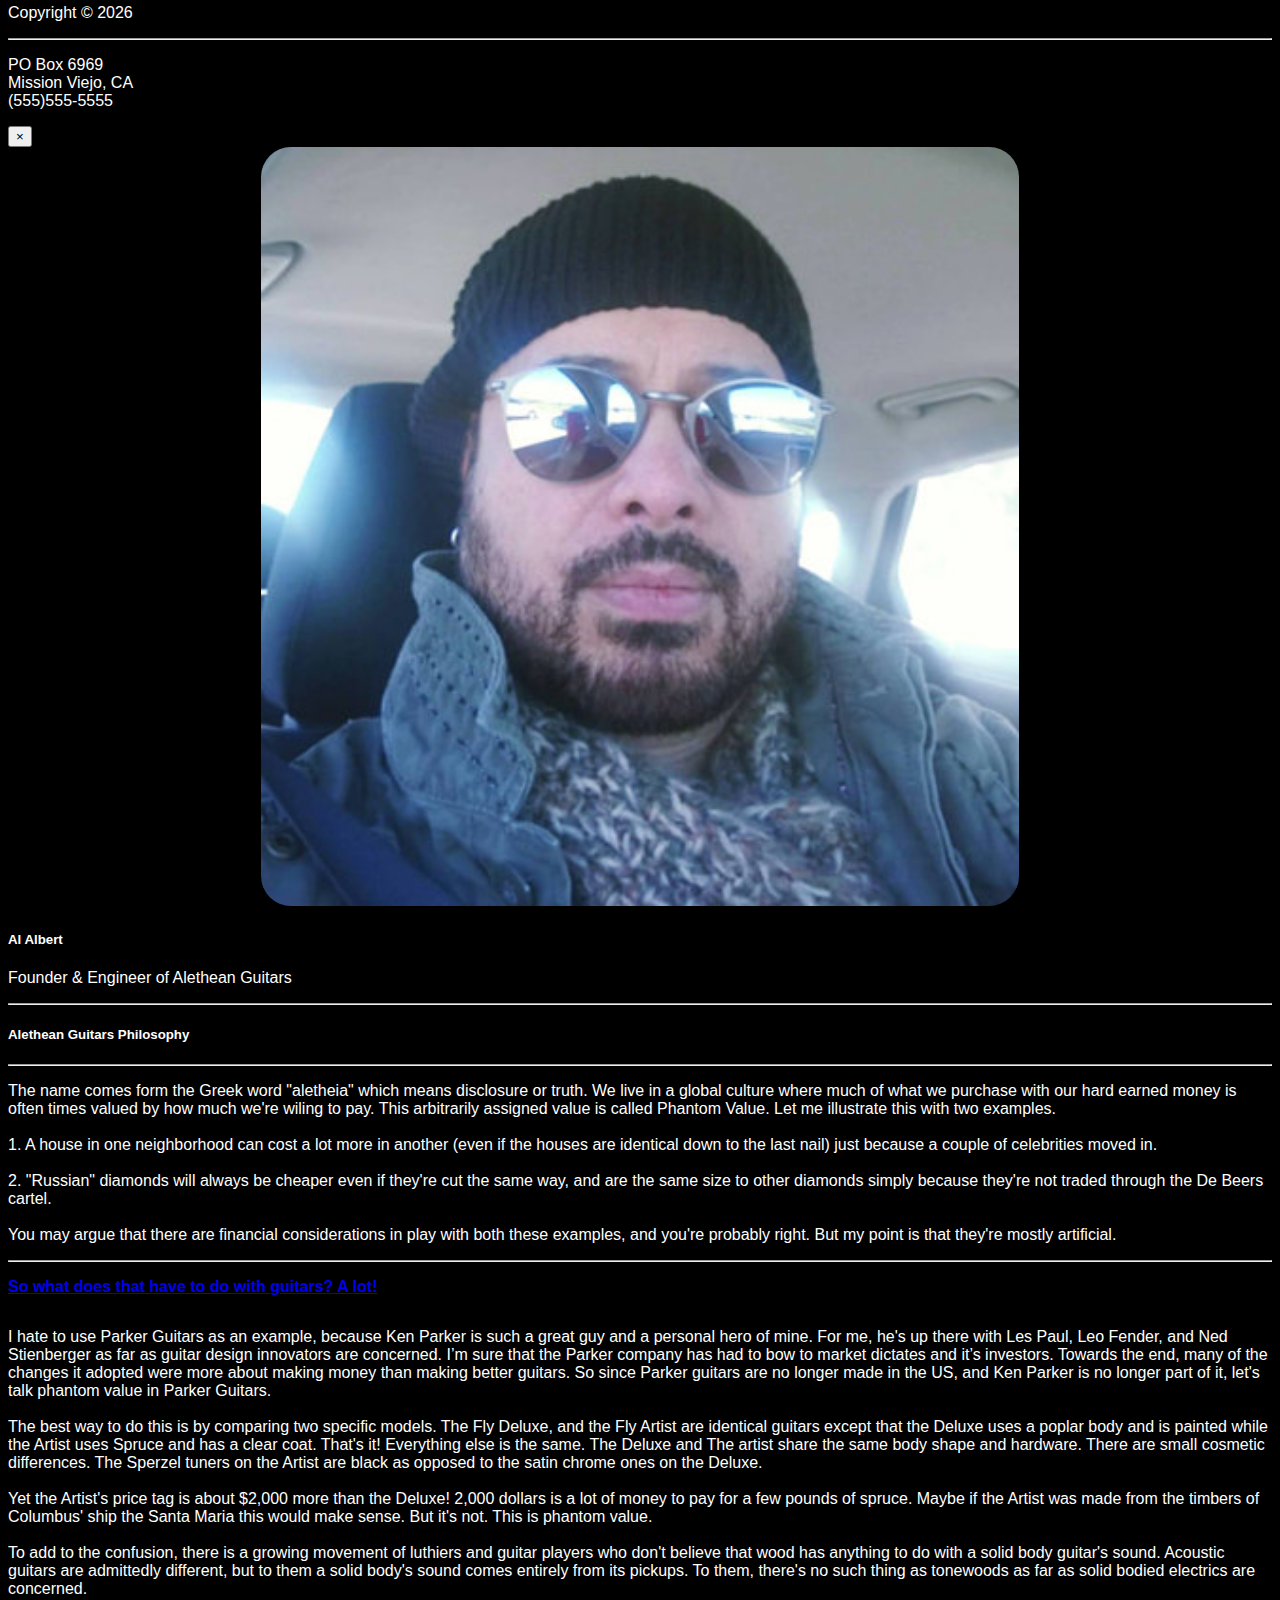
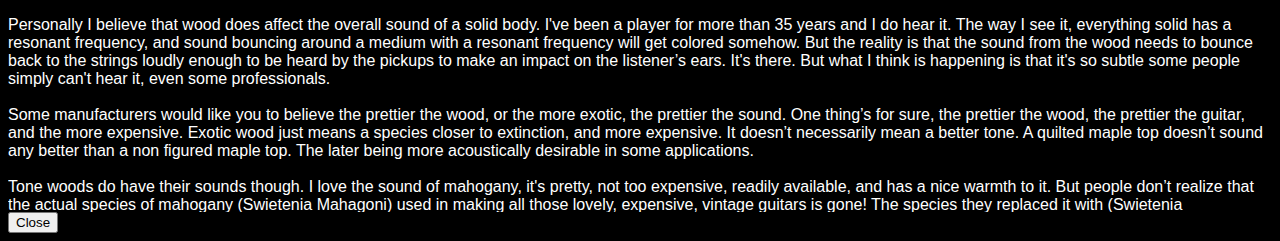
==== commit cd0dc208: "added modals" ====
--- a/index.html
+++ b/index.html
@@ -37,10 +37,10 @@
             <a href="#home-section" class="nav-link active">Home</a>
           </li>
           <li class="nav-item">
-            <a href="#about-section" class="nav-link">About</a>
+            <a href="#portfolio-section" class="nav-link">Portfolio</a>
           </li>
           <li class="nav-item">
-            <a href="#portfolio-section" class="nav-link">Portfolio</a>
+            <a href="#about-section" class="nav-link">About</a>
           </li>
           <li class="nav-item">
             <a href="customize.html" class="nav-link">Customize</a>
@@ -58,40 +58,14 @@
   <div class="container">
     <header id="home-section">
       <div class="dark-overlay">
-        <div class="home-inner container">
+        <div id="intro" class="home-inner container">
           <div class="row">
             <div class="col-lg-8 d-none d-lg-block">
               <img src="img/Logo.png" alt="" width="70%" class="img-fluid pb-5">
-              <h1 class="display-3 text-primary">
+              <h1 class="display-1 text-danger mt-5">
                 <strong>Get Ready To Leave The Standards Behind</strong>
               </h1>
 
-              <div class="d-flex">
-                <div class="p-4 align-self-start">
-                  <i class="fas fa-music fa-2x"></i>
-                </div>
-                <div class="p-4 align-self-end text-light">
-                  <strong>Redefine A Classic Look...</strong>
-                </div>
-              </div>
-
-              <div class="d-flex">
-                <div class="p-4 align-self-start">
-                  <i class="fas fa-music fa-2x"></i>
-                </div>
-                <div class="p-4 align-self-end text-light">
-                  <strong>Engineer The Dream Tone & Style...</strong>
-                </div>
-              </div>
-
-              <div class="d-flex">
-                <div class="p-4 align-self-start">
-                  <i class="fas fa-music fa-2x"></i>
-                </div>
-                <div class="p-4 align-self-end text-light">
-                  <strong>Custom Design Your Axe...</strong>
-                </div>
-              </div>
 
             </div>
 
@@ -107,6 +81,35 @@
 
                 </div>
               </div>
+
+              <div class="d-flex">
+                <div class="p-4 align-self-start">
+                  <i class="fas fa-thumbs-up fa-2x"></i>
+                </div>
+                <div class="p-4 align-self-end text-light pitch">
+                  <strong>Redefine A Classic Look...</strong>
+                </div>
+              </div>
+
+              <div class="d-flex">
+                <div class="p-4 align-self-start">
+                  <i class="fas fa-thumbs-up fa-2x"></i>
+                </div>
+                <div class="p-4 align-self-end text-light pitch">
+                  <strong>Engineer Your Dream Tone & Style...</strong>
+                </div>
+              </div>
+
+              <div class="d-flex">
+                <div class="p-4 align-self-start">
+                  <i class="fas fa-thumbs-up fa-2x"></i>
+                </div>
+                <div class="p-4 align-self-end text-light pitch">
+                  <strong>Custom Design Your Axe...</strong>
+                </div>
+              </div>
+
+
             </div>
           </div>
         </div>
--- a/style.css
+++ b/style.css
@@ -1,7 +1,11 @@
 body {
   background: black;
   color: white;
-  font-style: oblique;
+  font-family: 'Lucida Sans', 'Lucida Sans Regular', 'Lucida Grande', 'Lucida Sans Unicode', Geneva, Verdana, sans-serif
+}
+
+nav {
+  opacity: 0.8;
 }
 
 i {
@@ -27,4 +31,18 @@
 #wood-p {
   height: 500px;
   overflow: scroll;
+}
+
+.img-fluid {
+  border-radius: 30px;
+}
+
+#intro {
+  background: url(img/guitarshadow.jpg);
+  background-size: 75%;
+  background-repeat: no-repeat;
+}
+
+.text-danger {
+  text-shadow: 1px 1px 1px #fff;
 }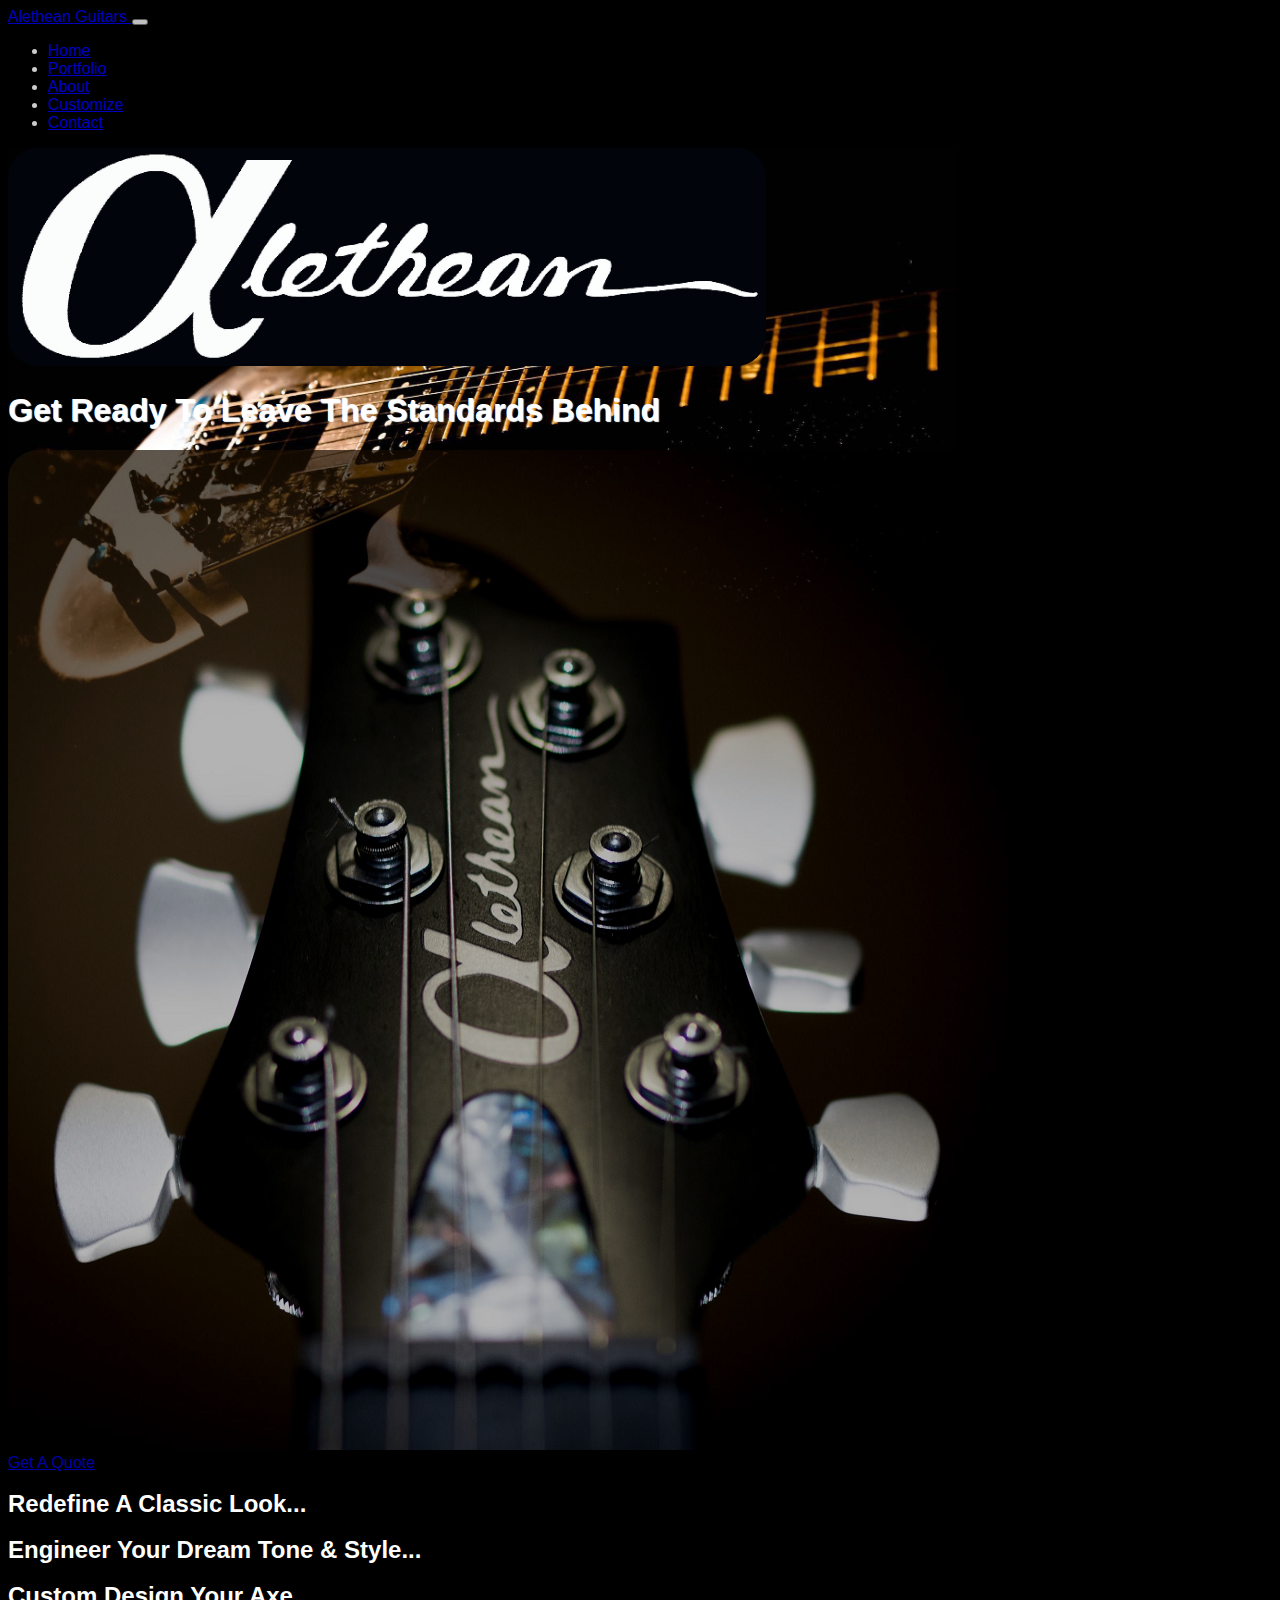
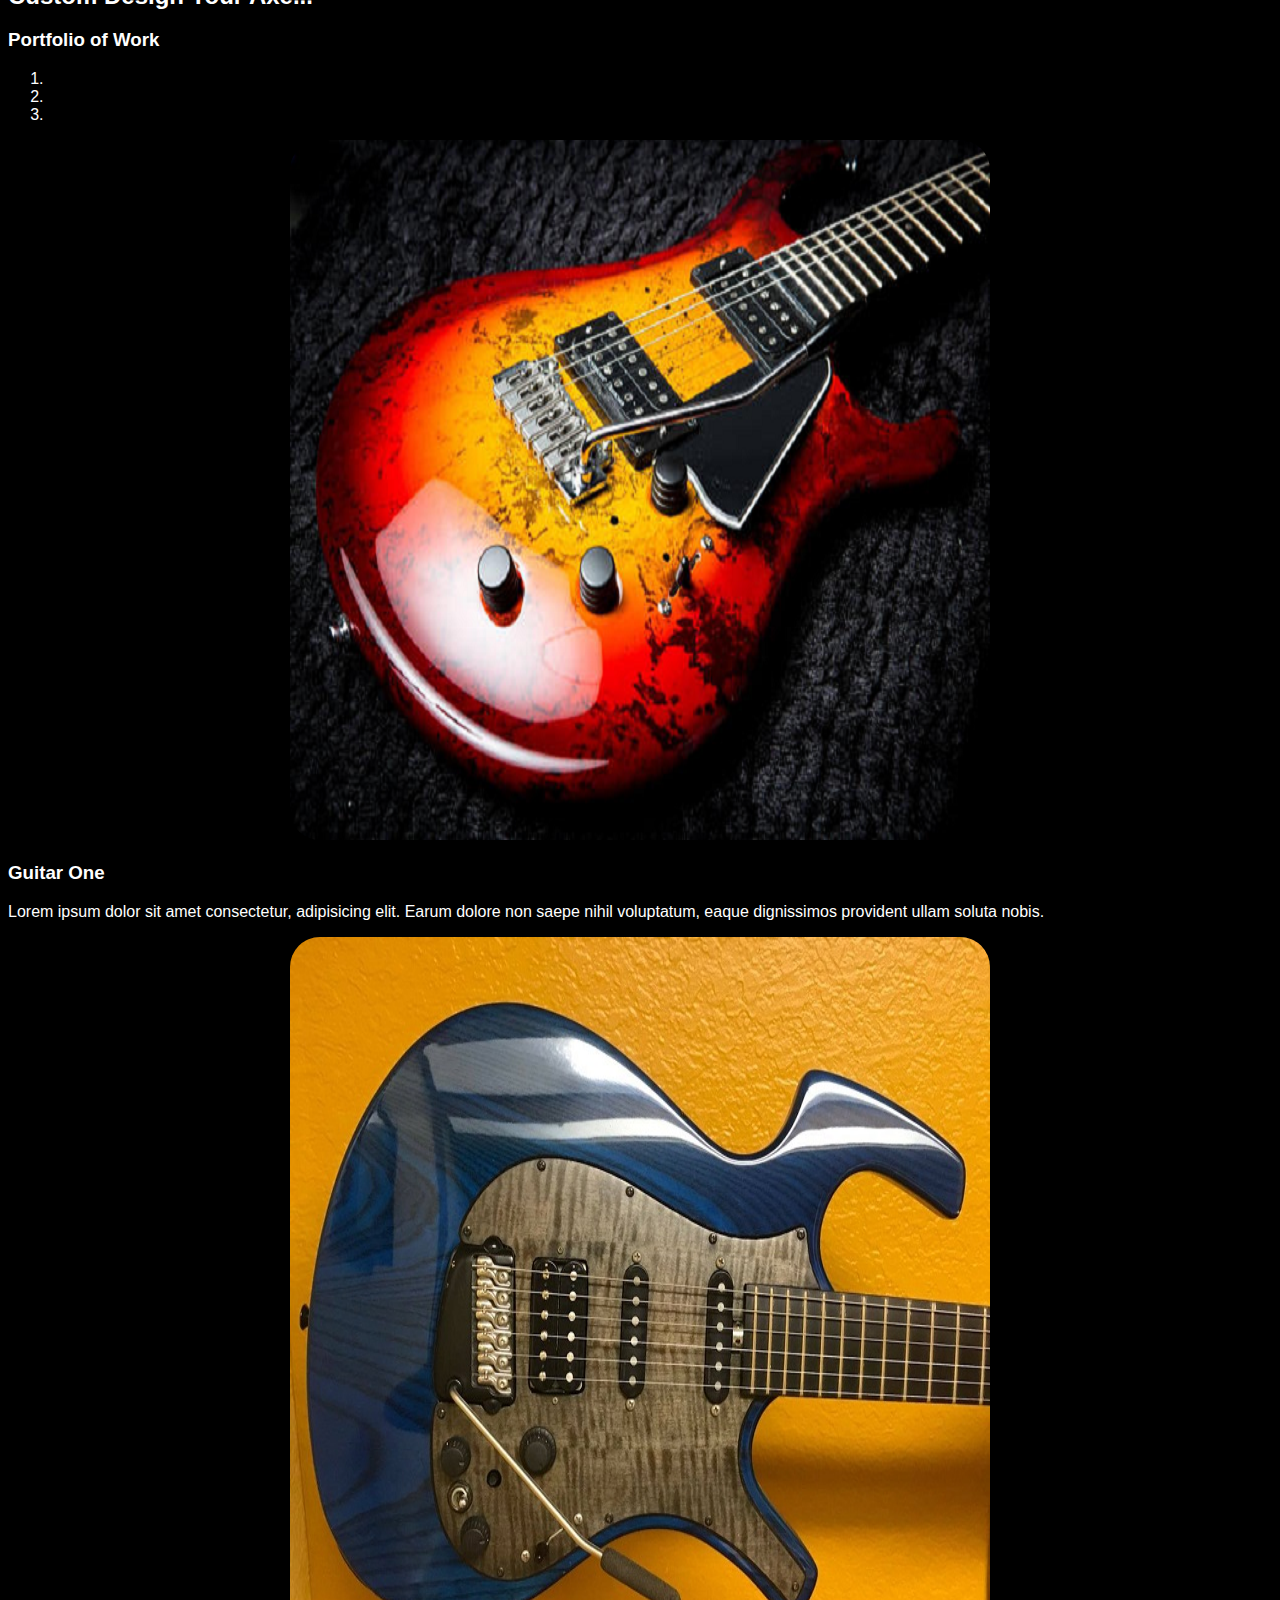
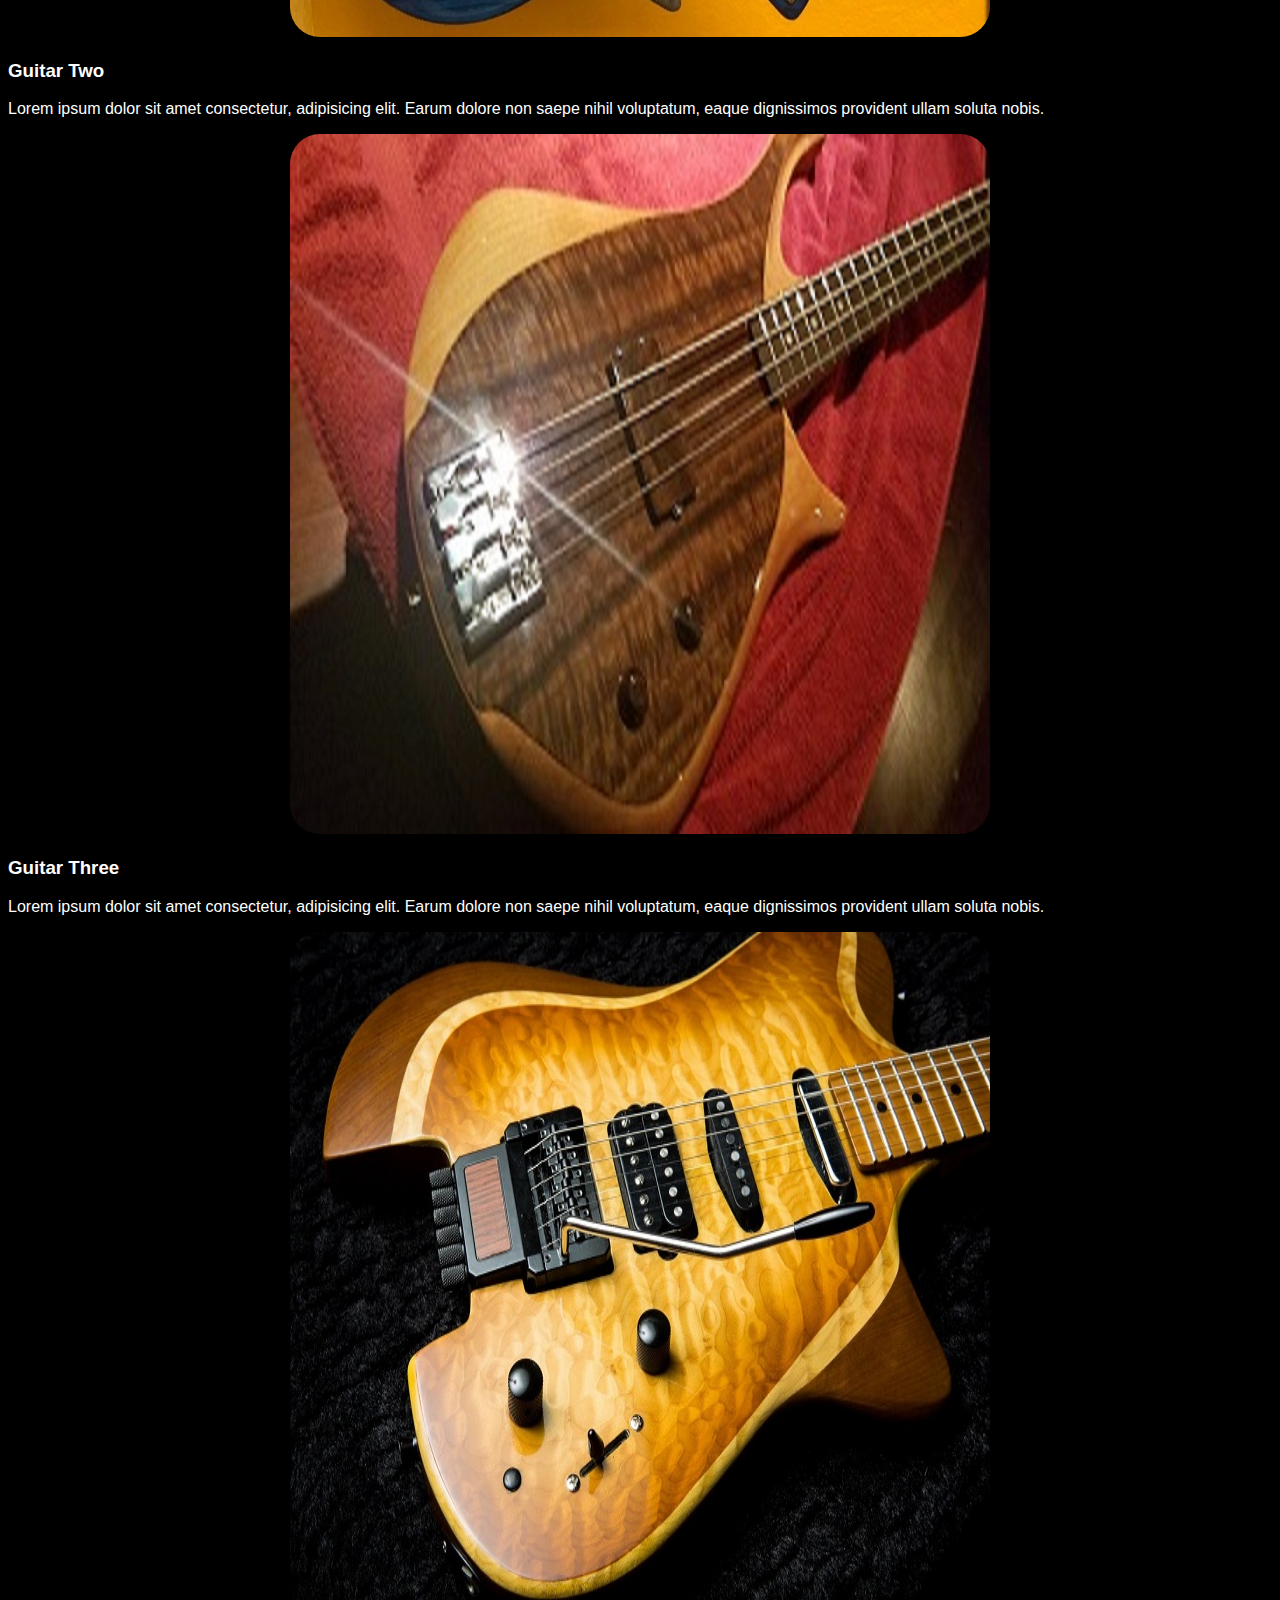
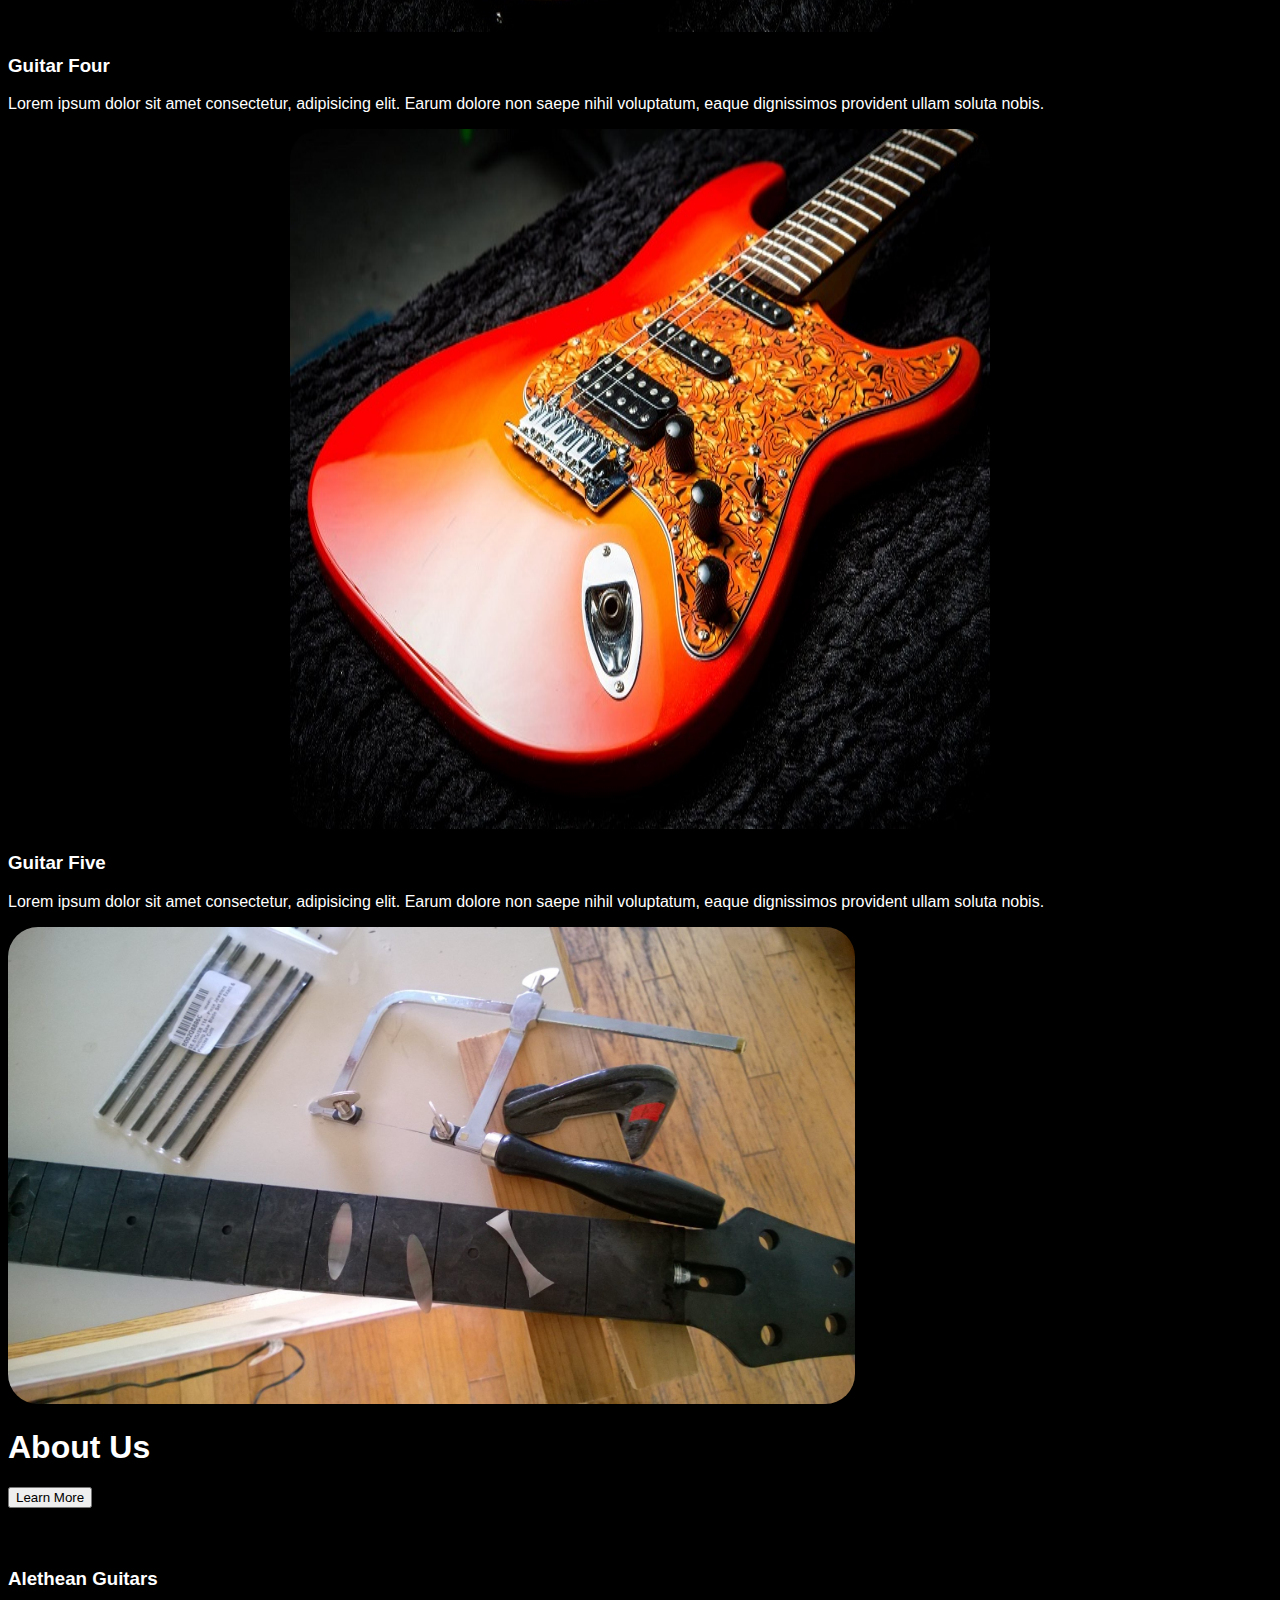
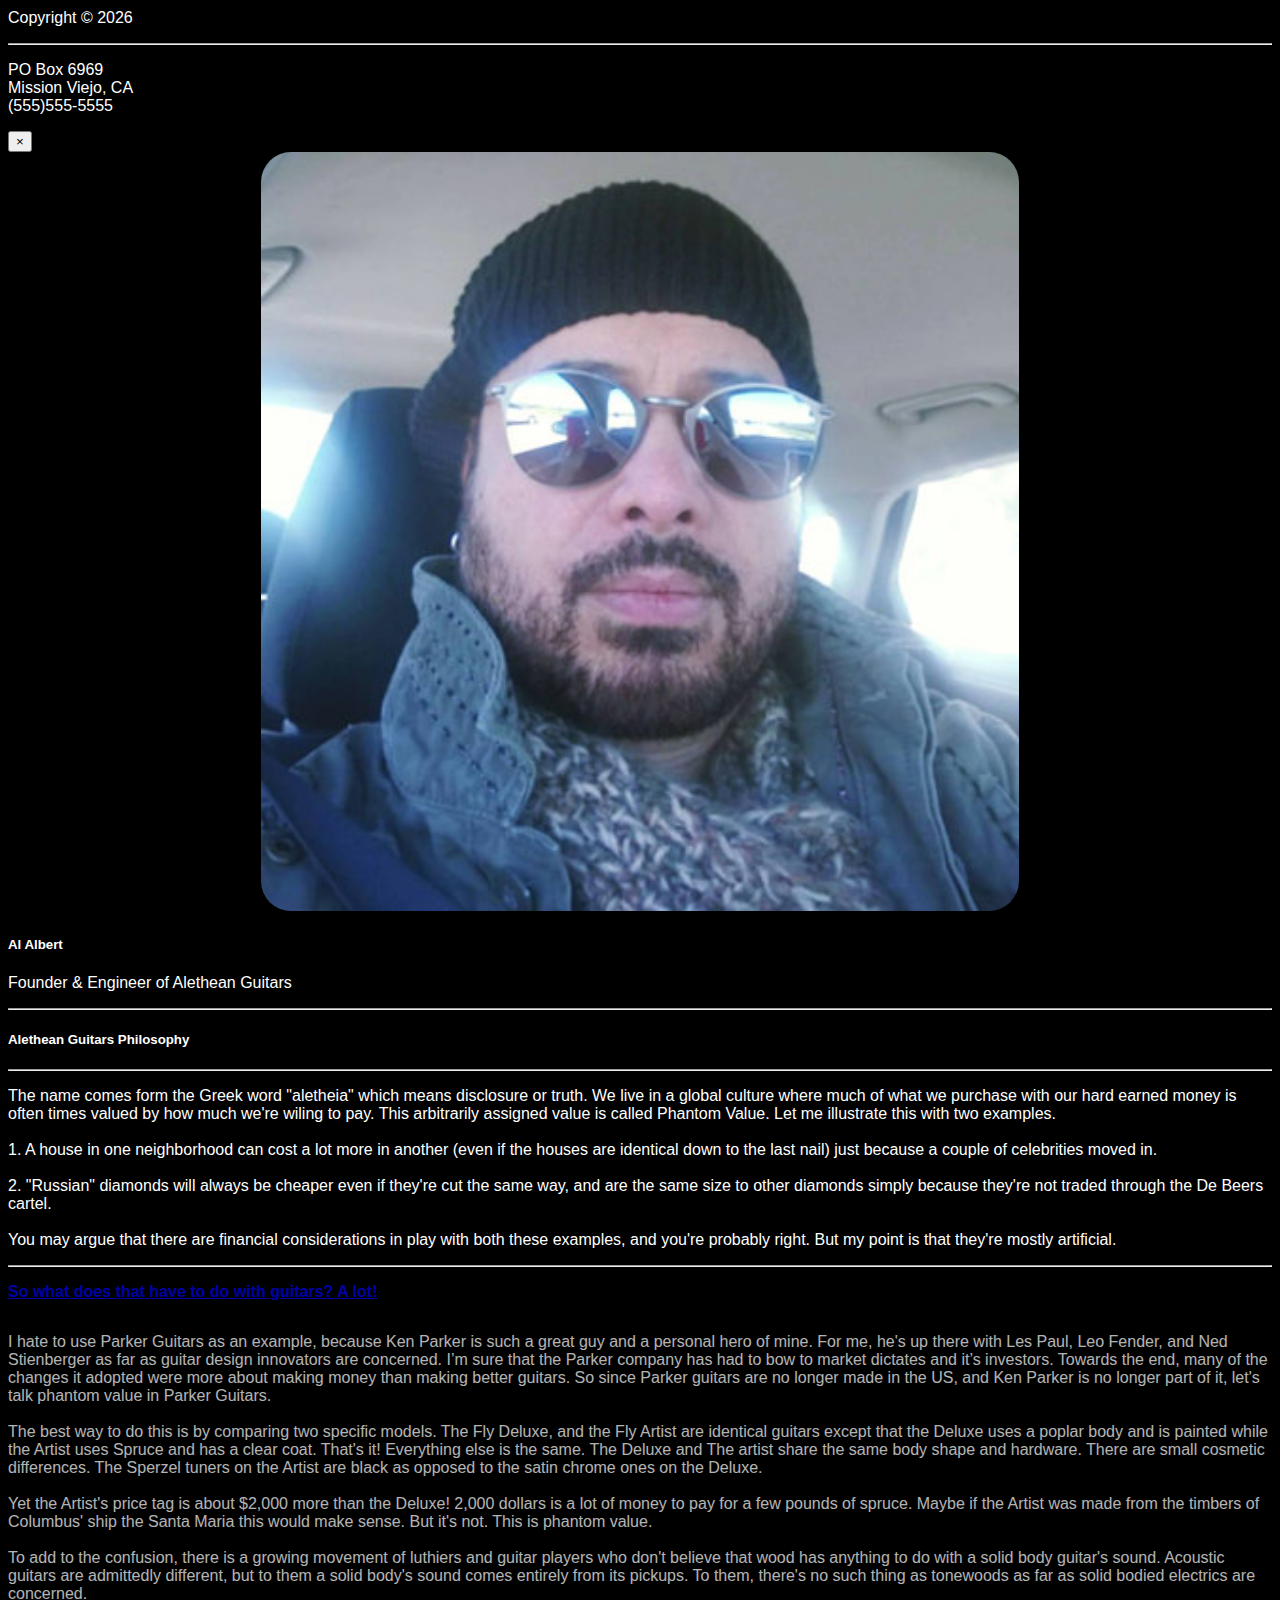
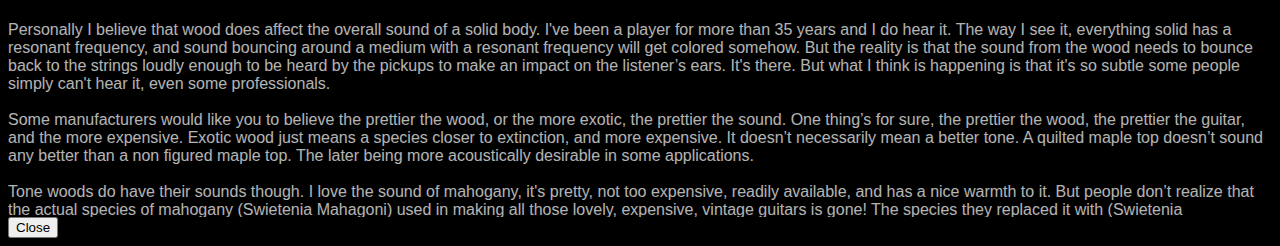
==== commit e4ef2a5c: "added css" ====
--- a/index.html
+++ b/index.html
@@ -21,7 +21,8 @@
 </head>
 
 <body>
-  <!-- <div class="container"> -->
+
+
   <!-- NAVBAR -->
   <nav id="main-nav" class="navbar sticky-top navbar-expand-lg navbar-dark bg-dark mb-5">
     <div class="container">
@@ -53,181 +54,182 @@
       </div>
     </div>
   </nav>
-
-  <!-- HOME SECTION -->
-  <div class="container">
-    <header id="home-section">
-      <div class="dark-overlay">
-        <div id="intro" class="home-inner container">
-          <div class="row">
-            <div class="col-lg-8 d-none d-lg-block">
-              <img src="img/Logo.png" alt="" width="70%" class="img-fluid pb-5">
-              <h1 class="display-1 text-danger mt-5">
-                <strong>Get Ready To Leave The Standards Behind</strong>
-              </h1>
-
-
-            </div>
-
-            <div class="col-lg-4 py-3">
-              <div class="card bg-secondary text-center card-form">
-                <div class="card-body">
-                  <div class="card-header">
-                    <img src="img/headStock.png" alt="" class="img-fluid col-lg">
-                  </div>
-                  <div class="card-footer">
-                    <a class="btn btn-outline-light btn-block" href="customize.html">Get A Quote</a>
-                  </div>
-
-                </div>
+  <div id="mainBody" class="container">
+    <!-- HOME SECTION -->
+    <div class="container">
+      <header id="home-section">
+        <div class="dark-overlay">
+          <div id="intro" class="home-inner container">
+            <div class="row">
+              <div class="col-lg-8 d-none d-lg-block py-3">
+                <img src="img/Logo.png" alt="" width="60%" class="img-fluid pb-5">
+                <h1 class="display-4 text-danger my-5 py-3">
+                  <strong>Get Ready To Leave The Standards Behind</strong>
+                </h1>
+
+
               </div>
 
-              <div class="d-flex">
-                <div class="p-4 align-self-start">
-                  <i class="fas fa-thumbs-up fa-2x"></i>
-                </div>
-                <div class="p-4 align-self-end text-light pitch">
-                  <strong>Redefine A Classic Look...</strong>
-                </div>
+              <div class="col-lg-4 py-3">
+                <div class="card bg-secondary text-center card-form">
+                  <div class="card-body">
+                    <div class="card-header">
+                      <img src="img/headStock.png" alt="" class="img-fluid col-lg">
+                    </div>
+                    <div class="card-footer">
+                      <a class="btn btn-outline-light btn-block" href="customize.html">Get A Quote</a>
+                    </div>
+
+                  </div>
+                </div>
+
+                <div class="d-flex">
+                  <div class="p-4 align-self-start">
+                    <i class="fas fa-thumbs-up fa-2x"></i>
+                  </div>
+                  <div class="p-4 align-self-end text-light">
+                    <strong>Redefine A Classic Look...</strong>
+                  </div>
+                </div>
+
+                <div class="d-flex">
+                  <div class="p-4 align-self-start">
+                    <i class="fas fa-thumbs-up fa-2x"></i>
+                  </div>
+                  <div class="p-4 align-self-end text-light">
+                    <strong>Engineer Your Dream Tone & Style...</strong>
+                  </div>
+                </div>
+
+                <div class="d-flex">
+                  <div class="p-4 align-self-start">
+                    <i class="fas fa-thumbs-up fa-2x"></i>
+                  </div>
+                  <div class="p-4 align-self-end text-light">
+                    <strong>Custom Design Your Axe...</strong>
+                  </div>
+                </div>
+
+
               </div>
-
-              <div class="d-flex">
-                <div class="p-4 align-self-start">
-                  <i class="fas fa-thumbs-up fa-2x"></i>
-                </div>
-                <div class="p-4 align-self-end text-light pitch">
-                  <strong>Engineer Your Dream Tone & Style...</strong>
-                </div>
-              </div>
-
-              <div class="d-flex">
-                <div class="p-4 align-self-start">
-                  <i class="fas fa-thumbs-up fa-2x"></i>
-                </div>
-                <div class="p-4 align-self-end text-light pitch">
-                  <strong>Custom Design Your Axe...</strong>
-                </div>
-              </div>
-
-
             </div>
           </div>
         </div>
-      </div>
-    </header>
-  </div>
-
-  <!-- PORTFOLIO SECTION -->
-  <div class="container">
-    <section id="portfolio-section" class="bg-dark p-5 mt-5">
-      <div class="container">
-        <div class="row">
-          <div class="col">
-            <h3 class="text-center">
-              Portfolio of Work
-            </h3>
-          </div>
-        </div>
-        <div class="row">
-          <div class="col-lg m-auto">
-
-            <div id="slider" class="carousel slide mb-5" data-ride="carousel">
-              <ol class="carousel-indicators">
-                <li class="active" data-target="slider" data-slide-to="0"></li>
-                <li data-target="slider" data-slide-to="0"></li>
-                <li data-target="slider" data-slide-to="0"></li>
-              </ol>
-
-              <div class="carousel-inner">
-                <div class="carousel-item active">
-                  <center>
-                    <img src="img/gtr1.png" width="700px" height="700px" alt="slide1" class="d-block img-fluid">
-                  </center>
-                  <div class="carousel-caption d-none d-md-block">
-                    <h3>Guitar One</h3>
-                    <p>Lorem ipsum dolor sit amet consectetur, adipisicing elit. Earum dolore non saepe nihil voluptatum, eaque
-                      dignissimos provident ullam soluta nobis.</p>
-                  </div>
-                </div>
-
-                <div class="carousel-item">
-                  <center>
-                    <img src="img/gt2.jpg" width="700px" height="700px" alt="slide2" class="d-block img-fluid">
-                  </center>
-                  <div class="carousel-caption d-none d-md-block">
-                    <h3>Guitar Two</h3>
-                    <p>Lorem ipsum dolor sit amet consectetur, adipisicing elit. Earum dolore non saepe nihil voluptatum, eaque
-                      dignissimos provident ullam soluta nobis.</p>
-                  </div>
-                </div>
-
-                <div class="carousel-item">
-                  <center>
-                    <img src="img/Philo.png" width="700px" height="700px" alt="slide3" class="d-block img-fluid">
-                  </center>
-                  <div class="carousel-caption d-none d-md-block">
-                    <h3>Guitar Three</h3>
-                    <p>Lorem ipsum dolor sit amet consectetur, adipisicing elit. Earum dolore non saepe nihil voluptatum, eaque
-                      dignissimos provident ullam soluta nobis.</p>
-                  </div>
-                </div>
-
-                <div class="carousel-item">
-                  <center>
-                    <img src="img/gtr4.jpg" width="700px" height="700px" alt="slide4" class="d-block img-fluid">
-                  </center>
-                  <div class="carousel-caption d-none d-md-block">
-                    <h3>Guitar Four</h3>
-                    <p>Lorem ipsum dolor sit amet consectetur, adipisicing elit. Earum dolore non saepe nihil voluptatum, eaque
-                      dignissimos provident ullam soluta nobis.</p>
-                  </div>
-                </div>
-
-                <div class="carousel-item">
-                  <center>
-                    <img src="img/gtr5.jpg" width="700px" height="700px" alt="slide5" class="d-block img-fluid">
-                  </center>
-                  <div class="carousel-caption d-none d-md-block">
-                    <h3>Guitar Five</h3>
-                    <p>Lorem ipsum dolor sit amet consectetur, adipisicing elit. Earum dolore non saepe nihil voluptatum, eaque
-                      dignissimos provident ullam soluta nobis.</p>
-                  </div>
-                </div>
-              </div>
-
-              <!-- slider controls -->
-              <a href="#slider" class="carousel-control-prev" data-slide="prev">
-                <span class="carousel-control-prev-icon"></span>
-              </a>
-
-              <a href="#slider" class="carousel-control-next" data-slide="next">
-                <span class="carousel-control-next-icon"></span>
-              </a>
-
+      </header>
+    </div>
+
+    <!-- PORTFOLIO SECTION -->
+    <div class="container">
+      <section id="portfolio-section" class="bg-dark p-5 mt-5">
+        <div class="container">
+          <div class="row">
+            <div class="col">
+              <h3 class="text-center">
+                Portfolio of Work
+              </h3>
             </div>
           </div>
-        </div>
-      </div>
-    </section>
-  </div>
-
-  <!-- ABOUT SECTION -->
-  <div class="container">
-    <section id="about-section" class="bg-dark text-white mt-5">
-      <div class="container">
-        <div class="row ">
-          <div class="col text-center py-5">
-            <img src="img/tools.jpg" alt="al" width="67%" class="img-fluid ">
-            <h1 class="display-5">About Us</h1>
-            <button class="btn btn-outline-light" data-toggle="modal" data-target="#al-modal">Learn More</button>
+          <div class="row">
+            <div class="col-lg m-auto">
+
+              <div id="slider" class="carousel slide mb-5" data-ride="carousel">
+                <ol class="carousel-indicators">
+                  <li class="active" data-target="slider" data-slide-to="0"></li>
+                  <li data-target="slider" data-slide-to="0"></li>
+                  <li data-target="slider" data-slide-to="0"></li>
+                </ol>
+
+                <div class="carousel-inner">
+                  <div class="carousel-item active">
+                    <center>
+                      <img src="img/gtr1.png" width="700px" height="700px" alt="slide1" class="d-block img-fluid">
+                    </center>
+                    <div class="carousel-caption d-none d-md-block">
+                      <h3>Guitar One</h3>
+                      <p>Lorem ipsum dolor sit amet consectetur, adipisicing elit. Earum dolore non saepe nihil voluptatum,
+                        eaque dignissimos provident ullam soluta nobis.</p>
+                    </div>
+                  </div>
+
+                  <div class="carousel-item">
+                    <center>
+                      <img src="img/gt2.jpg" width="700px" height="700px" alt="slide2" class="d-block img-fluid">
+                    </center>
+                    <div class="carousel-caption d-none d-md-block">
+                      <h3>Guitar Two</h3>
+                      <p>Lorem ipsum dolor sit amet consectetur, adipisicing elit. Earum dolore non saepe nihil voluptatum,
+                        eaque dignissimos provident ullam soluta nobis.</p>
+                    </div>
+                  </div>
+
+                  <div class="carousel-item">
+                    <center>
+                      <img src="img/Philo.png" width="700px" height="700px" alt="slide3" class="d-block img-fluid">
+                    </center>
+                    <div class="carousel-caption d-none d-md-block">
+                      <h3>Guitar Three</h3>
+                      <p>Lorem ipsum dolor sit amet consectetur, adipisicing elit. Earum dolore non saepe nihil voluptatum,
+                        eaque dignissimos provident ullam soluta nobis.</p>
+                    </div>
+                  </div>
+
+                  <div class="carousel-item">
+                    <center>
+                      <img src="img/gtr4.jpg" width="700px" height="700px" alt="slide4" class="d-block img-fluid">
+                    </center>
+                    <div class="carousel-caption d-none d-md-block">
+                      <h3>Guitar Four</h3>
+                      <p>Lorem ipsum dolor sit amet consectetur, adipisicing elit. Earum dolore non saepe nihil voluptatum,
+                        eaque dignissimos provident ullam soluta nobis.</p>
+                    </div>
+                  </div>
+
+                  <div class="carousel-item">
+                    <center>
+                      <img src="img/gtr5.jpg" width="700px" height="700px" alt="slide5" class="d-block img-fluid">
+                    </center>
+                    <div class="carousel-caption d-none d-md-block">
+                      <h3>Guitar Five</h3>
+                      <p>Lorem ipsum dolor sit amet consectetur, adipisicing elit. Earum dolore non saepe nihil voluptatum,
+                        eaque dignissimos provident ullam soluta nobis.</p>
+                    </div>
+                  </div>
+                </div>
+
+                <!-- slider controls -->
+                <a href="#slider" class="carousel-control-prev" data-slide="prev">
+                  <span class="carousel-control-prev-icon"></span>
+                </a>
+
+                <a href="#slider" class="carousel-control-next" data-slide="next">
+                  <span class="carousel-control-next-icon"></span>
+                </a>
+
+              </div>
+            </div>
           </div>
         </div>
-      </div>
-    </section>
+      </section>
+    </div>
+
+    <!-- ABOUT SECTION -->
+    <div class="container">
+      <section id="about-section" class="bg-dark text-white mt-5">
+        <div class="container">
+          <div class="row ">
+            <div class="col text-center py-5">
+              <img src="img/tools.jpg" alt="al" width="67%" class="img-fluid ">
+              <h1 class="display-5">About Us</h1>
+              <button class="btn btn-outline-light" data-toggle="modal" data-target="#al-modal">Learn More</button>
+            </div>
+          </div>
+        </div>
+      </section>
+    </div>
   </div>
   <!-- FOOTER -->
 
-  <footer id="main-footer" class="bg-dark text-white mt-5">
+  <footer id="main-footer" class="footer bg-dark text-white mt-5">
     <div class="container">
       <div class="row">
         <div class="col text-center py-4">
--- a/style.css
+++ b/style.css
@@ -1,7 +1,12 @@
+html {
+  position: relative;
+  min-height: 100%;
+}
+
 body {
   background: black;
   color: white;
-  font-family: 'Lucida Sans', 'Lucida Sans Regular', 'Lucida Grande', 'Lucida Sans Unicode', Geneva, Verdana, sans-serif
+  font-family: 'Lucida Sans', 'Lucida Sans Regular', 'Lucida Grande', 'Lucida Sans Unicode', Geneva, Verdana, sans-serif;
 }
 
 nav {
@@ -45,4 +50,12 @@
 
 .text-danger {
   text-shadow: 1px 1px 1px #fff;
+}
+
+.card {
+  opacity: 0.7;
+}
+
+#mainBody {
+  margin-bottom: 60px;
 }